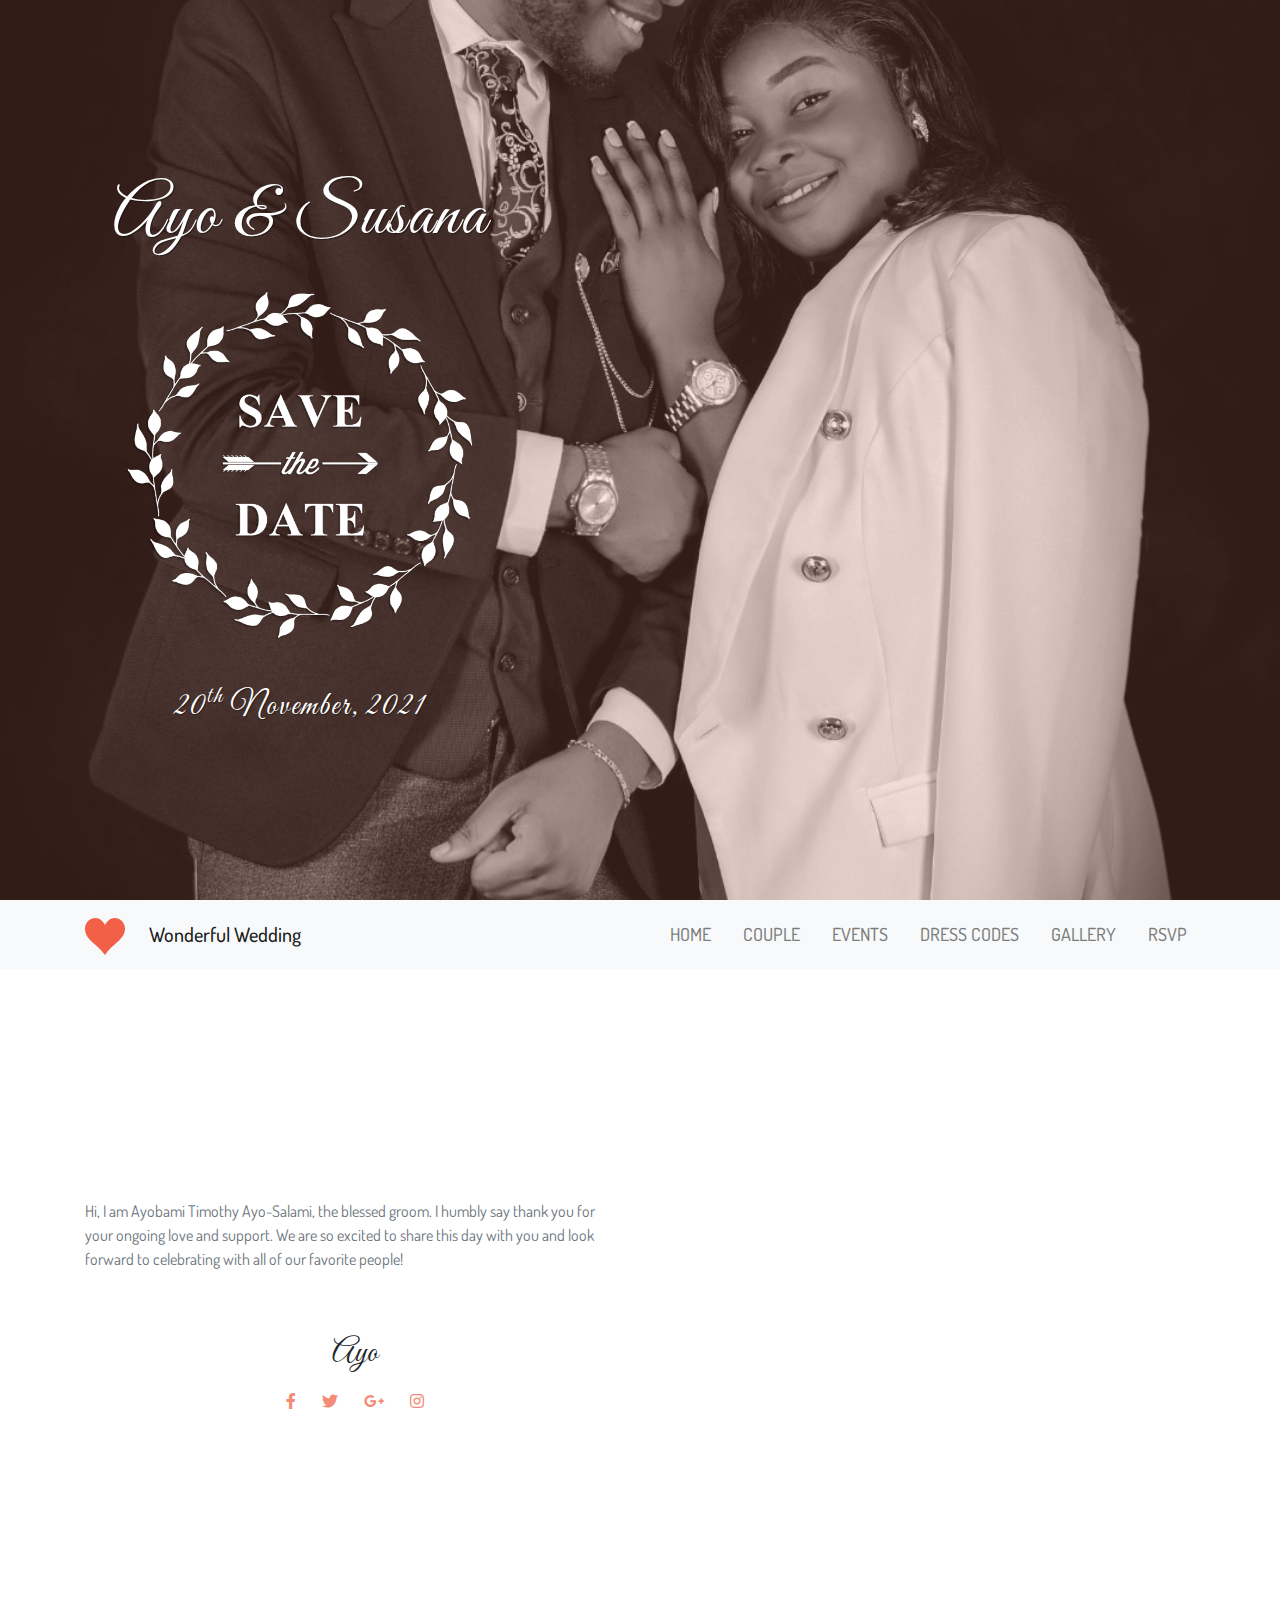
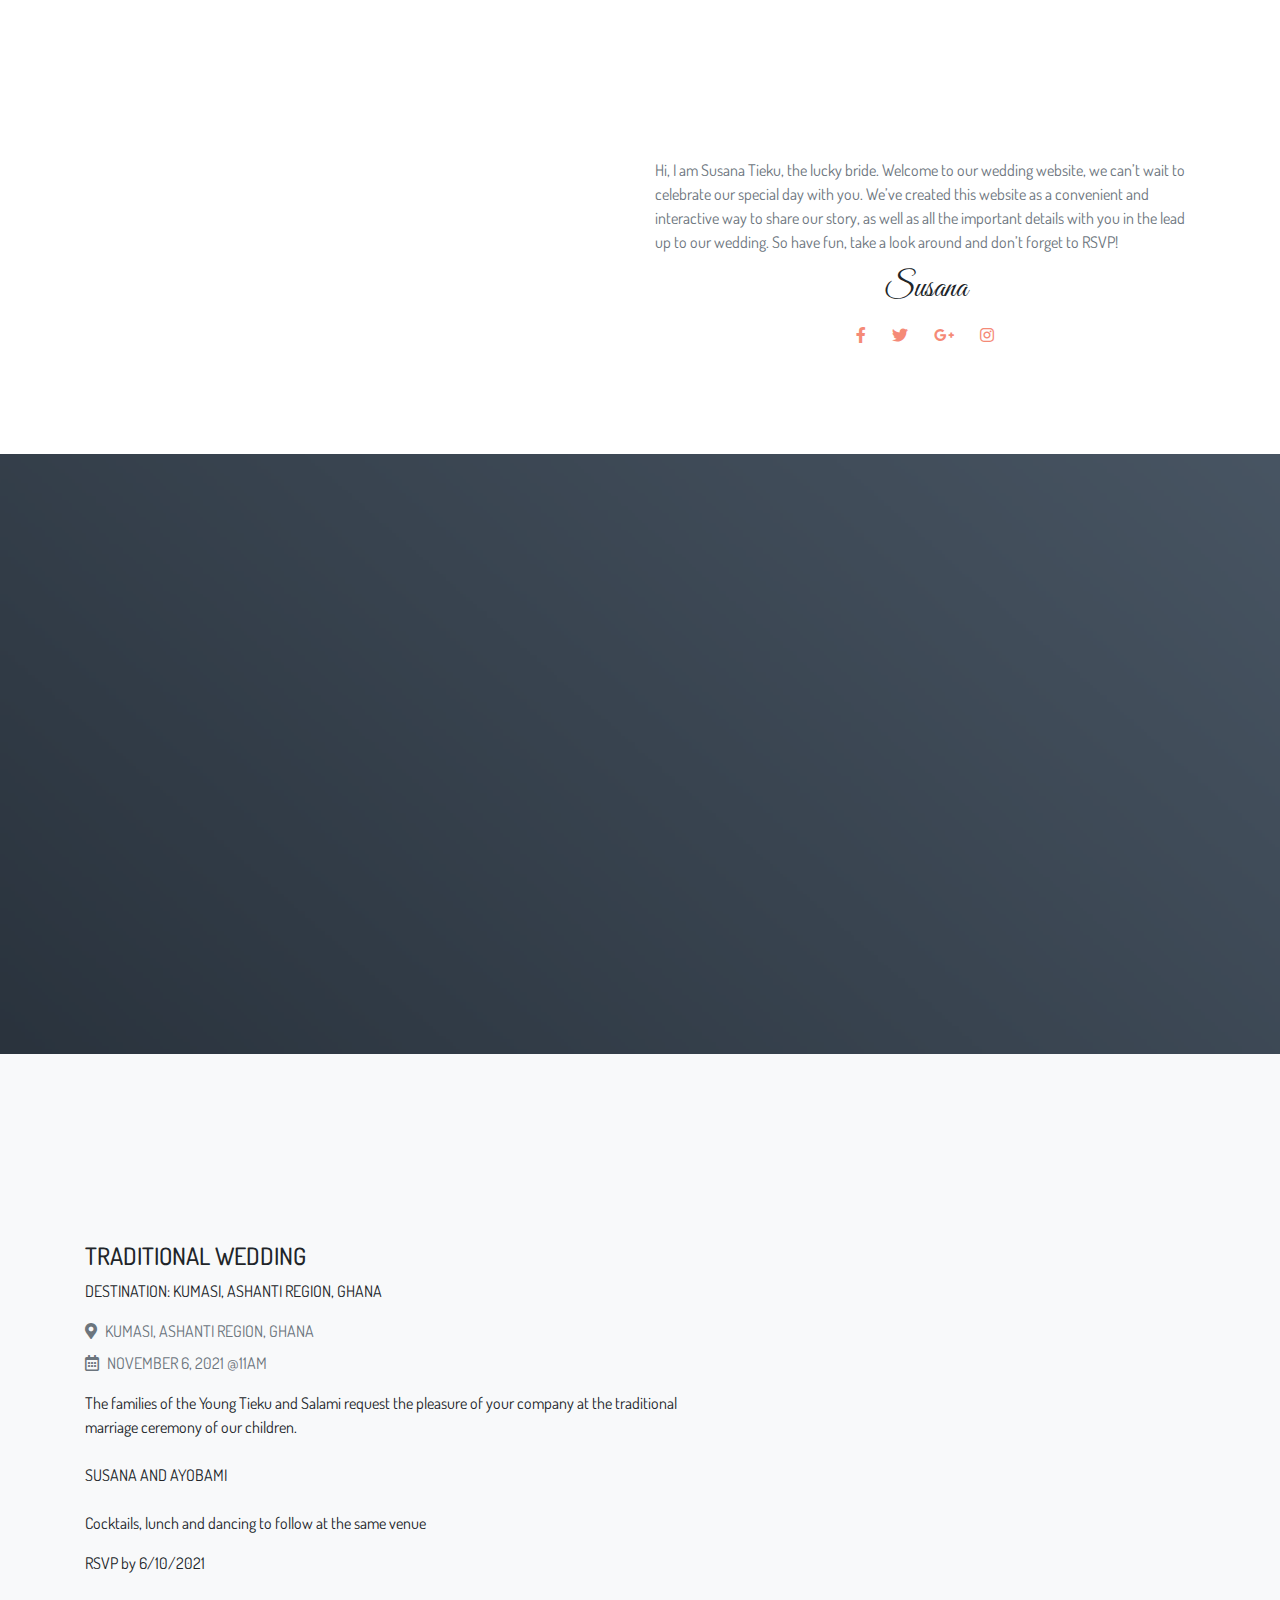
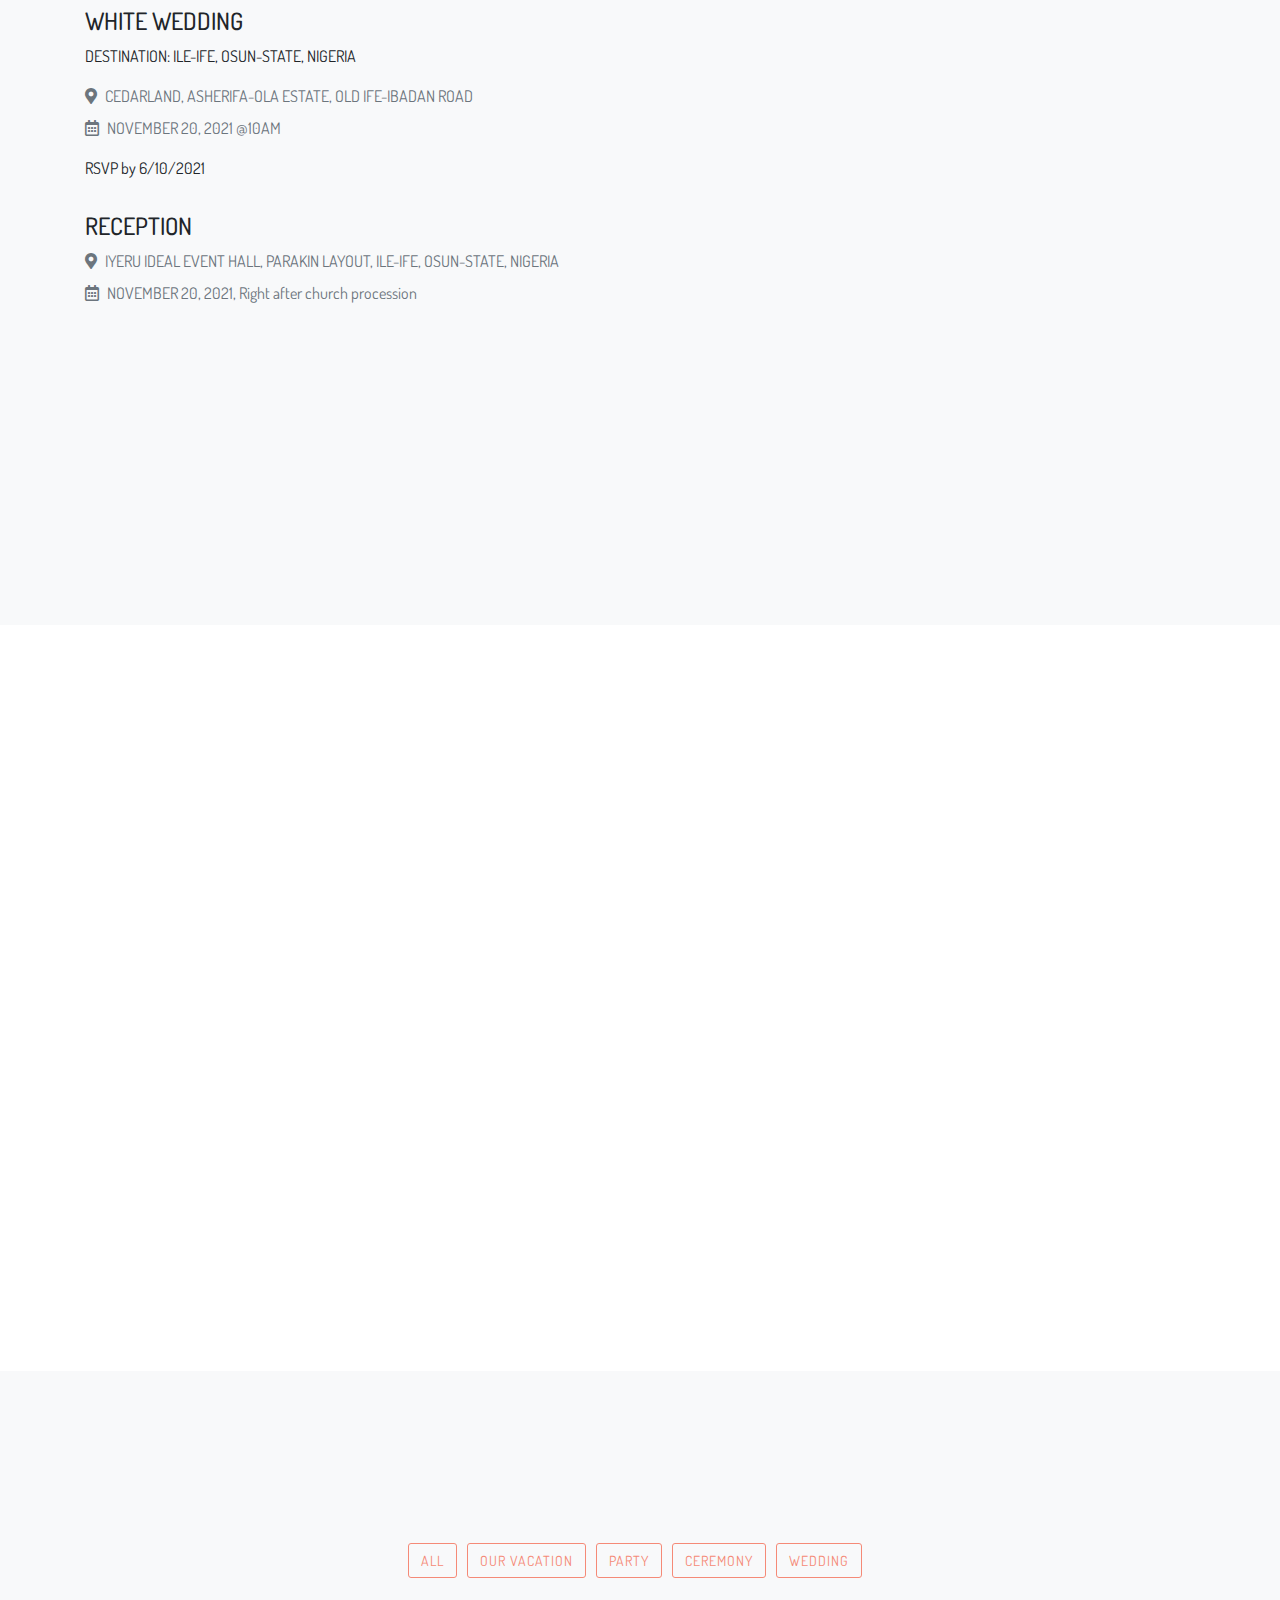
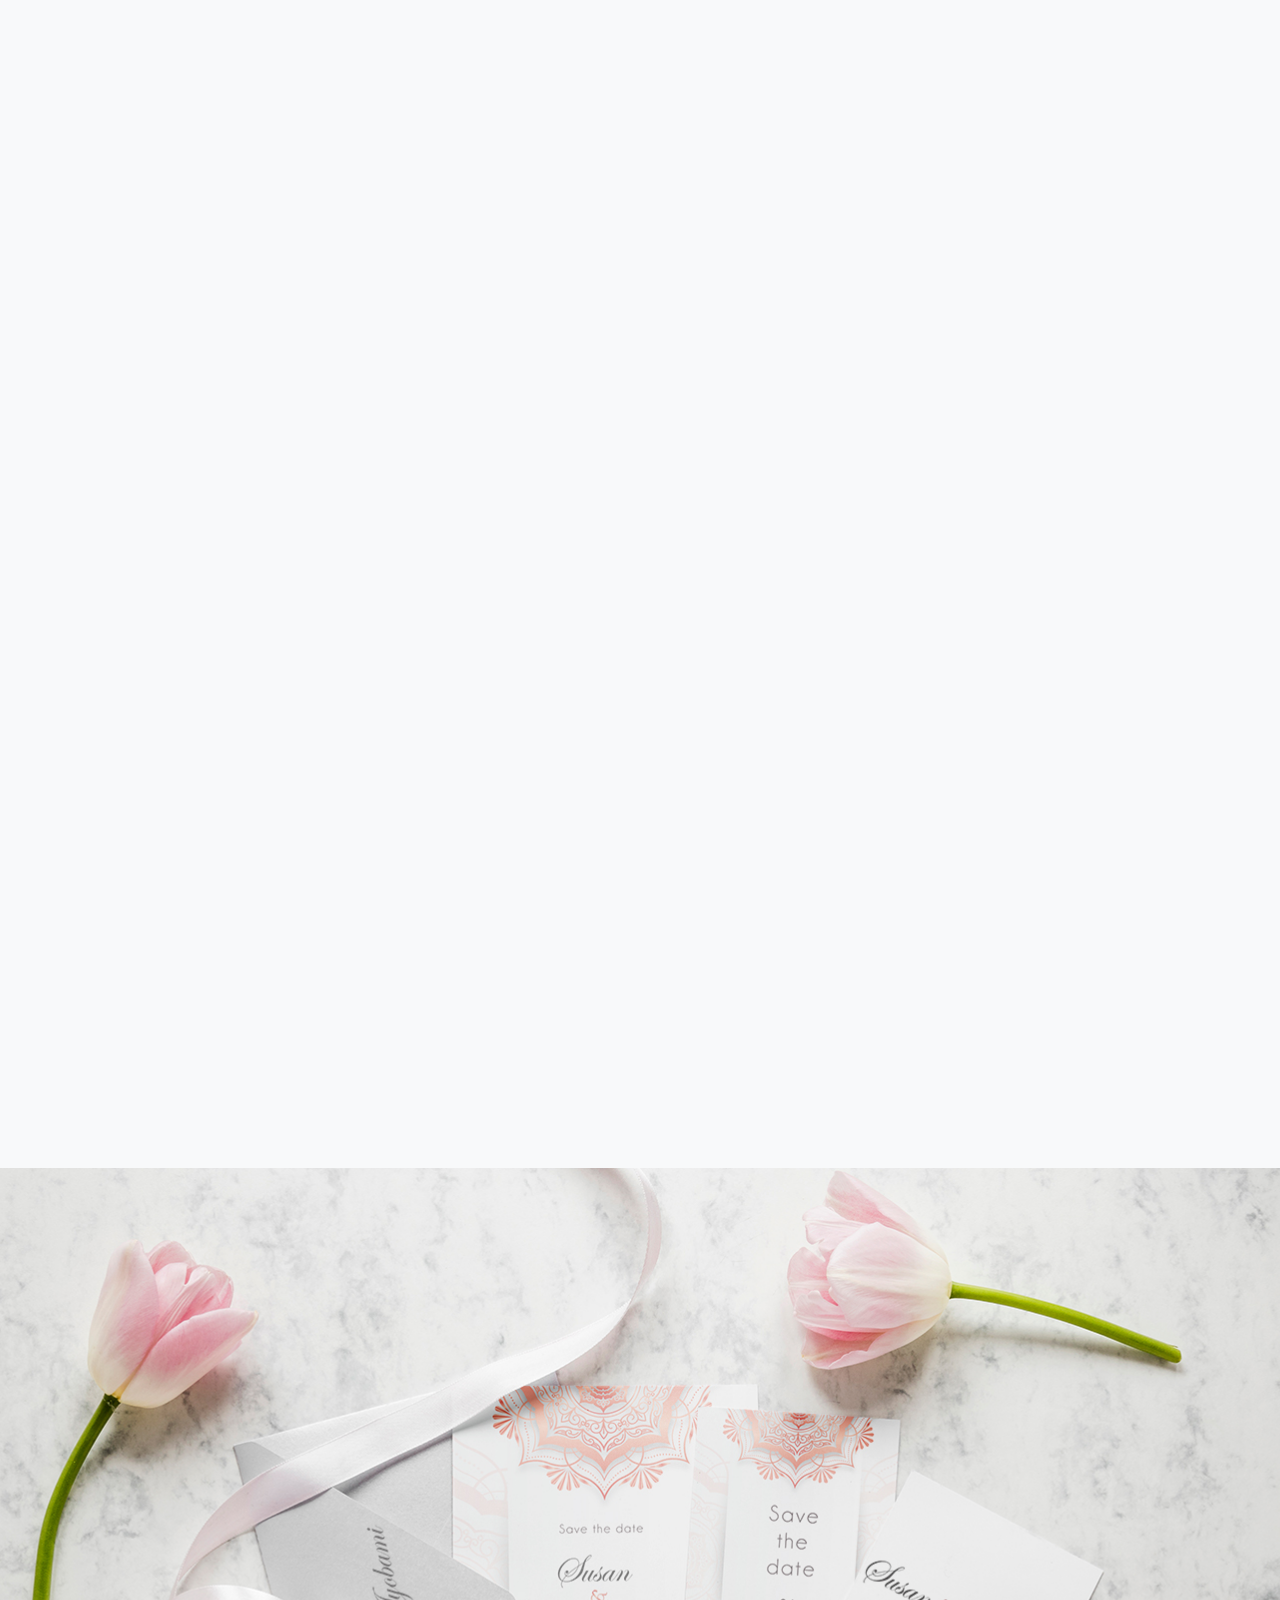
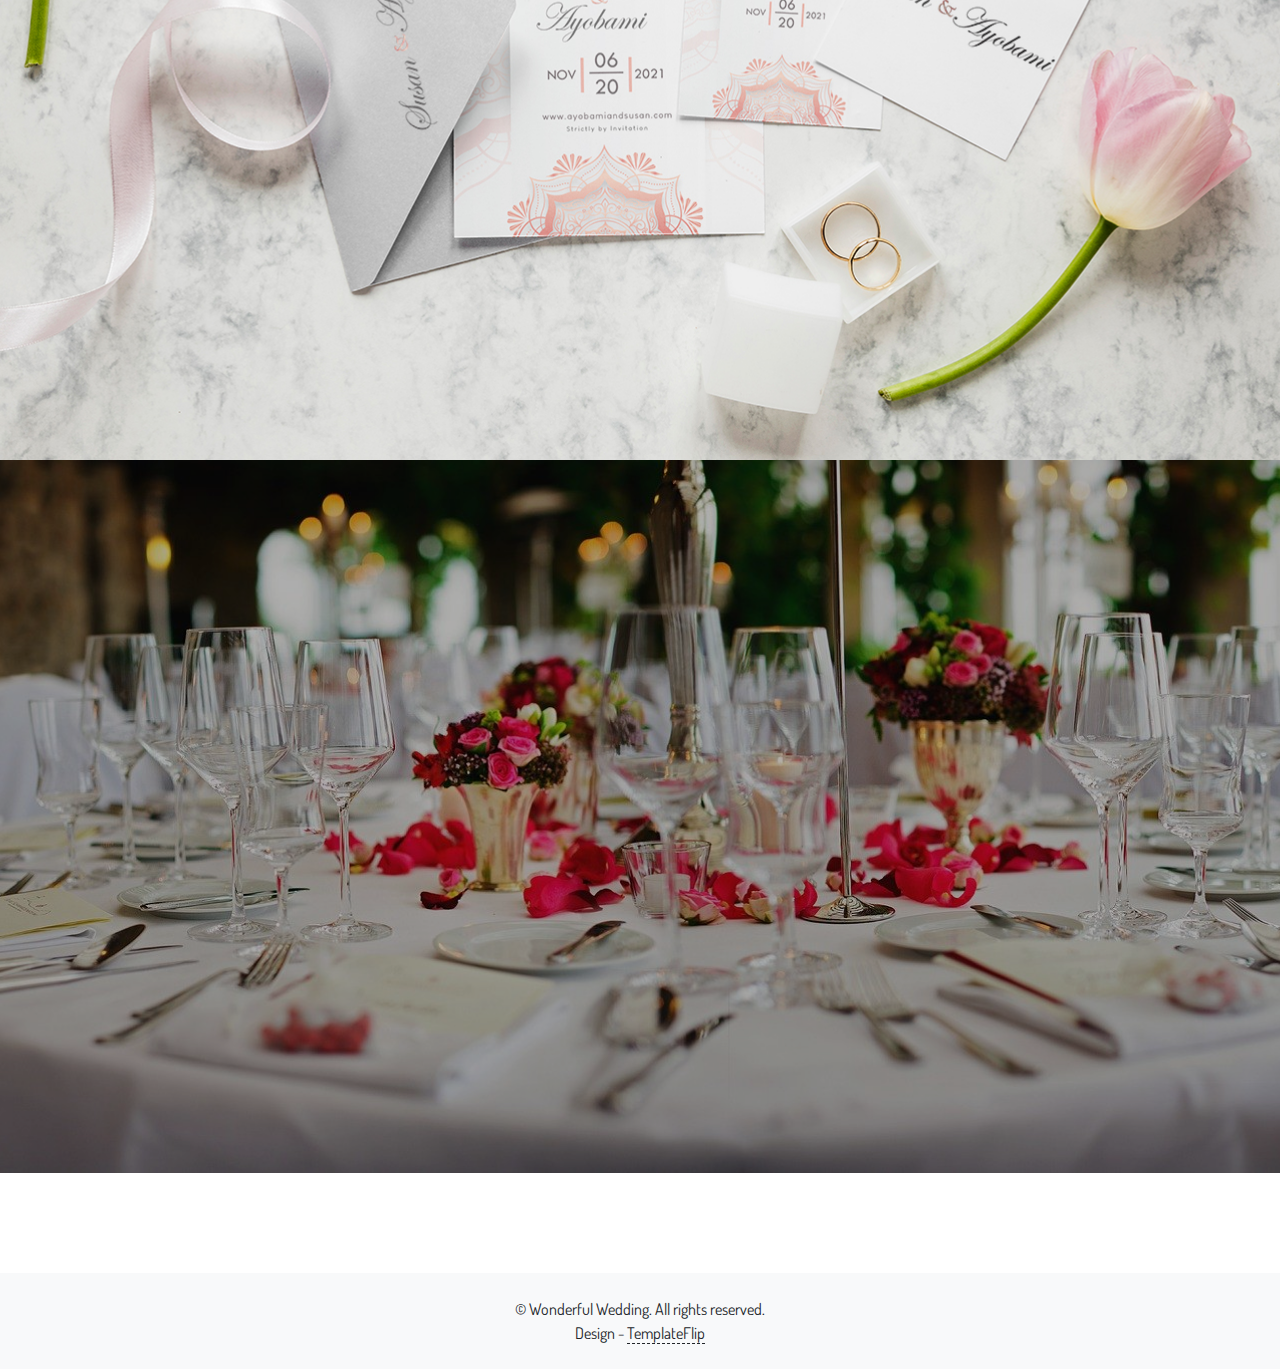
==== index.html @ bccff949 "Dress colours updated" ====
<!DOCTYPE html>
<html lang="en-US">
  <head>
    <meta charset="UTF-8">
    <meta http-equiv="X-UA-Compatible" content="IE=edge">
    <meta name="viewport" content="width=device-width, initial-scale=1">
    <title>Wonderful Wedding</title>
    <link rel="preconnect" href="https://fonts.gstatic.com" crossorigin="crossorigin"/>
    <link rel="preload" as="style" href="https://fonts.googleapis.com/css2?family=Dosis:wght@400;500&amp;display=swap"/>
    <link rel="stylesheet" href="https://fonts.googleapis.com/css2?family=Dosis:wght@400;500&amp;display=swap" media="print" onload="this.media='all'"/>
    <noscript>
      <link rel="stylesheet" href="https://fonts.googleapis.com/css2?family=Dosis:wght@400;500&amp;display=swap"/>
    </noscript>
    <link rel="preconnect" href="https://fonts.gstatic.com" crossorigin="crossorigin"/>
    <link rel="preload" as="style" href="https://fonts.googleapis.com/css2?family=Great+Vibes&amp;display=swap"/>
    <link rel="stylesheet" href="https://fonts.googleapis.com/css2?family=Great+Vibes&amp;display=swap" media="print" onload="this.media='all'"/>
    <noscript>
      <link rel="stylesheet" href="https://fonts.googleapis.com/css2?family=Great+Vibes&amp;display=swap"/>
    </noscript>
    <link rel="apple-touch-icon" sizes="180x180" href="images/favicon/apple-touch-icon.png">
    <link rel="icon" type="image/png" sizes="32x32" href="images/favicon/favicon-32x32.png">
    <link rel="icon" type="image/png" sizes="16x16" href="images/favicon/favicon-16x16.png">
    <link href="css/bootstrap.min.css?ver=1.1.0" rel="stylesheet">
    <link href="css/font-awesome/css/all.min.css?ver=1.1.0" rel="stylesheet">
    <link href="css/aos.css?ver=1.1.0" rel="stylesheet">
    <link href="css/ekko-lightbox.css?ver=1.1.0" rel="stylesheet">
    <link href="css/main.css?ver=1.1.0" rel="stylesheet">
    <noscript>
      <style type="text/css">
        [data-aos] {
            opacity: 1 !important;
            transform: translate(0) scale(1) !important;
        }
      </style>
    </noscript>
  </head>
  <body id="top">
    <header></header>
    <div class="page-content">
      <div class="div">
<div class="ww-home-page" id="home">
  <div class="ww-wedding-announcement d-flex align-items-center justify-content-start">
    <div class="container ww-announcement-container">
      <p class="ww-couple-name ww-title" data-aos="zoom-in-down" data-aos-delay="300" data-aos-duration="1000">Ayo & Susana</p><img class="img-fluid mt-1" src="images/laurel-1.png" alt="Heart" data-aos="zoom-in-down" data-aos-delay="300" data-aos-duration="1000"/>
      <p class="h2 mt-5 ww-title" data-aos="zoom-in-down" data-aos-delay="300" data-aos-duration="1000" data-aos-offset="10">20<sup>th</sup> November, 2021</p>
    </div>
  </div>
</div>
<div class="ww-nav-bar sticky-top bg-light">
  <nav class="navbar navbar-expand-lg navbar-light">
    <div class="container"><a href="#"><svg class="heart" viewBox="0 0 32 29.6"><path d="M23.6,0c-3.4,0-6.3,2.7-7.6,5.6C14.7,2.7,11.8,0,8.4,0C3.8,0,0,3.8,0,8.4c0,9.4,9.5,11.9,16,21.2c6.1-9.3,16-12.1,16-21.2C32,3.8,28.2,0,23.6,0z"/>
</svg></a>
      <h1 class="h2"><a class="pl-4 navbar-brand" href="#">Wonderful Wedding</a></h1>
      <button class="navbar-toggler" type="button" data-toggle="collapse" data-target="#ww-navbarNav" aria-controls="ww-navbarNav" aria-expanded="false" aria-label="Toggle navigation"><span class="navbar-toggler-icon"></span></button>
      <div class="collapse navbar-collapse text-uppercase" id="ww-navbarNav">
        <ul class="navbar-nav ml-auto">
          <li class="nav-item"><a class="nav-link smooth-scroll" href="#home">Home</a></li>
          <li class="nav-item"><a class="nav-link smooth-scroll" href="#couple">Couple</a></li>
          <li class="nav-item"><a class="nav-link smooth-scroll" href="#events">Events</a></li>
          <li class="nav-item"><a class="nav-link smooth-scroll" href="#dc">Dress Codes</a></li>
          <li class="nav-item"><a class="nav-link smooth-scroll" href="#gallery">Gallery</a></li>
          <li class="nav-item"><a class="nav-link smooth-scroll" href="#rsvp">RSVP</a></li>
        </ul>
      </div>
    </div>
  </nav>
</div>
<div class="ww-section" id="couple">
  <div class="container">
    <h2 class="h1 text-center pb-3 ww-title" data-aos="zoom-in-down" data-aos-duration="1000">Groom & Bride</h2>
    <div class="row text-center">
      <div class="col-md-6">
        <div class="mt-3"><img class="img-fluid" src="images/groom-2.png" alt="Groom" data-aos="flip-left" data-aos-duration="1000"/>
          <p class="pt-3 text-left text-muted">Hi, I am Ayobami Timothy Ayo-Salami, the blessed groom. I humbly say thank you for your ongoing love and support. We are so excited to share this day with you and look forward to celebrating with all of our favorite people!
</p>
  <br>
  <br>
          <h3 class="h2 ww-title">Ayo</h3>
          <div class="ww-social-links"><a class="btn btn-link" href="#"><i class="fab fa-facebook-f" aria-hidden="true"></i></a><a class="btn btn-link" href="#"><i class="fab fa-twitter" aria-hidden="true"></i></a><a class="btn btn-link" href="#"><i class="fab fa-google-plus-g" aria-hidden="true"></i></a><a class="btn btn-link" href="#"><i class="fab fa-instagram" aria-hidden="true"></i></a></div>
        </div>
      </div>
      <div class="col-md-6">
        <div class="mt-3"><img class="img-fluid" src="images/bride-intro-r.jpg" alt="Bride" data-aos="flip-right" data-aos-duration="1000"/>
          <p class="pt-3 text-left text-muted">Hi, I am Susana Tieku, the lucky bride. Welcome to our wedding website, we can’t wait to celebrate our special day with you. We’ve created this website as a convenient and interactive way to share our story, as well as all the important details with you in the lead up to our wedding. So have fun, take a look around and don’t forget to RSVP!
</p>
          <h3 class="h2 ww-title">Susana</h3>
          <div class="ww-social-links"><a class="btn btn-link" href="#"><i class="fab fa-facebook-f" aria-hidden="true"></i></a><a class="btn btn-link" href="#"><i class="fab fa-twitter" aria-hidden="true"></i></a><a class="btn btn-link" href="#"><i class="fab fa-google-plus-g" aria-hidden="true"></i></a><a class="btn btn-link" href="#"><i class="fab fa-instagram" aria-hidden="true"></i></a></div>
        </div>
      </div>
    </div>
  </div>
</div>
<div class="ww-section ww-story text-white" id="story">
          <div class="container" data-aos="zoom-in-up" data-aos-duration="1000">
            <div class="col text-center">
              <h2 class="h1 ww-title pb-3" data-aos="zoom-in-down" data-aos-duration="1000">Our Story</h2>
            </div>
            <div>
              <p style="font-size: larger">

                Our story began in North Cyprus, back in 2018. We were classmates in the same faculty, studying the same course, under the same program (M.Sc). <br><br>

                We hardly talked as Ayo mostly kept to himself in class – Some months further, events led to us studying for school together, but what brought us close was Ayos’ rekindled love for GOD and the numerous Spiritual activities we engaged in together along other brothers and sisters; as they say, rest is history! <br><br>

                3 years and a few months’ worth of memories as friends later, Susan said yes. We can’t wait for this exciting new chapter to begin, as this is not just another wedding, it’s a strategic union fashioned by GOD! *ASAH*

              </p>
            </div>
          </div>
        </div>
<div class="ww-section bg-light" id="events">
  <div class="container ww-wedding-event">
    <h2 class="h1 text-center pb-3 ww-title" data-aos="zoom-in-down" data-aos-duration="1000">Wedding Events</h2>
    <div class="row">
      <div class="col-md-7 col-sm-12">
        <div class="my-3">
          <div class="h4">TRADITIONAL WEDDING</div>
          <ul>
            <li>
            <p>DESTINATION: KUMASI, ASHANTI REGION, GHANA</p>
            </li>
            <li><i class="text-muted fas fa-map-marker-alt"></i><span class="pl-2 text-muted">KUMASI, ASHANTI REGION, GHANA</span></li>
            <li class="pt-2"><i class="text-muted far fa-calendar-alt"></i><span class="pl-2 text-muted">NOVEMBER 6, 2021 @11AM</span></li>
          </ul>
          <p>The families of the Young Tieku and Salami request the pleasure of your company at the traditional marriage ceremony of our children.
          <br><br>
            SUSANA AND AYOBAMI
            <br><br>
            Cocktails, lunch and dancing to follow at the same venue

          </p>
<!--          <h4>DRESS CODES/COLOURS</h4>-->
<!--          <ul type="disc">-->
<!--            <li>• White</li>-->
<!--            <li>• Lilac with touch of Silver</li>-->
<!--          </ul>-->
<!--          <br>-->
          <p>RSVP by 6/10/2021</p>
        </div>
      </div>
      <div class="col-md-5 col-sm-12">
        <div class="my-3"><img class="img-fluid" src="images/trad-wedding.jpg" alt="Wedding Party" data-aos="fade-down-right" data-aos-duration="1000"/></div>
      </div>
    </div>
    <div class="row">
      <div class="col-md-7 col-sm-12">
        <div class="my-3">
          <div class="h4">WHITE WEDDING</div>
          <ul>
            <li>
              <p>DESTINATION: ILE-IFE, OSUN-STATE, NIGERIA</p>
            </li>
            <li><i class="text-muted fas fa-map-marker-alt"></i><span class="pl-2 text-muted">CEDARLAND, ASHERIFA-OLA ESTATE, OLD IFE-IBADAN ROAD</span></li>
            <li class="pt-2"><i class="text-muted far fa-calendar-alt "></i><span class="pl-2 text-muted">NOVEMBER 20, 2021 @10AM</span></li>
          </ul>
<!--          <h5>DRESS CODES/COLOURS</h5>-->
<!--          <ul type="disc">-->
<!--            <li>•	Army Green</li>-->
<!--            <li>•	Cream with a touch of Rose Gold</li>-->
<!--          </ul>-->
<!--          <br>-->
          <p>RSVP by 6/10/2021</p>
        </div>
      </div>
      <div class="col-md-5 col-sm-12">
        <div class="my-3"><img class="img-fluid" src="images/white-wedding.jpg" alt="Reception" data-aos="fade-up-right" data-aos-duration="1000"/></div>
      </div>
    </div>
    <div class="row">
      <div class="col-md-7 col-sm-12">
        <div class="my-3">
          <div class="h4">RECEPTION</div>
          <ul>
            <li><i class="text-muted fas fa-map-marker-alt"></i><span class="pl-2 text-muted">IYERU IDEAL EVENT HALL, PARAKIN LAYOUT, ILE-IFE, OSUN-STATE, NIGERIA</span></li>
            <li class="pt-2"><i class="text-muted far fa-calendar-alt "></i><span class="pl-2 text-muted">NOVEMBER 20, 2021, Right after church procession</span></li>
          </ul>
<!--          <h5>DRESS CODES/COLOURS</h5>-->
<!--          <ul type="disc">-->
<!--            <li>GENERAL -->
<!--              <p>•	Forest Green and Cream</p></li>-->
<!--              -->
<!--            <li>Family-->
<!--              <p>•	White/Cream and Rose Gold</p></li>-->
<!--              -->
<!--              Friends of the Groom-->
<!--              <p>•	White agbada with Army Green Caps</p></li>-->
<!--              -->
<!--              Friends of the Brides-->
<!--              <p>•	Cream with Army Green (Headgears)</p></li>-->
<!--              -->
<!--            </li>-->
<!--          </ul>-->

        </div>
      </div>
      <div class="col-md-5 col-sm-12">
        <div class="my-3"><img class="img-fluid" src="images/aftermath.jpg" alt="Reception" data-aos="fade-up-right" data-aos-duration="1000"/></div>
      </div>
    </div>
  </div>
</div>
<div class="ww-section" id="dc">
  <div class="container ww-couple-friends">
    <h2 class="h1 text-center pt-3 ww-title" data-aos="zoom-in-down" data-aos-duration="1000">Dress Codes and Colours</h2>
    <div class="carousel slide" id="ww-carouselIndicator" data-ride="carousel" data-aos="zoom-in-up" data-aos-duration="1000">
<!--      <ol class="carousel-indicators">-->
<!--        <li class="active" data-target="#ww-carouselIndicator" data-slide-to="0"></li>-->
<!--        <li data-target="#ww-carouselIndicator" data-slide-to="1"></li>-->
<!--      </ol>-->
      <div class="carousel-inner">
        <div class="carousel-item active">
          <div style="justify-content: center" class="row">
            <div class="col-md-4">
              <div class="card d-block mb-3"><img class="card-img-top" src="images/colours/lilac-silver.png" alt="Groom Men 1"/>
                <div class="card-body text-center">
                  <div class="h5">Traditional Wedding</div>
                  <p class="mb-0 text-muted">White</p>
                  <p class="text-muted">Purple/Lilac with touch of Silver</p>
<!--                  <div class="ww-social-links"><a class="btn btn-link" href="#"><i class="fab fa-facebook-f" aria-hidden="true"></i></a><a class="btn btn-link" href="#"><i class="fab fa-twitter" aria-hidden="true"></i></a><a class="btn btn-link" href="#"><i class="fab fa-google-plus-g" aria-hidden="true"></i></a><a class="btn btn-link" href="#"><i class="fab fa-instagram" aria-hidden="true"></i></a></div>-->
                </div>
              </div>
            </div>
<!--            <div class="col-md-4">-->
<!--              <div class="card d-block mb-3"><img class="card-img-top" src="images/colours/cream-rg.png" alt="Groom Men 2"/>-->
<!--                <div class="card-body text-center">-->
<!--                  <div class="h5 text-center">White Wedding</div>-->
<!--                  <p class="mb-0 text-muted">Army Green</p>-->
<!--                  <p class="text-muted">Cream with a touch of Rose Gold</p>-->
<!--&lt;!&ndash;                  <div class="ww-social-links"><a class="btn btn-link" href="#"><i class="fab fa-facebook-f" aria-hidden="true"></i></a><a class="btn btn-link" href="#"><i class="fab fa-twitter" aria-hidden="true"></i></a><a class="btn btn-link" href="#"><i class="fab fa-google-plus-g" aria-hidden="true"></i></a><a class="btn btn-link" href="#"><i class="fab fa-instagram" aria-hidden="true"></i></a></div>&ndash;&gt;-->
<!--                </div>-->
<!--              </div>-->
<!--            </div>-->
            <div class="col-md-4">
              <div class="card d-block mb-3"><img class="card-img-top" src="images/colours/cream-armygreen.png" alt="Groom Men 3"/>
                <div class="card-body text-center">
                  <div class="h5 text-center">Reception</div>
                  <p class="mb-0 text-muted">White Agbada with Army Green Caps</p>
                  <p class="text-muted">Cream with Army Green (Headgears)</p>
<!--                  <p class="mb-0 text-muted"><b>Family</b></p>-->
<!--                  <p class="text-muted">White/Cream and Rose Gold</p>-->
<!--                  <p class="mb-0 text-muted"><b>Friends of the Groom</b></p>-->
<!--                  <p class="text-muted">White Agbada with Army Green Caps</p>-->
<!--                  <p class="mb-0 text-muted"><b>Friends of the Brides</b></p>-->
<!--                  <p class="text-muted">Cream with Army Green (Headgears)</p>-->
<!--                  <div class="ww-social-links"><a class="btn btn-link" href="#"><i class="fab fa-facebook-f" aria-hidden="true"></i></a><a class="btn btn-link" href="#"><i class="fab fa-twitter" aria-hidden="true"></i></a><a class="btn btn-link" href="#"><i class="fab fa-google-plus-g" aria-hidden="true"></i></a><a class="btn btn-link" href="#"><i class="fab fa-instagram" aria-hidden="true"></i></a></div>-->
                </div>
              </div>
            </div>
          </div>
        </div>
<!--        <div class="carousel-item">-->
<!--          <div class="row">-->
<!--            <div class="col-md-4">-->
<!--              <div class="card d-block mb-3"><img class="card-img-top" src="images/colours/cream-rg-white.png" alt="Bride Maid 1"/>-->
<!--                <div class="card-body text-center">-->
<!--                  <div class="h5">Reception</div>-->
<!--                  <p class="mb-0 text-muted"><b>Family</b></p>-->
<!--                  <p class="text-muted">White/Cream and Rose Gold</p>-->
<!--&lt;!&ndash;                  <div class="ww-social-links"><a class="btn btn-link" href="#"><i class="fab fa-facebook-f" aria-hidden="true"></i></a><a class="btn btn-link" href="#"><i class="fab fa-twitter" aria-hidden="true"></i></a><a class="btn btn-link" href="#"><i class="fab fa-google-plus-g" aria-hidden="true"></i></a><a class="btn btn-link" href="#"><i class="fab fa-instagram" aria-hidden="true"></i></a></div>&ndash;&gt;-->
<!--                </div>-->
<!--              </div>-->
<!--            </div>-->
<!--            <div class="col-md-4">-->
<!--              <div class="card d-block mb-3"><img class="card-img-top" src="images/colours/white-armygreen.png" alt="Bride Maid 2"/>-->
<!--                <div class="card-body text-center">-->
<!--                  <div class="h5 text-center">Reception</div>-->
<!--                    <p class="mb-0 text-muted"><b>Friends of the Groom</b></p>-->
<!--                    <p class="text-muted">White Agbada with Army Green Caps</p>-->
<!--&lt;!&ndash;                  <div class="ww-social-links"><a class="btn btn-link" href="#"><i class="fab fa-facebook-f" aria-hidden="true"></i></a><a class="btn btn-link" href="#"><i class="fab fa-twitter" aria-hidden="true"></i></a><a class="btn btn-link" href="#"><i class="fab fa-google-plus-g" aria-hidden="true"></i></a><a class="btn btn-link" href="#"><i class="fab fa-instagram" aria-hidden="true"></i></a></div>&ndash;&gt;-->
<!--                </div>-->
<!--              </div>-->
<!--            </div>-->
<!--            <div class="col-md-4">-->
<!--              <div class="card d-block mb-3"><img class="card-img-top" src="images/colours/cream-armygreen.png" alt="Bride Maid 3"/>-->
<!--                <div class="card-body text-center">-->
<!--                  <div class="h5 text-center">Reception</div>-->
<!--                  <p class="mb-0 text-muted"><b>Friends of the Bride</b></p>-->
<!--                  <p class="text-muted">Cream with Army Green (Headgears)</p>-->
<!--&lt;!&ndash;                  <div class="ww-social-links"><a class="btn btn-link" href="#"><i class="fab fa-facebook-f" aria-hidden="true"></i></a><a class="btn btn-link" href="#"><i class="fab fa-twitter" aria-hidden="true"></i></a><a class="btn btn-link" href="#"><i class="fab fa-google-plus-g" aria-hidden="true"></i></a><a class="btn btn-link" href="#"><i class="fab fa-instagram" aria-hidden="true"></i></a></div>&ndash;&gt;-->
<!--                </div>-->
<!--              </div>-->
<!--            </div>-->
<!--          </div>-->
<!--        </div>-->
      </div>
    </div>
  </div>
</div>
<div class="ww-section bg-light" id="gallery">
  <div class="ww-photo-gallery">
    <div class="container">
      <h2 class="h1 text-center pb-3 ww-title" data-aos="zoom-in-down" data-aos-duration="1000">Photo Gallery</h2>
      <div class="col-md-12 text-center ww-category-filter mb-4"><a class="btn btn-outline-primary ww-filter-button" href="#" data-filter="all">All</a><a class="btn btn-outline-primary ww-filter-button" href="#" data-filter="vacation">Our Vacation</a><a class="btn btn-outline-primary ww-filter-button" href="#" data-filter="party">Party</a><a class="btn btn-outline-primary ww-filter-button" href="#" data-filter="ceremony">Ceremony</a><a class="btn btn-outline-primary ww-filter-button" href="#" data-filter="wedding">Wedding</a></div>
      <div class="ww-gallery" data-aos="fade-zoom-in" data-aos-easing="ease-in-back" data-aos-delay="300" data-aos-duration="1000" data-aos-offset="0">
        <div class="card-columns">
          <div class="card" data-groups="[&quot;vacation&quot;,&quot;ceremony&quot;]"><a href="images/gallery-pic-1.jpg" data-toggle="lightbox" data-gallery="ww-gallery"><img class="img-fluid" src="images/gallery-pic-1.jpg" alt="Gallery Pic 1"/></a></div>
          <div class="card" data-groups="[&quot;party&quot;,&quot;wedding&quot;]"><a href="images/gallery-pic-2.jpg" data-toggle="lightbox" data-gallery="ww-gallery"><img class="img-fluid" src="images/gallery-pic-2.jpg" alt="Gallery Pic 2"/></a></div>
          <div class="card" data-groups="[&quot;vacation&quot;]"><a href="images/gallery-pic-3.jpg" data-toggle="lightbox" data-gallery="ww-gallery"><img class="img-fluid" src="images/gallery-pic-3.jpg" alt="Gallery Pic 3"/></a></div>
          <div class="card" data-groups="[&quot;party&quot;,&quot;vacation&quot;]"><a href="images/gallery-pic-4.jpg" data-toggle="lightbox" data-gallery="ww-gallery"><img class="img-fluid" src="images/gallery-pic-4.jpg" alt="Gallery Pic 4"/></a></div>
          <div class="card" data-groups="[&quot;vacation&quot;]"><a href="images/gallery-pic-5.jpg" data-toggle="lightbox" data-gallery="ww-gallery"><img class="img-fluid" src="images/gallery-pic-5.jpg" alt="Gallery Pic 5"/></a></div>
          <div class="card" data-groups="[&quot;wedding&quot;,&quot;ceremony&quot;,&quot;party&quot;]"><a href="images/gallery-pic-6.jpg" data-toggle="lightbox" data-gallery="ww-gallery"><img class="img-fluid" src="images/gallery-pic-6.jpg" alt="Gallery Pic 6"/></a></div>
          <div class="card" data-groups="[&quot;vacation&quot;]"><a href="images/gallery-pic-7.jpg" data-toggle="lightbox" data-gallery="ww-gallery"><img class="img-fluid" src="images/gallery-pic-7.jpg" alt="Gallery Pic 7"/></a></div>
          <div class="card" data-groups="[&quot;wedding&quot;,&quot;party&quot;]"><a href="images/gallery-pic-8.jpg" data-toggle="lightbox" data-gallery="ww-gallery"><img class="img-fluid" src="images/gallery-pic-8.jpg" alt="Gallery Pic 8"/></a></div>
        </div>
      </div>
    </div>
  </div>
</div>

<div class="ww-section ww-donation text-black" id="donation">
  <div class="container" data-aos="zoom-in-up" data-aos-duration="1000">
    <div class="col text-center">
      <h2 class="h1 ww-title pb-3" data-aos="zoom-in-down" data-aos-duration="1000">Donations</h2>
    </div>
    <div>
      <p style="font-size: larger">

        If you are inclined to be a part of our wedding financially, kindly send your gifts below accordingly; <br> <br>

        Account Name: AYOBAMI TIMOTHY AYO-SALAMI <br>
        Naira Account Number: 0163853650<br>
        Bank Name: Guaranty Trust Bank <br> <br>

        Account Name: AYOBAMI TIMOTHY AYO-SALAMI<br>
        USD Account Number: 0261827137 <br>
        Euro Account Number: 0513302155 <br>
        Pounds Sterling Account Number: 0513302124<br>
        Swift Code: GTBINGLA<br>
        Bank Name: Guaranty Trust Bank<br>
        Bank Address: GUARANTY TRUST BANK PLC, LAGOS NIGERIA <br><br>

        Account Name: MARY ADOMAH BOATENG<br>
        GH₵ Account Number: 0143014511594001<br>
        Bank Name: EcoBank<br>
        Bank Code: 130100<br>
        Branch Code: GH130606 <br> <br>

        Ghana Cedi Momo Number: 0547711733 (MTN)
      </p>
    </div>
  </div>
</div>

<div class="ww-section ww-rsvp-detail text-white" id="rsvp">
  <div class="container" data-aos="zoom-in-up" data-aos-duration="1000">
    <div class="col text-center">
      <h2 class="h1 ww-title pb-3" data-aos="zoom-in-down" data-aos-duration="1000">Join Our Party</h2>
    </div>
    <div class="row ww-rsvp-form">
      <div class="col-md-10">
        <div class="card-body">
          <!-- <form action="https://formspree.io/example@email.com" method="POST"> -->
          <form action="https://formsubmit.co/5aa3165931140192665d1306345ade3b" method="POST">
            <div class="row">
              <div class="col md-6 pb-3">
                <div class="form-group">
                  <label for="name-input">Your Name*</label>
                  <input class="form-control" id="name-input" type="text" name="name" required="required"/>
                </div>
              </div>
              <div class="col-md-6 pb-3">
                <div class="form-group">
                  <label for="email-input">Your Email*</label>
                  <input class="form-control" id="email-input" type="email" name="_replyto" required="required"/>
                </div>
              </div>
            </div>
            <div class="row">
              <div class="col md-6 pb-3">
                <div class="form-group">
                  <label for="guest-input">Number of Guests</label>
                  <select class="form-control" id="guest-input" name="guest">
                    <option value="1">One</option>
                    <option value="2">Two</option>
                    <option value="3">Three</option>
                    <option value="4">Four</option>
                  </select>
                </div>
              </div>
              <div class="col-md-6 pb-3">
                <div class="form-group">
                  <label for="events-input">I am Attending</label>
                  <select class="form-control" id="events-input" name="events">
                    <option value="all-event">All Events</option>
                    <option value="traditional-edding">Traditional Wedding</option>
                    <option value="white-wedding">White Wedding</option>
                    <option value="reception">Reception</option>
                  </select>
                </div>
              </div>
            </div>
            <div class="row">
              <div class="col">
                <div class="form-group">
                  <label for="message-input">Your Message</label>
                <!--  <input type="hidden" name="_next" value="https://ayoandsusan.github.io/wedding/"> -->
                  <input type="hidden" name="_template" value="table">
                  <textarea class="form-control" id="message-input" name="message" rows="4"></textarea>
                </div>
              </div>
            </div>
            <div class="row">
              <div class="col text-center">
                <button class="btn btn-primary btn-submit" type="submit">Send</button>
              </div>
            </div>
          </form>
        </div>
      </div>
    </div>
  </div>
</div>
<div class="ww-footer bg-light">
  <div class="container text-center py-4">
    <p class="my-0">&copy; Wonderful Wedding. All rights reserved.</p>
    <p class="mb-0">Design - <a class="credit" href="https://templateflip.com" target="_blank">TemplateFlip</a></p>
  </div>
</div></div>
    </div>
    <footer></footer>
    <script src="scripts/jquery.min.js?ver=1.1.0"></script>
    <script src="scripts/bootstrap.bundle.min.js?ver=1.1.0"></script>
    <script src="scripts/aos.js?ver=1.1.0"></script>
    <script src="scripts/ekko-lightbox.min.js?ver=1.1.0"></script>
    <script src="scripts/main.js?ver=1.1.0"></script>
  </body>
</html>
---- css/main.css ----
body {
  font-family: "Dosis", sans-serif; }

/* Home Page Style */
.ww-home-page {
  background: url("../images/a-s.jpeg") no-repeat center center;
  background-size: cover;
  background-position: 70%;
  height: 100vh;
  min-height: 480px;
  max-height: 1080px; }
  .ww-home-page .ww-wedding-announcement {
    width: 100%;
    max-width: 1600px;
    margin: 0 auto;
    height: 100%;
    color: #fff;
    text-shadow: 1px 1px 1px rgba(0, 0, 0, 0.4);
    letter-spacing: 2px; }
    .ww-home-page .ww-wedding-announcement .ww-announcement-container {
      max-width: 600px;
      text-align: center;
      margin-left: 0;
      z-index: 999; }
    .ww-home-page .ww-wedding-announcement img {
      max-height: 350px;
      width: auto; }
      @media (max-width: 480px) {
        .ww-home-page .ww-wedding-announcement img {
          max-height: 250px;
          width: auto; } }
    .ww-home-page .ww-wedding-announcement .ww-couple-name {
      font-size: 70px; }
      @media (max-width: 576px) {
        .ww-home-page .ww-wedding-announcement .ww-couple-name {
          font-size: 50px; } }

.ww-home-page:before {
  content: "";
  background-color: rgba(245, 138, 119, 0.2);
  width: 100%;
  height: 100%;
  height: 100vh;
  min-height: 480px;
  max-height: 1080px;
  position: absolute;
  left: 0;
  top: 0; }

/* Nav Bar Style */
.ww-nav-bar .heart {
  fill: #f26147;
  position: relative;
  top: 2px;
  width: 40px;
  -webkit-animation: pulse 1s ease infinite;
          animation: pulse 1s ease infinite; }

@-webkit-keyframes pulse {
  0% {
    transform: scale(1); }
  50% {
    transform: scale(1.3); }
  100% {
    transform: scale(1); } }

@keyframes pulse {
  0% {
    transform: scale(1); }
  50% {
    transform: scale(1.3); }
  100% {
    transform: scale(1); } }

.ww-nav-bar .nav-item {
  font-size: 18px;
  padding: 5px 0 5px 16px;
  font-weight: 500; }

/* Wedding Event Style */
.ww-wedding-event ul {
  list-style: none;
  padding-left: 0; }

/* Couple Friends Style  */
.ww-couple-friends .carousel {
  padding: 40px 0; }

.ww-couple-friends .carousel-indicators {
  bottom: 0px; }
  .ww-couple-friends .carousel-indicators li {
    background-color: #6c757d; }
  .ww-couple-friends .carousel-indicators .active {
    background-color: #f58a77; }

/* Photo Gallery Style */
.ww-photo-gallery .ww-category-filter a {
  display: inline-block;
  margin: 0 10px 6px 0;
  font-size: 14px;
  text-transform: uppercase;
  letter-spacing: 1px;
  border-radius: 3px; }

.ww-photo-gallery .ww-gallery {
  min-height: 500px; }

.ww-photo-gallery .card-columns .card {
  border: none;
  margin-bottom: 15px;
  border-radius: none; }

@media (max-width: 992px) {
  .ww-photo-gallery .card-columns {
    -moz-column-count: 2;
         column-count: 2; } }

@media (max-width: 576px) {
  .ww-photo-gallery .card-columns {
    -moz-column-count: 1;
         column-count: 1; } }

.ww-story {
  /*margin-bottom: 100px;*/
  background: url("../images/colours/darkblue-rs.png") no-repeat center center;
  background-size: cover;
  min-height: 600px;
  position: relative;
}

.ww-donation {
  /*margin-bottom: 100px;*/
  background: url("../images/donations.jpg") no-repeat center center;
  background-size: cover;
  min-height: 500px;
  position: relative; }

/* RSVP Style */
.ww-rsvp-detail {
  margin-bottom: 100px;
  background: url("../images/rsvp-img.jpg") no-repeat center center;
  background-size: cover;
  min-height: 500px;
  position: relative; }
  .ww-rsvp-detail .ww-rsvp-form {
    padding-left: 20%; }
    @media (max-width: 768px) {
      .ww-rsvp-detail .ww-rsvp-form {
        padding-left: 10%; } }
    @media (max-width: 576px) {
      .ww-rsvp-detail .ww-rsvp-form {
        padding-left: 0%; } }
    .ww-rsvp-detail .ww-rsvp-form .form-control {
      background-color: rgba(222, 222, 222, 0.2);
      color: #fff;
      border: 1px solid rgba(255, 255, 255, 0.6); }
    .ww-rsvp-detail .ww-rsvp-form .form-control::-moz-placeholder {
      color: #dedede; }
    .ww-rsvp-detail .ww-rsvp-form .form-control:-ms-input-placeholder {
      color: #dedede; }
    .ww-rsvp-detail .ww-rsvp-form .form-control::placeholder {
      color: #dedede; }
    .ww-rsvp-detail .ww-rsvp-form select.form-control option {
      background: rgba(0, 0, 0, 0.3);
      color: #fff; }
    .ww-rsvp-detail .ww-rsvp-form .btn-submit {
      background-color: rgba(245, 138, 119, 0.8);
      padding: 0.45rem 1.5rem;
      border: 0; }

.ww-rsvp-detail:before {
  content: "";
  background-color: rgba(0, 0, 0, 0.3);
  width: 100%;
  height: 100%;
  position: absolute;
  left: 0;
  top: 0; }

/* Footer Style */
.ww-footer a.credit {
  color: inherit;
  border-bottom: 1px dashed;
  text-decoration: none;
  cursor: pointer; }

/* Common Style */
.ww-title {
  font-family: "Great Vibes", cursive; }

.ww-section {
  padding: 100px 0; }

.btn-primary {
  color: #fff; }

.btn-outline-primary:hover {
  color: #fff; }
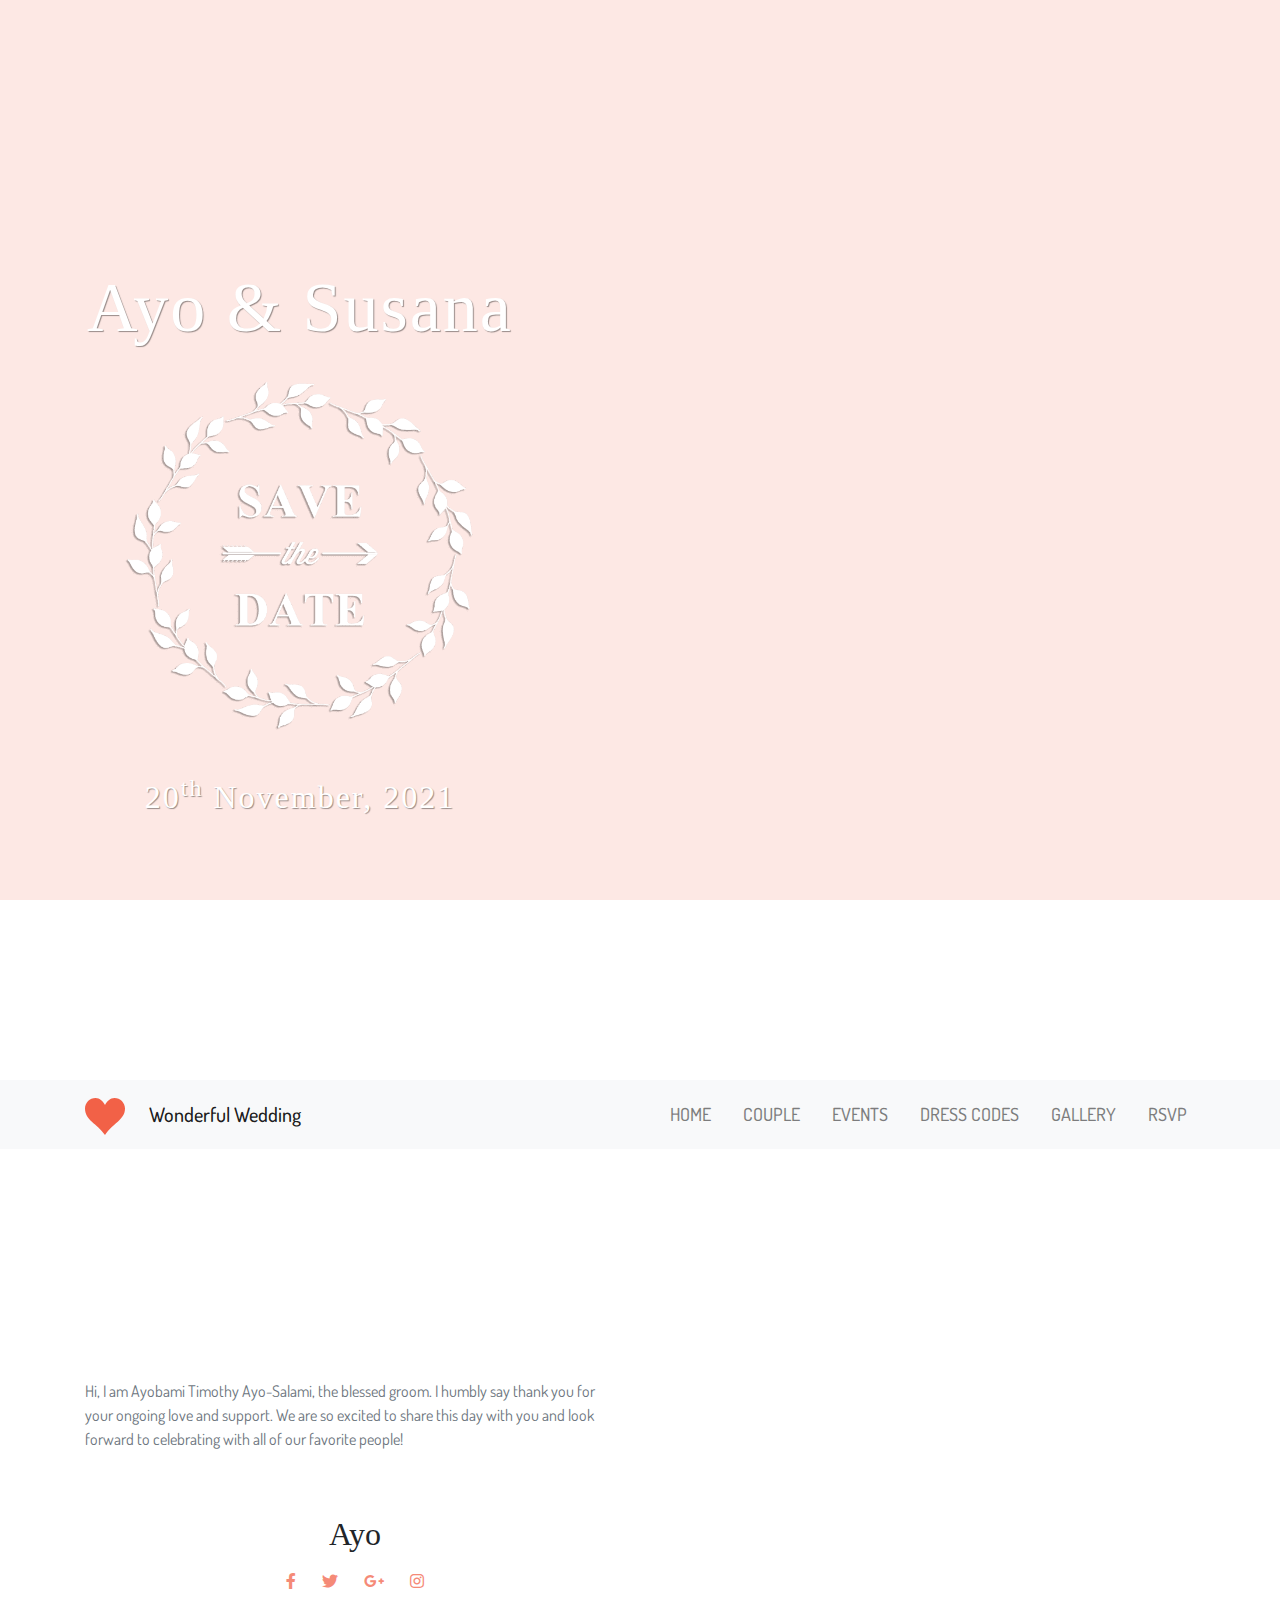
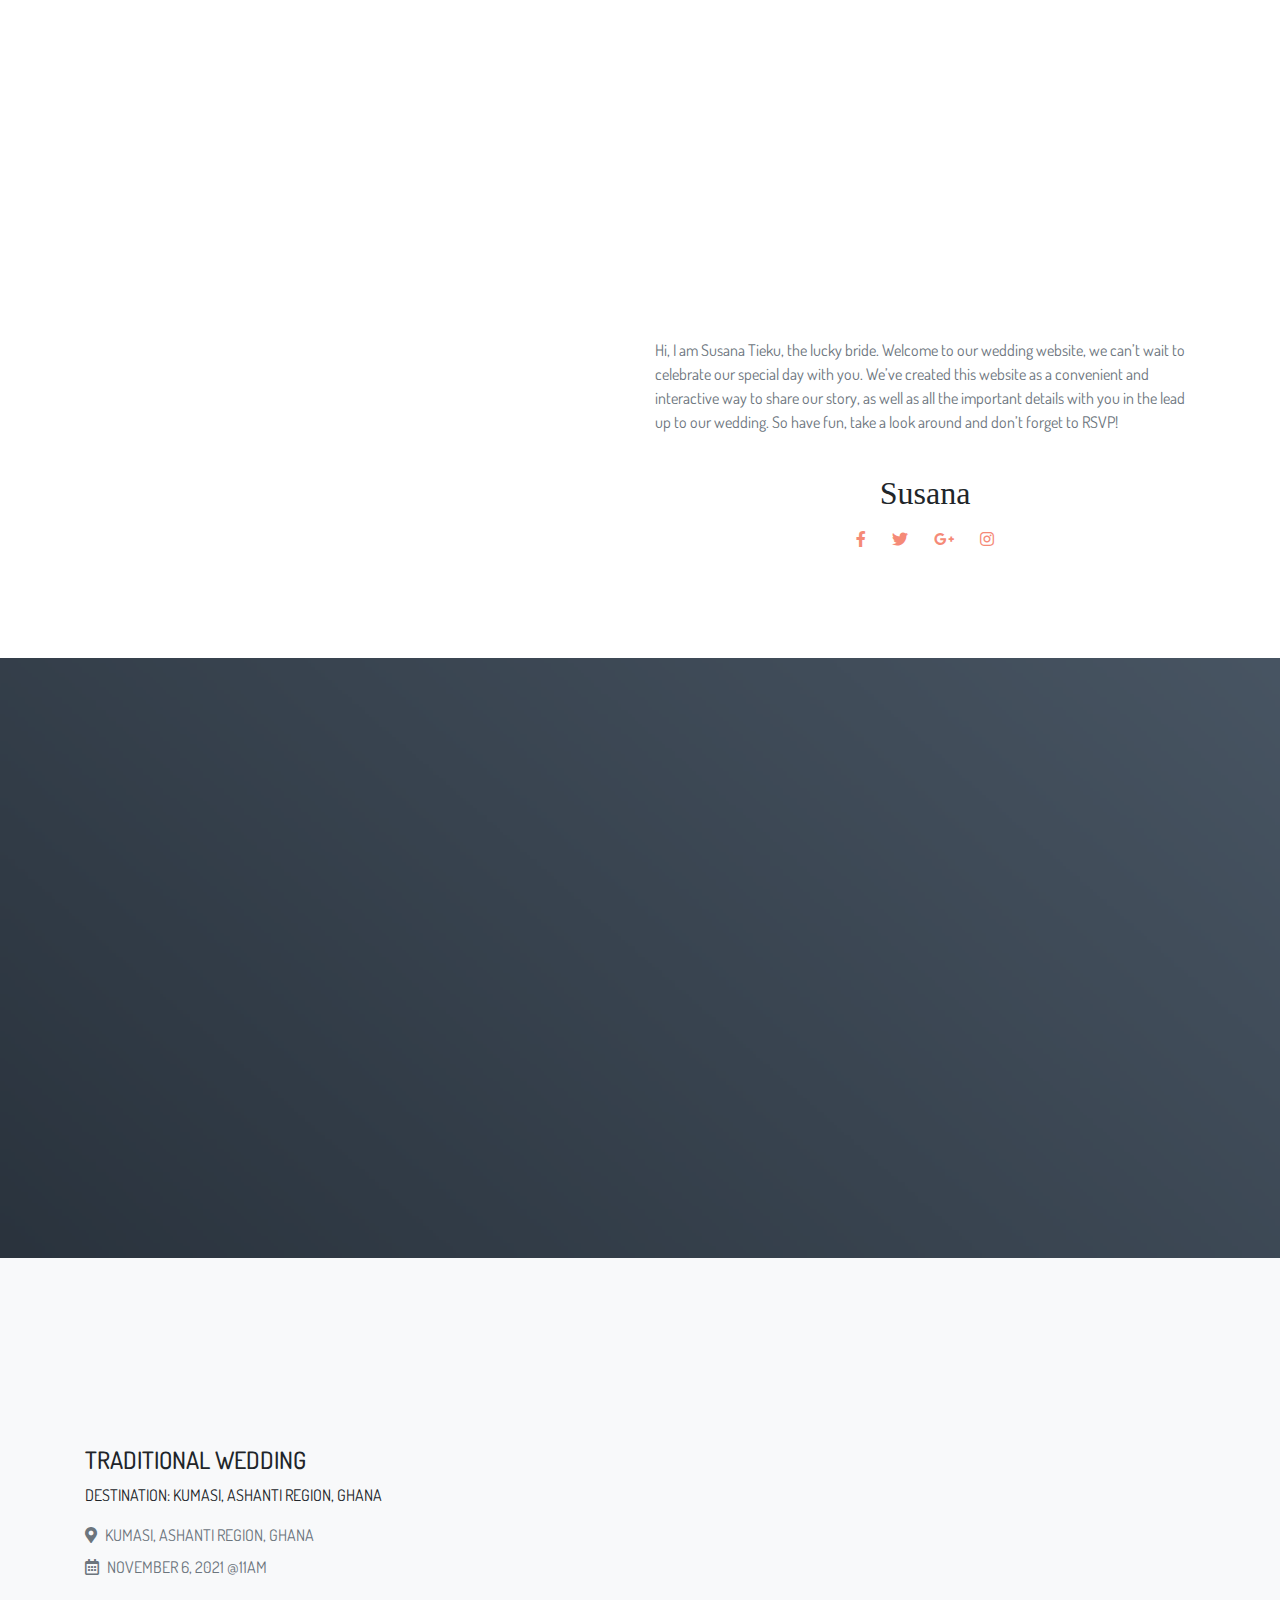
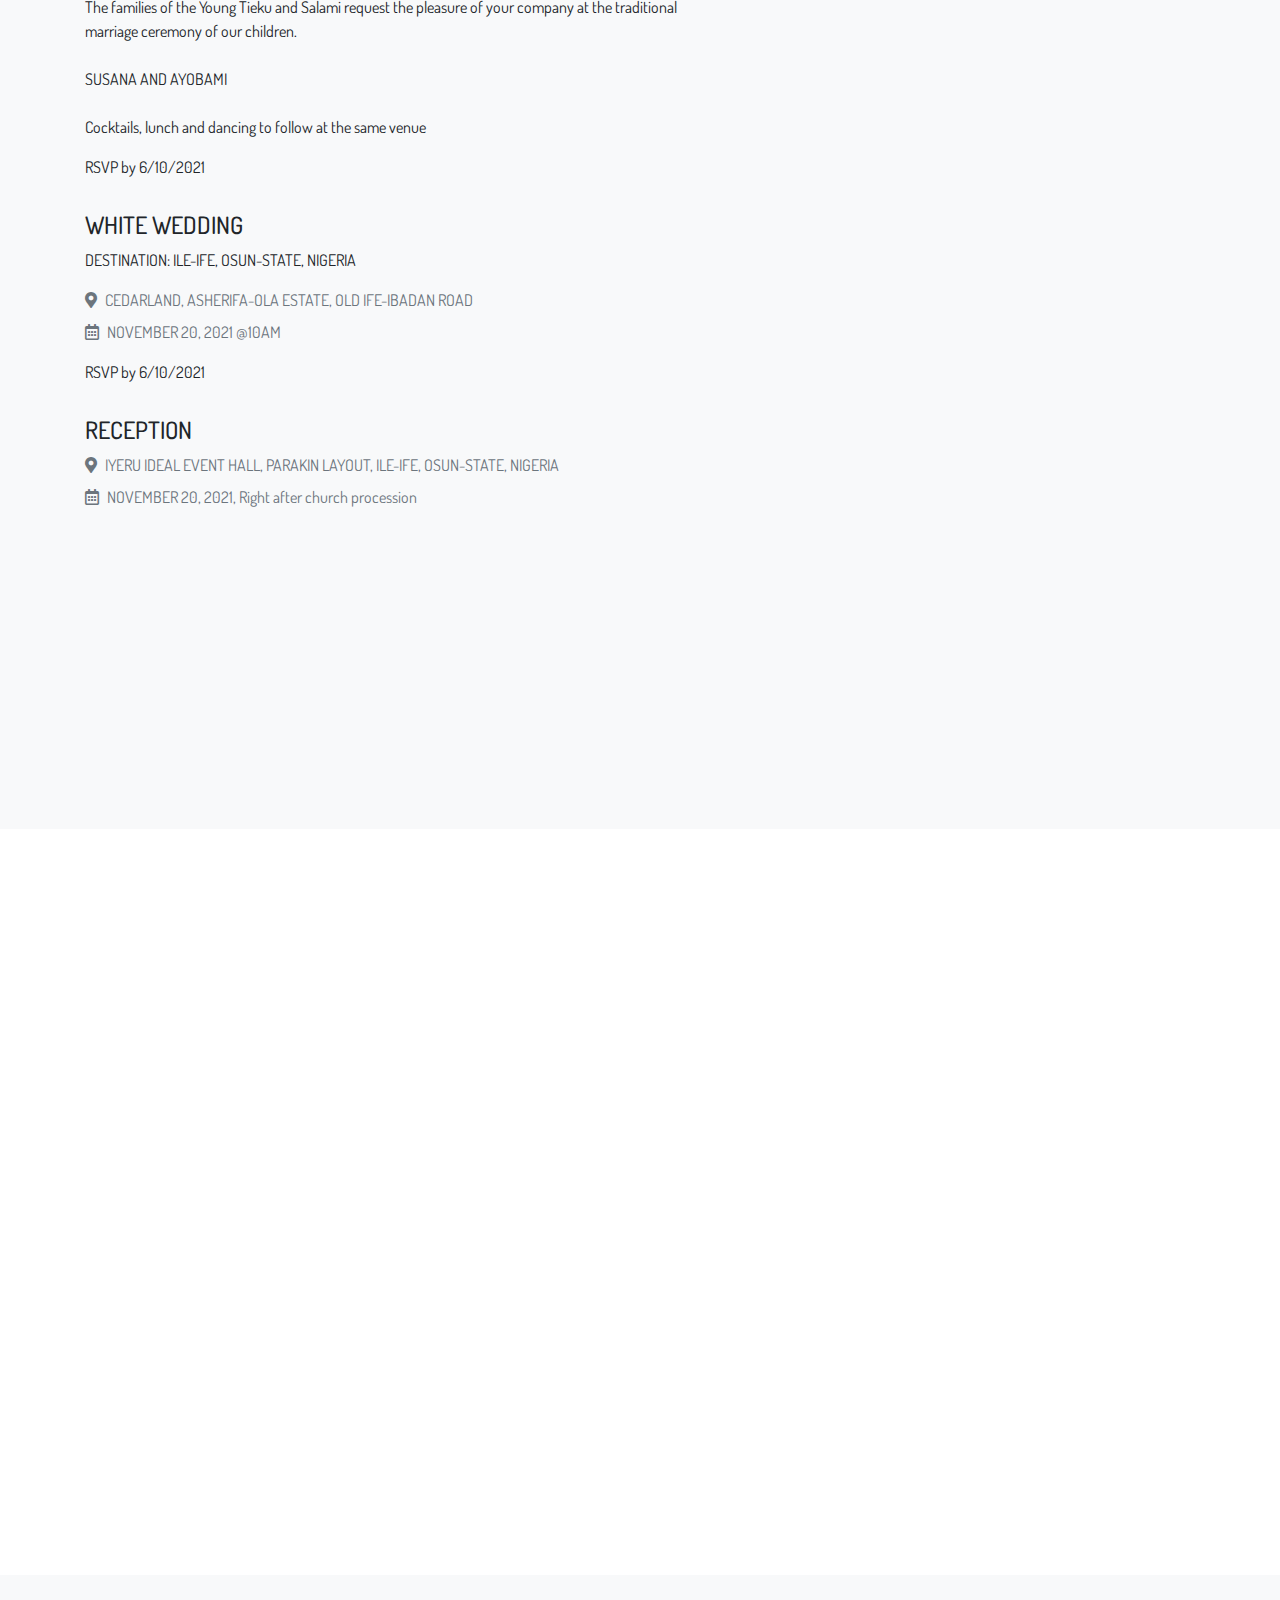
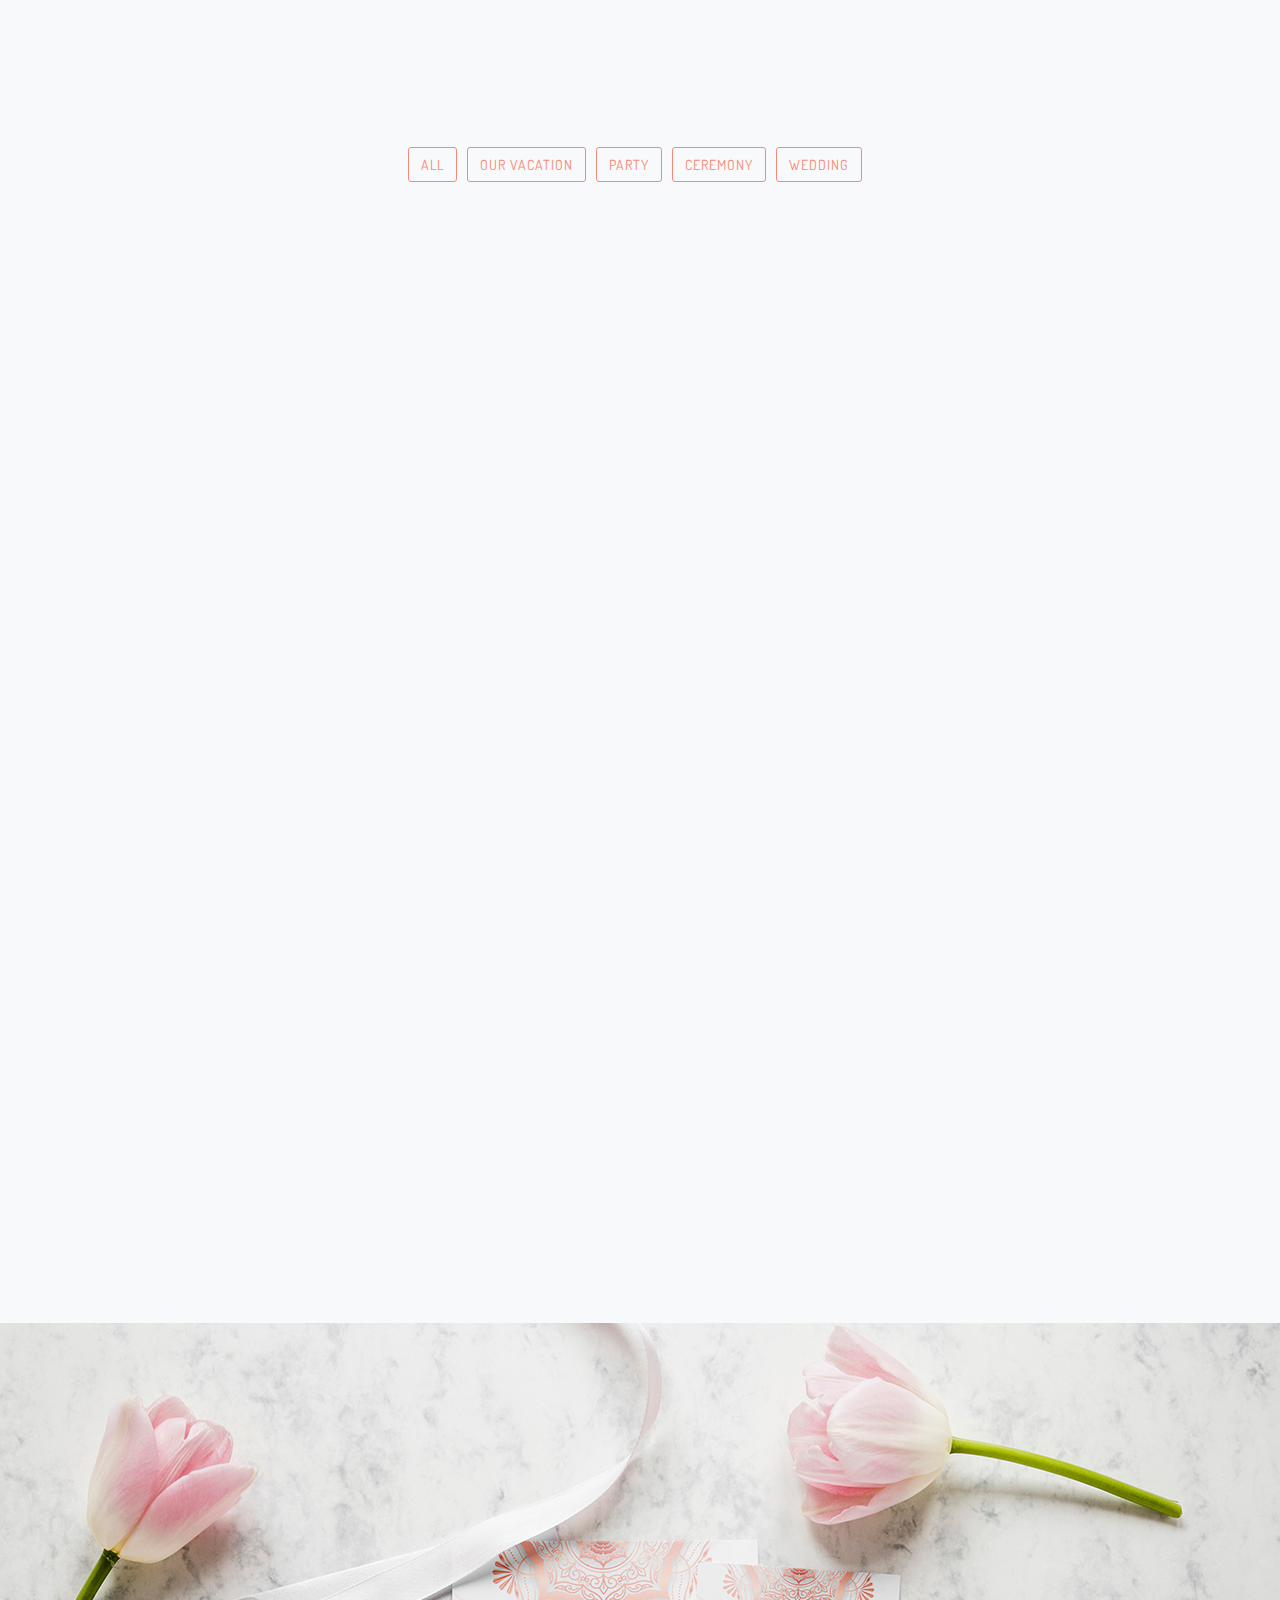
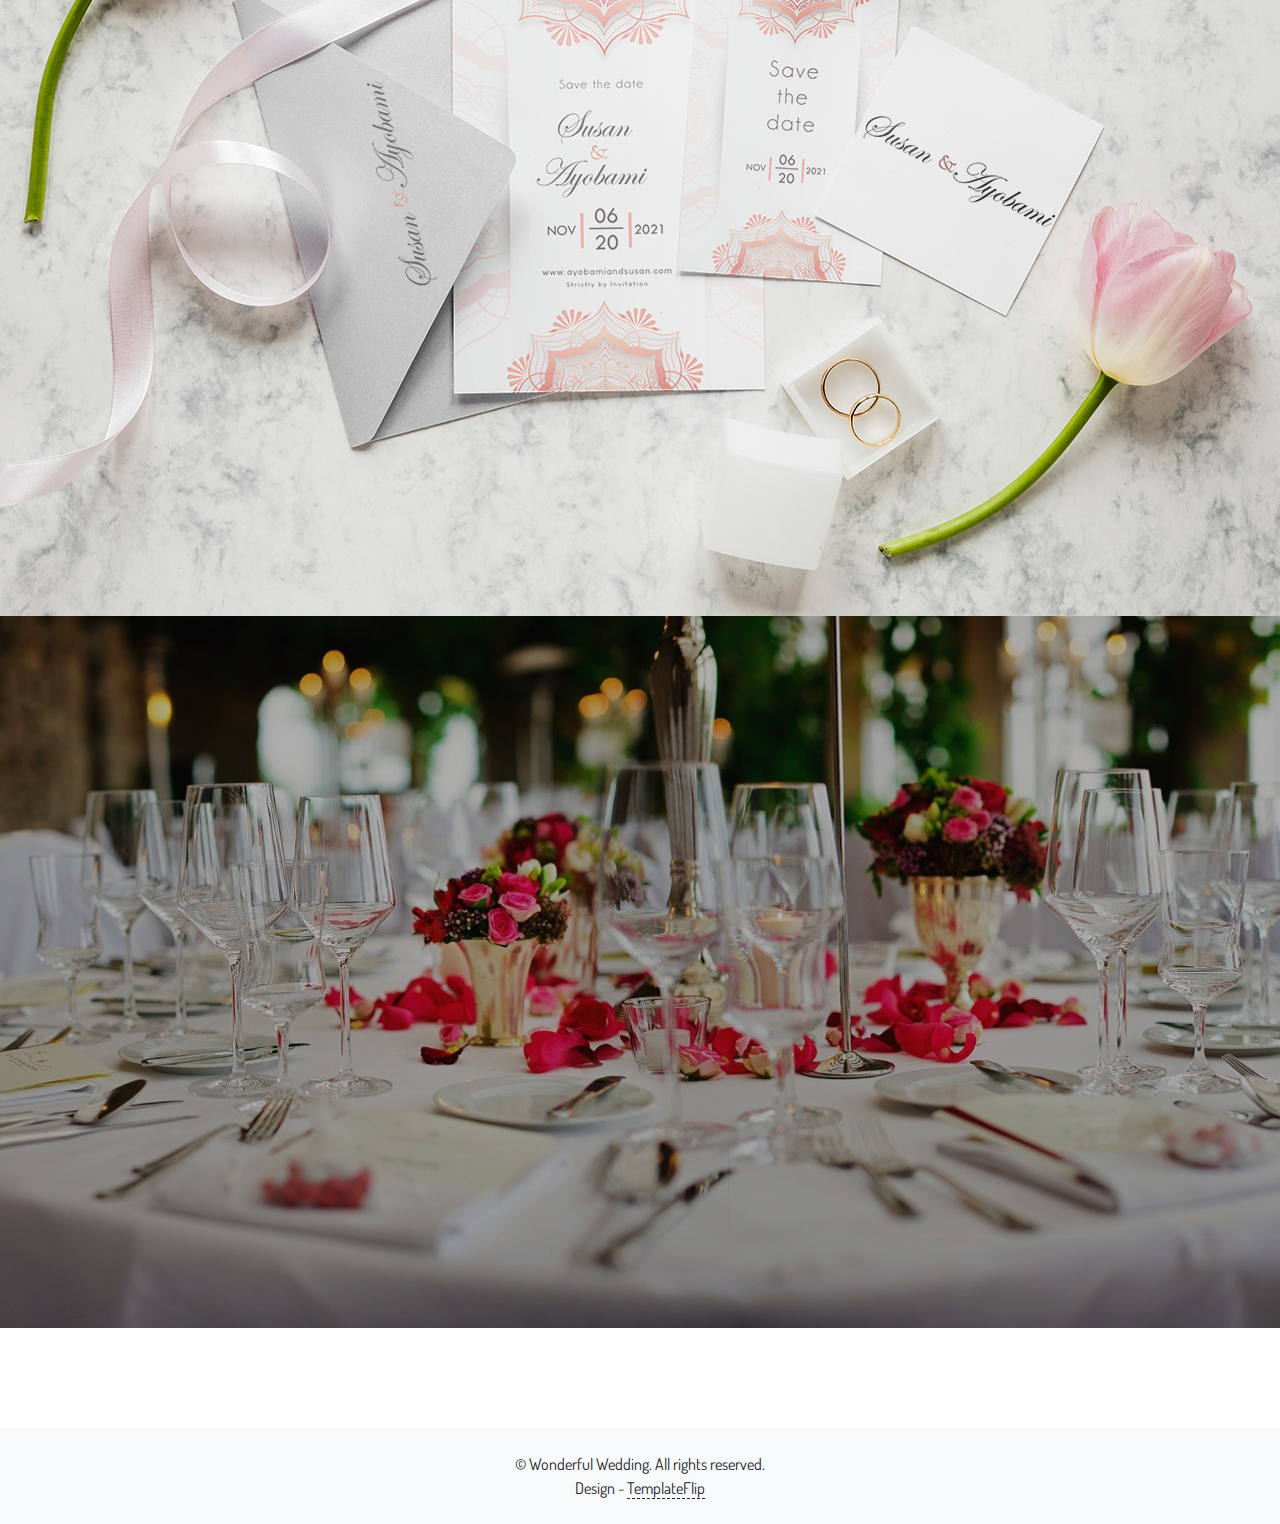
==== commit 6362dd2b: "Front page picture height increased" ====
--- a/index.html
+++ b/index.html
@@ -70,7 +70,7 @@
     <h2 class="h1 text-center pb-3 ww-title" data-aos="zoom-in-down" data-aos-duration="1000">Groom & Bride</h2>
     <div class="row text-center">
       <div class="col-md-6">
-        <div class="mt-3"><img class="img-fluid" src="images/groom-2.png" alt="Groom" data-aos="flip-left" data-aos-duration="1000"/>
+        <div class="mt-3"><img class="img-fluid" src="images/groom-3.png" alt="Groom" data-aos="flip-left" data-aos-duration="1000"/>
           <p class="pt-3 text-left text-muted">Hi, I am Ayobami Timothy Ayo-Salami, the blessed groom. I humbly say thank you for your ongoing love and support. We are so excited to share this day with you and look forward to celebrating with all of our favorite people!
 </p>
   <br>
@@ -80,9 +80,10 @@
         </div>
       </div>
       <div class="col-md-6">
-        <div class="mt-3"><img class="img-fluid" src="images/bride-intro-r.jpg" alt="Bride" data-aos="flip-right" data-aos-duration="1000"/>
+        <div class="mt-3"><img class="img-fluid" src="images/Bride intro new.png" alt="Bride" data-aos="flip-right" data-aos-duration="1000"/>
           <p class="pt-3 text-left text-muted">Hi, I am Susana Tieku, the lucky bride. Welcome to our wedding website, we can’t wait to celebrate our special day with you. We’ve created this website as a convenient and interactive way to share our story, as well as all the important details with you in the lead up to our wedding. So have fun, take a look around and don’t forget to RSVP!
 </p>
+        <br>  
           <h3 class="h2 ww-title">Susana</h3>
           <div class="ww-social-links"><a class="btn btn-link" href="#"><i class="fab fa-facebook-f" aria-hidden="true"></i></a><a class="btn btn-link" href="#"><i class="fab fa-twitter" aria-hidden="true"></i></a><a class="btn btn-link" href="#"><i class="fab fa-google-plus-g" aria-hidden="true"></i></a><a class="btn btn-link" href="#"><i class="fab fa-instagram" aria-hidden="true"></i></a></div>
         </div>
@@ -300,7 +301,7 @@
           <div class="card" data-groups="[&quot;vacation&quot;]"><a href="images/gallery-pic-5.jpg" data-toggle="lightbox" data-gallery="ww-gallery"><img class="img-fluid" src="images/gallery-pic-5.jpg" alt="Gallery Pic 5"/></a></div>
           <div class="card" data-groups="[&quot;wedding&quot;,&quot;ceremony&quot;,&quot;party&quot;]"><a href="images/gallery-pic-6.jpg" data-toggle="lightbox" data-gallery="ww-gallery"><img class="img-fluid" src="images/gallery-pic-6.jpg" alt="Gallery Pic 6"/></a></div>
           <div class="card" data-groups="[&quot;vacation&quot;]"><a href="images/gallery-pic-7.jpg" data-toggle="lightbox" data-gallery="ww-gallery"><img class="img-fluid" src="images/gallery-pic-7.jpg" alt="Gallery Pic 7"/></a></div>
-          <div class="card" data-groups="[&quot;wedding&quot;,&quot;party&quot;]"><a href="images/gallery-pic-8.jpg" data-toggle="lightbox" data-gallery="ww-gallery"><img class="img-fluid" src="images/gallery-pic-8.jpg" alt="Gallery Pic 8"/></a></div>
+<!--          <div class="card" data-groups="[&quot;wedding&quot;,&quot;party&quot;]"><a href="images/gallery-pic-8.jpg" data-toggle="lightbox" data-gallery="ww-gallery"><img class="img-fluid" src="images/gallery-pic-8.jpg" alt="Gallery Pic 8"/></a></div>-->
         </div>
       </div>
     </div>
--- a/css/main.css
+++ b/css/main.css
@@ -3,10 +3,10 @@
 
 /* Home Page Style */
 .ww-home-page {
-  background: url("../images/a-s.jpeg") no-repeat center center;
+  background: url("../images/fpage.JPG") no-repeat center center;
   background-size: cover;
   background-position: 70%;
-  height: 100vh;
+  height: 130vh;
   min-height: 480px;
   max-height: 1080px; }
   .ww-home-page .ww-wedding-announcement {
@@ -186,7 +186,7 @@
 
 /* Common Style */
 .ww-title {
-  font-family: "Great Vibes", cursive; }
+  font-family: "Brush Script MT", cursive; }
 
 .ww-section {
   padding: 100px 0; }
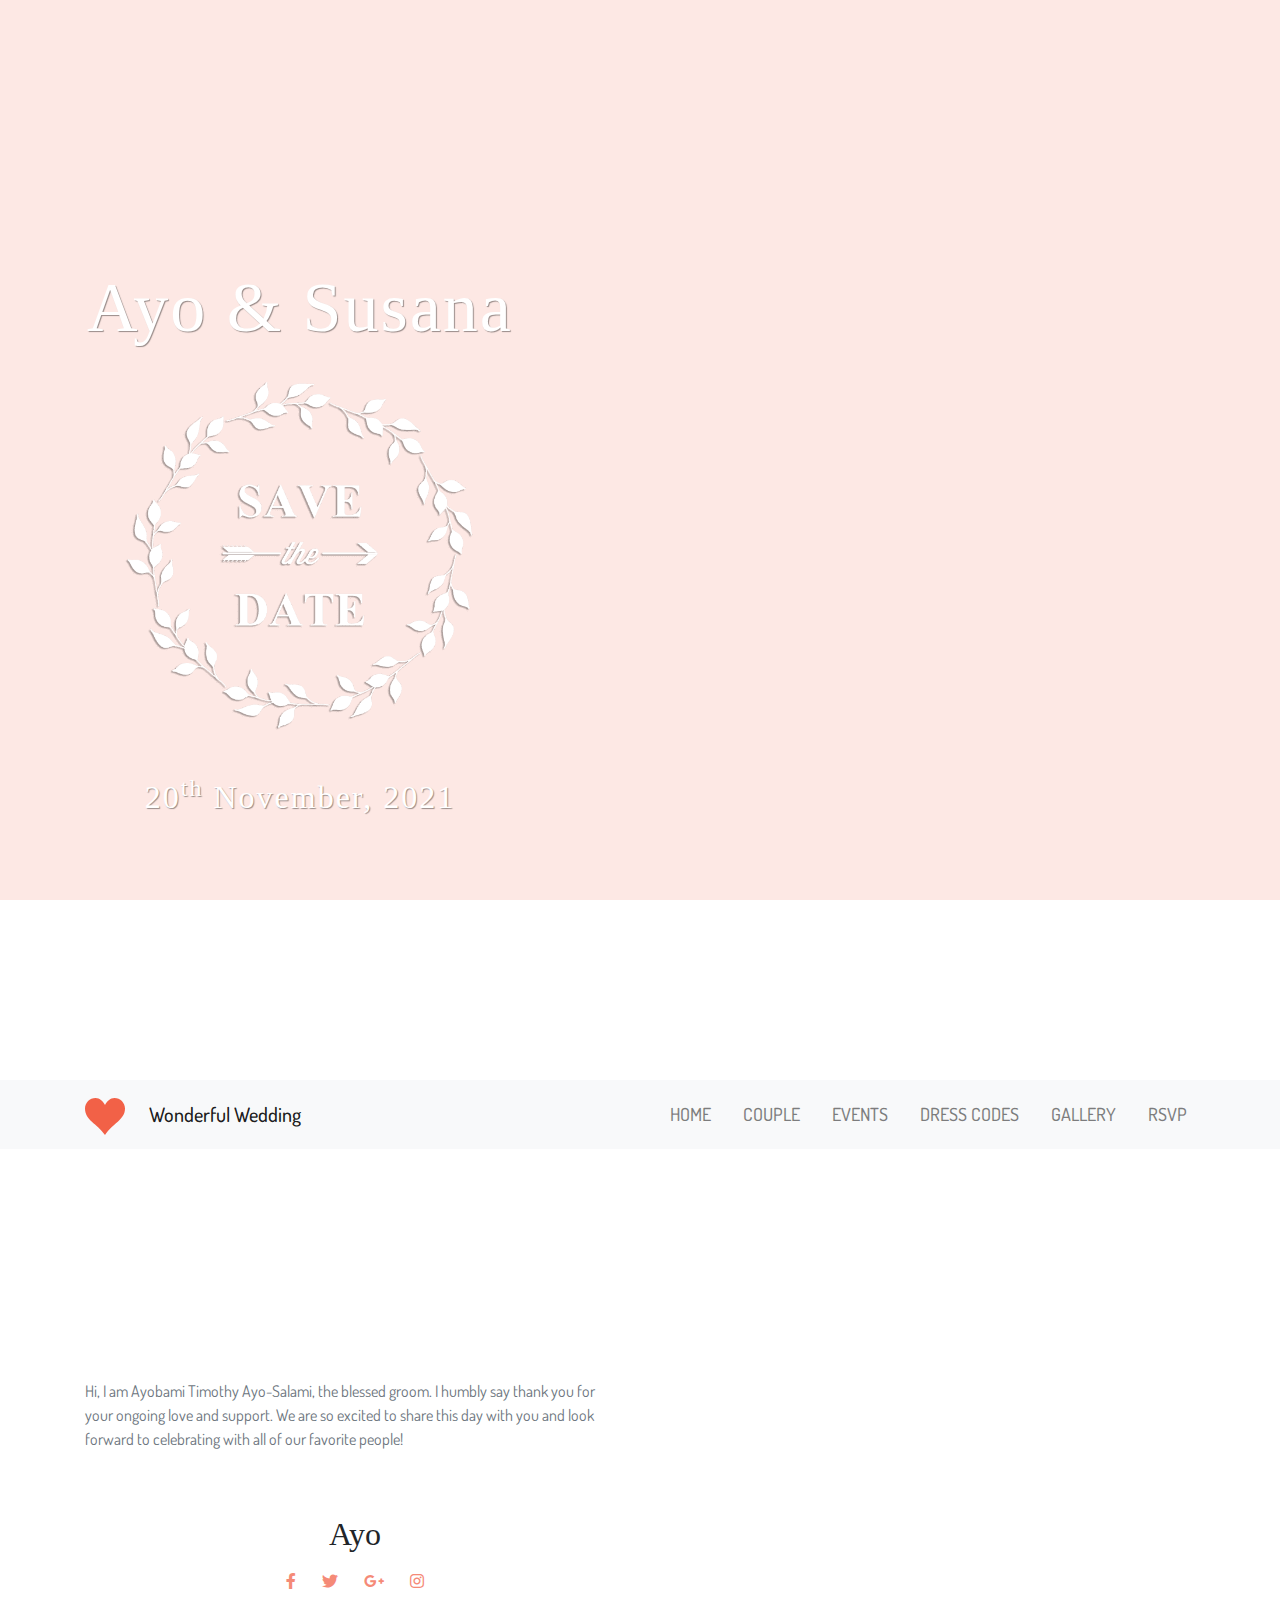
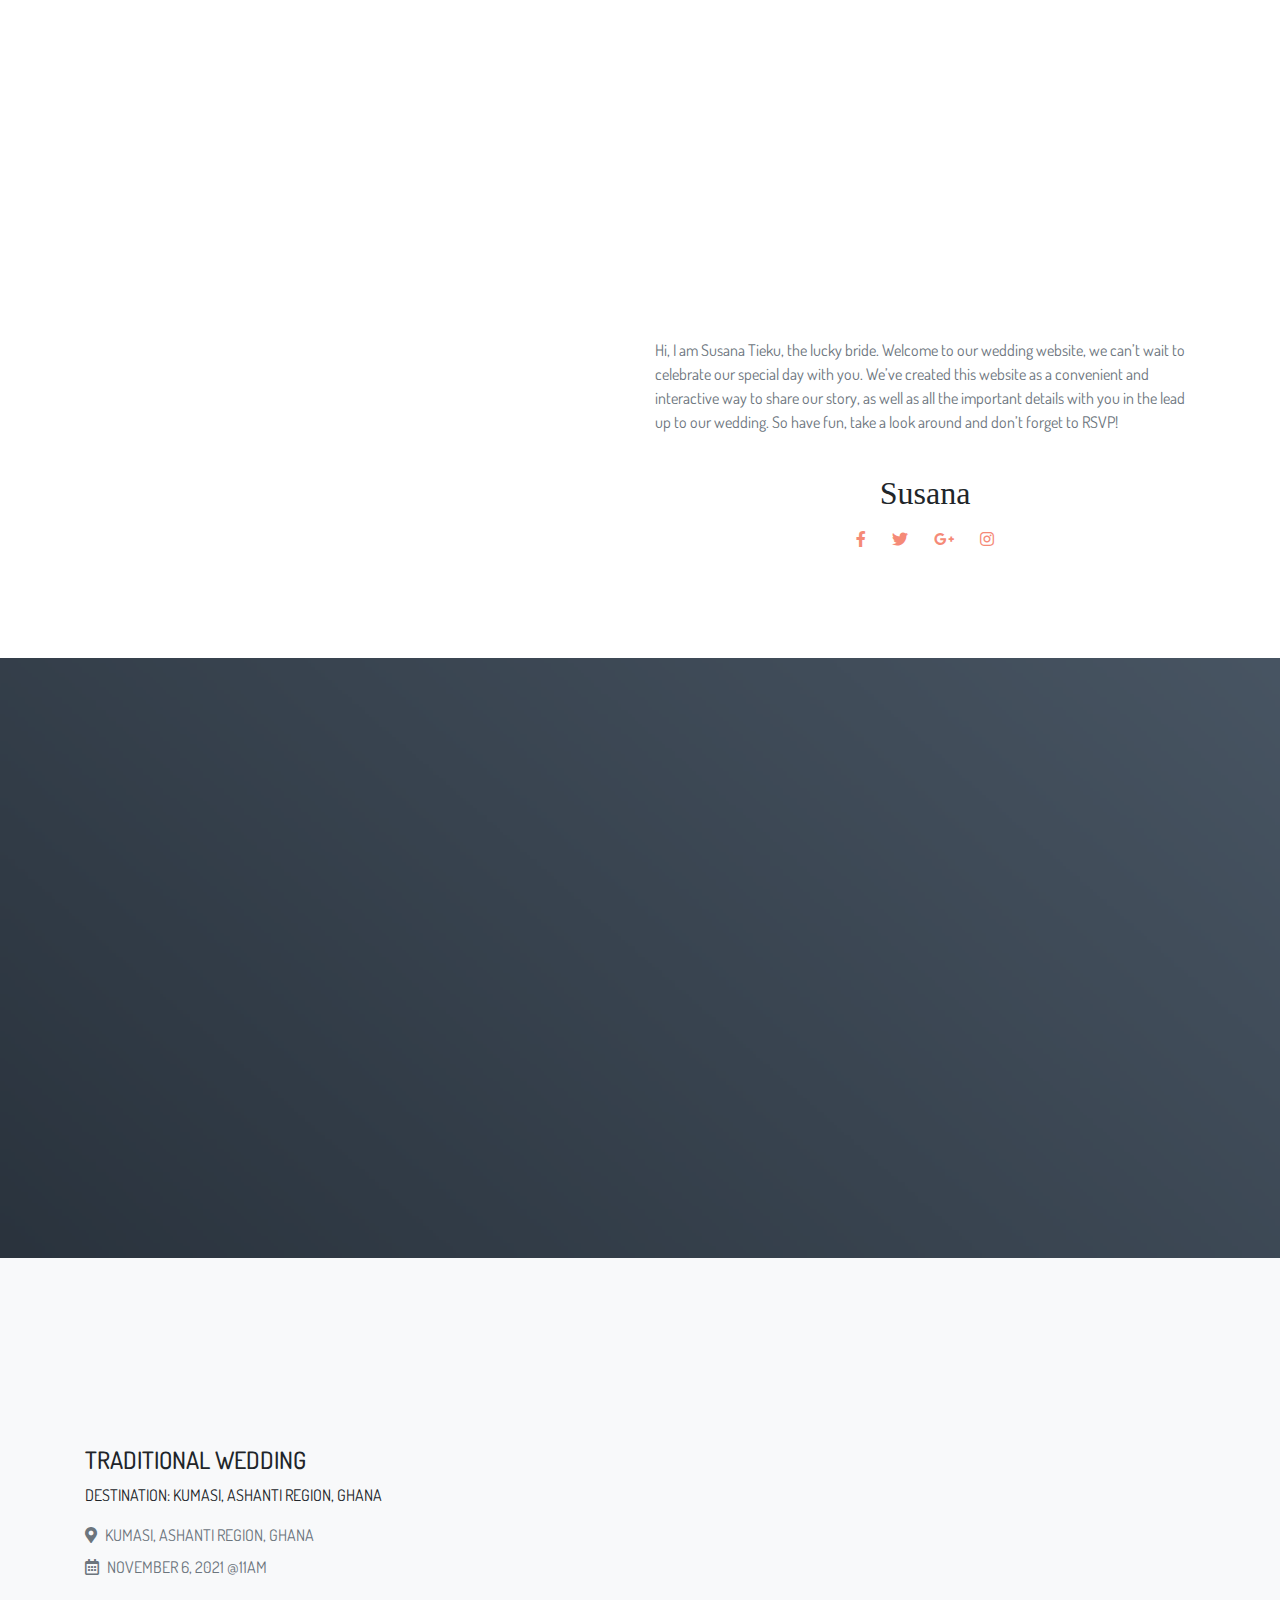
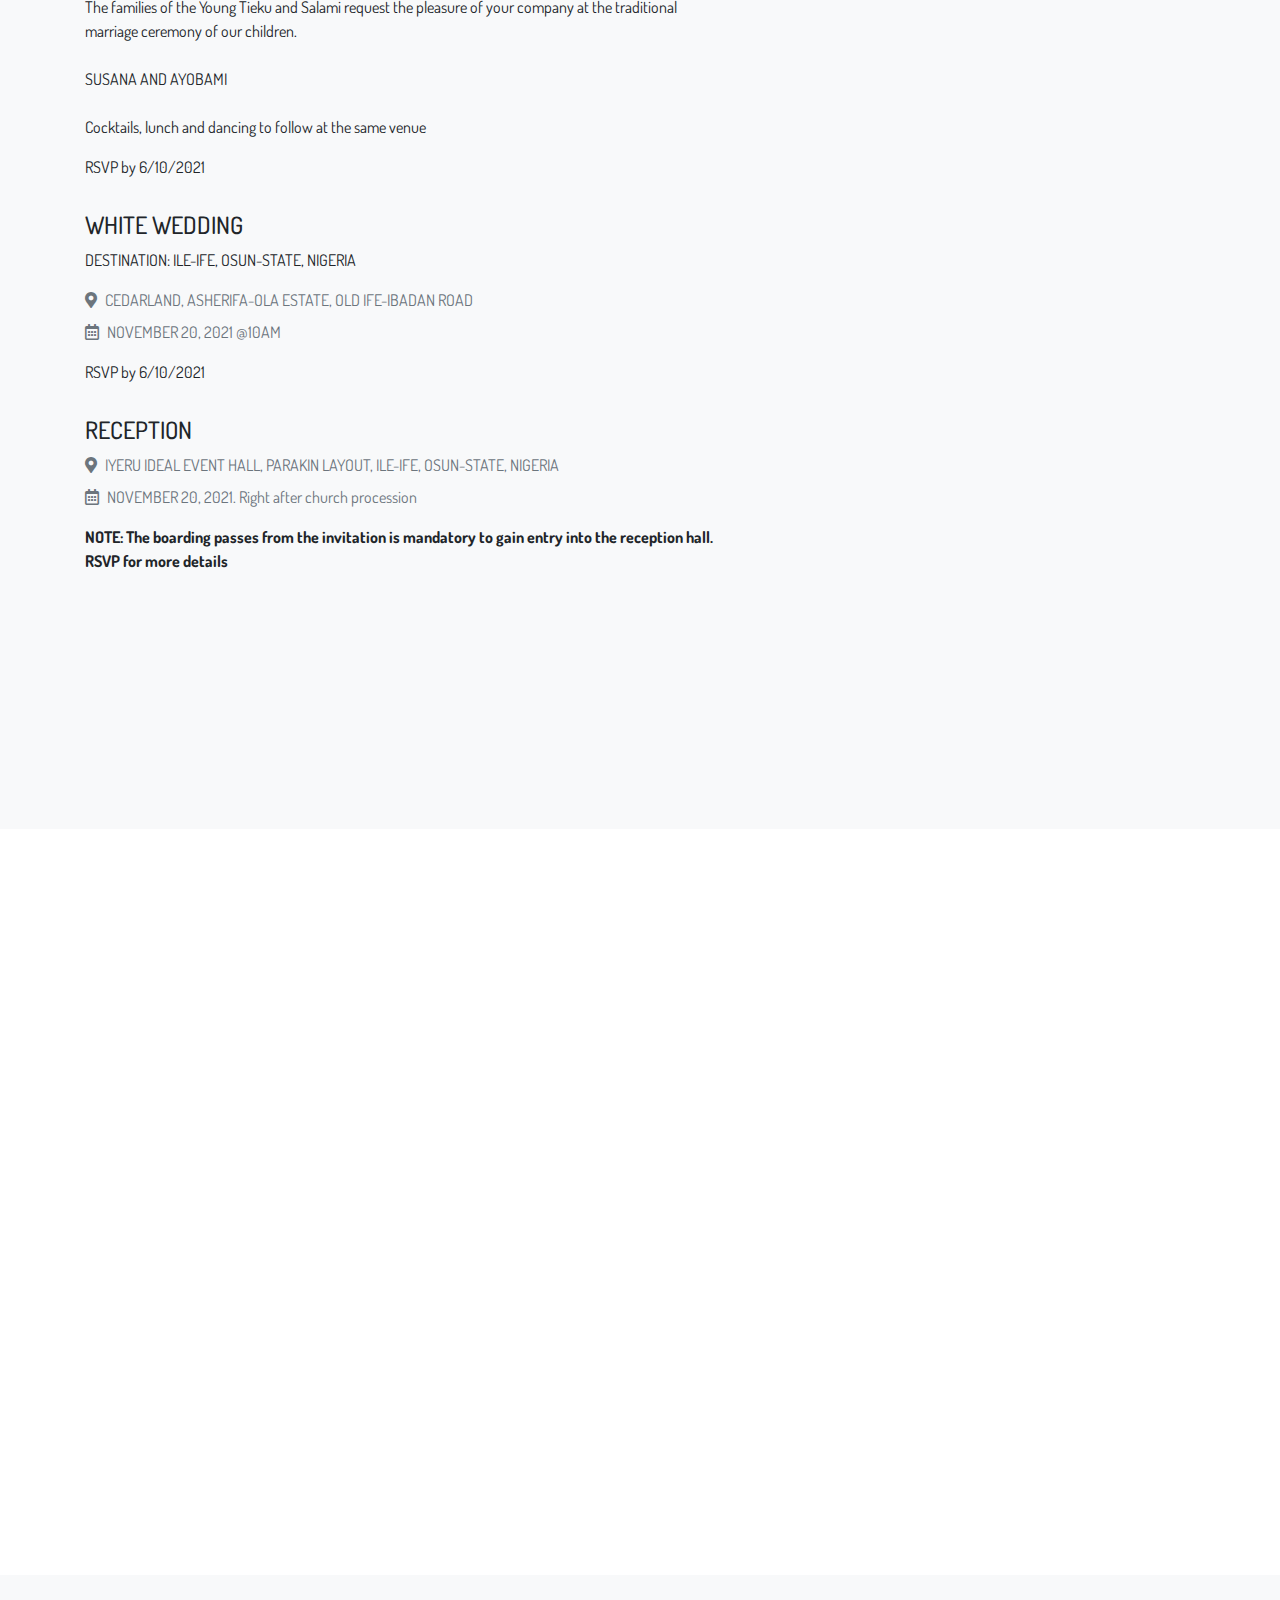
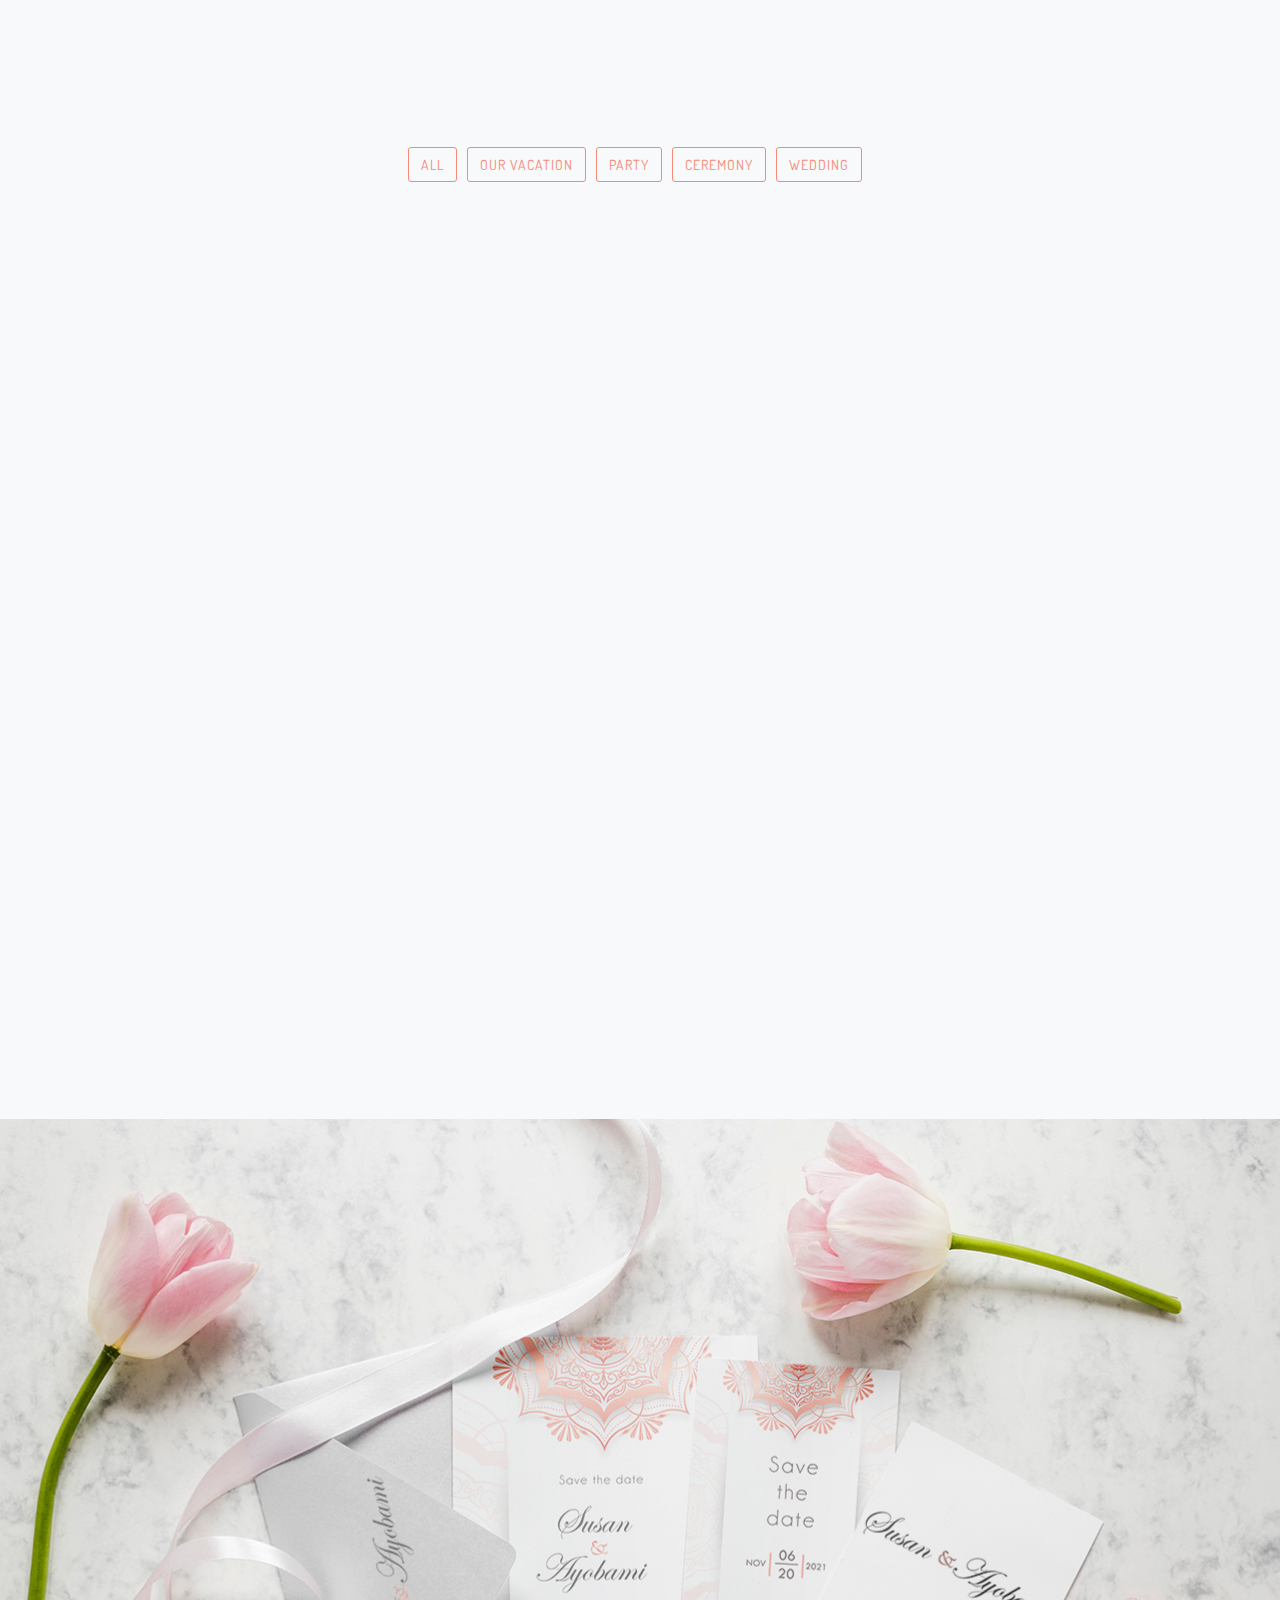
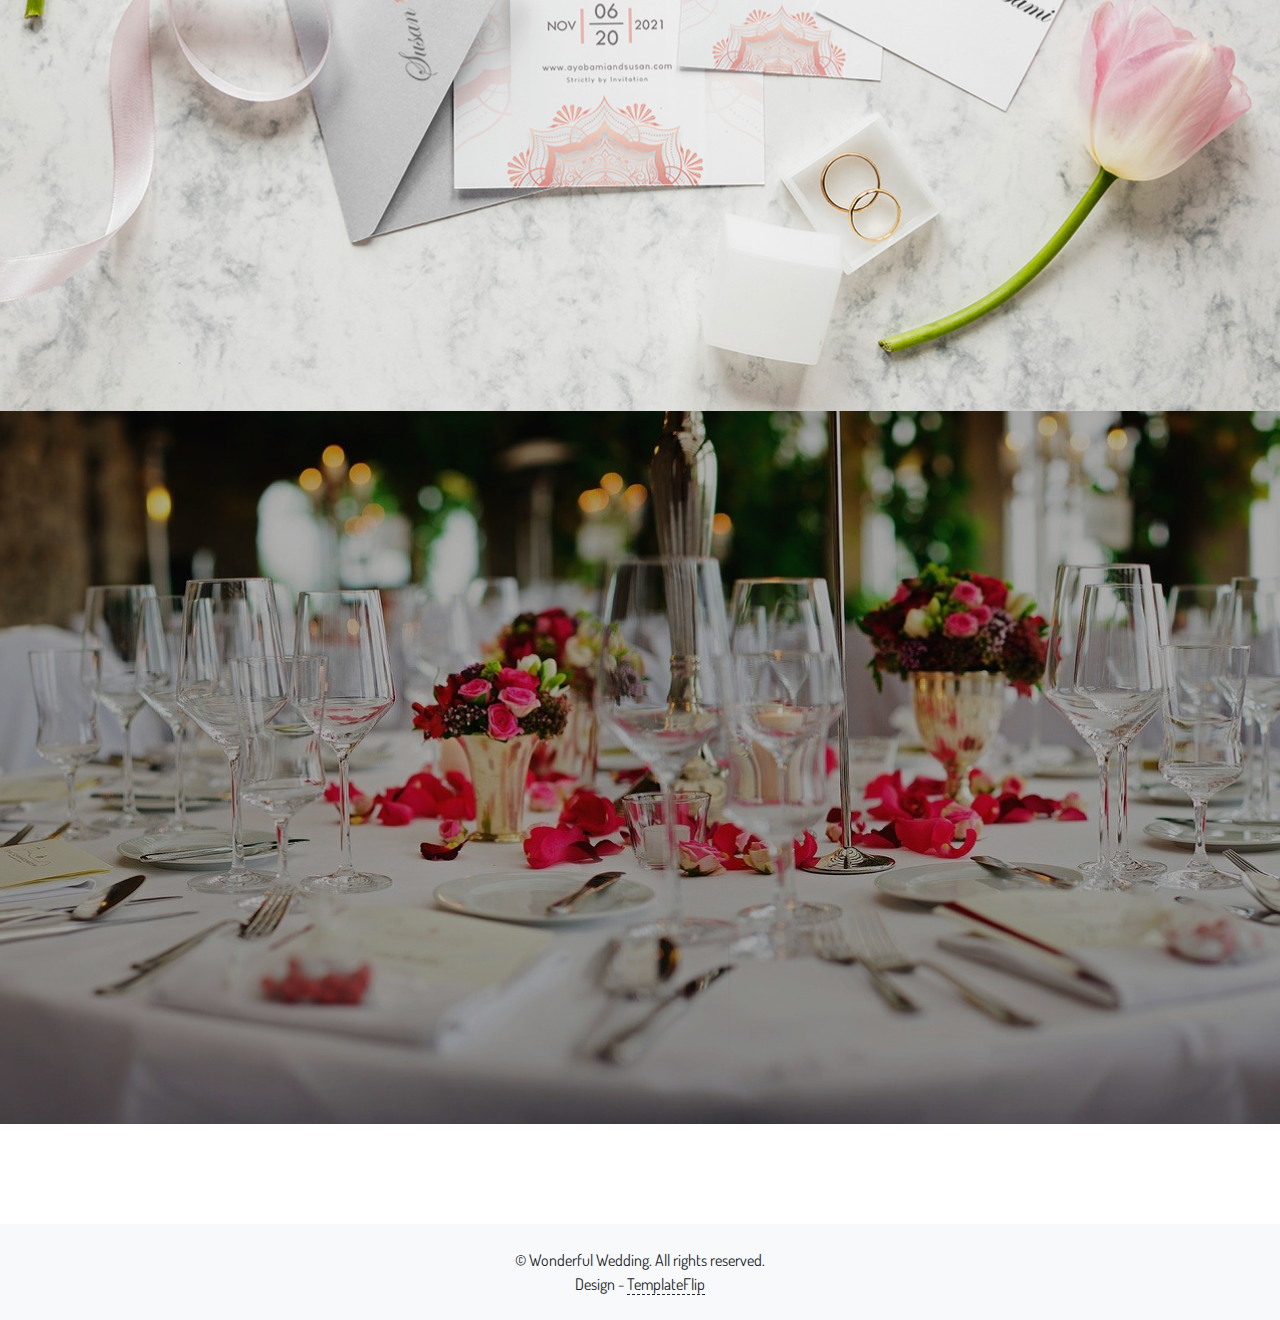
==== commit 5c2522c7: "Note added to reception area" ====
--- a/index.html
+++ b/index.html
@@ -99,11 +99,11 @@
             <div>
               <p style="font-size: larger">
 
-                Our story began in North Cyprus, back in 2018. We were classmates in the same faculty, studying the same course, under the same program (M.Sc). <br><br>
-
-                We hardly talked as Ayo mostly kept to himself in class – Some months further, events led to us studying for school together, but what brought us close was Ayos’ rekindled love for GOD and the numerous Spiritual activities we engaged in together along other brothers and sisters; as they say, rest is history! <br><br>
-
-                3 years and a few months’ worth of memories as friends later, Susan said yes. We can’t wait for this exciting new chapter to begin, as this is not just another wedding, it’s a strategic union fashioned by GOD! *ASAH*
+                Our story began in North Cyprus, back in 2018. We were classmates in the same faculty, studying the same course, under the same program (M.Sc.). <br><br>
+                We hardly talked as Ayo mostly kept to himself in class – Some months further, events led us to studying for school together. But what eventually brought us close, was the numerous Spiritual activities we engaged in together along with other brothers and sisters; as they say, the rest is history! <br><br>
+
+
+                Three (3) years and a few months’ worth of memories as friends later, Susan said YES! We can’t wait for this exciting new chapter to begin, as this is not just another wedding, it’s a strategic union fashioned out by GOD! *ASAH*
 
               </p>
             </div>
@@ -173,8 +173,11 @@
           <div class="h4">RECEPTION</div>
           <ul>
             <li><i class="text-muted fas fa-map-marker-alt"></i><span class="pl-2 text-muted">IYERU IDEAL EVENT HALL, PARAKIN LAYOUT, ILE-IFE, OSUN-STATE, NIGERIA</span></li>
-            <li class="pt-2"><i class="text-muted far fa-calendar-alt "></i><span class="pl-2 text-muted">NOVEMBER 20, 2021, Right after church procession</span></li>
+            <li class="pt-2"><i class="text-muted far fa-calendar-alt "></i><span class="pl-2 text-muted">NOVEMBER 20, 2021. Right after church procession</span></li>
           </ul>
+          <p>
+            <strong>NOTE: The boarding passes from the invitation is mandatory to gain entry into the reception hall. RSVP for more details </strong>
+          </p>
 <!--          <h5>DRESS CODES/COLOURS</h5>-->
 <!--          <ul type="disc">-->
 <!--            <li>GENERAL -->
@@ -215,8 +218,8 @@
               <div class="card d-block mb-3"><img class="card-img-top" src="images/colours/lilac-silver.png" alt="Groom Men 1"/>
                 <div class="card-body text-center">
                   <div class="h5">Traditional Wedding</div>
-                  <p class="mb-0 text-muted">White</p>
-                  <p class="text-muted">Purple/Lilac with touch of Silver</p>
+                  <p class="mb-0 text-muted">Purple/Lilac with touch of Silver</p>
+<!--                  <p class="text-muted">Purple/Lilac with touch of Silver</p>-->
 <!--                  <div class="ww-social-links"><a class="btn btn-link" href="#"><i class="fab fa-facebook-f" aria-hidden="true"></i></a><a class="btn btn-link" href="#"><i class="fab fa-twitter" aria-hidden="true"></i></a><a class="btn btn-link" href="#"><i class="fab fa-google-plus-g" aria-hidden="true"></i></a><a class="btn btn-link" href="#"><i class="fab fa-instagram" aria-hidden="true"></i></a></div>-->
                 </div>
               </div>
@@ -299,8 +302,8 @@
           <div class="card" data-groups="[&quot;vacation&quot;]"><a href="images/gallery-pic-3.jpg" data-toggle="lightbox" data-gallery="ww-gallery"><img class="img-fluid" src="images/gallery-pic-3.jpg" alt="Gallery Pic 3"/></a></div>
           <div class="card" data-groups="[&quot;party&quot;,&quot;vacation&quot;]"><a href="images/gallery-pic-4.jpg" data-toggle="lightbox" data-gallery="ww-gallery"><img class="img-fluid" src="images/gallery-pic-4.jpg" alt="Gallery Pic 4"/></a></div>
           <div class="card" data-groups="[&quot;vacation&quot;]"><a href="images/gallery-pic-5.jpg" data-toggle="lightbox" data-gallery="ww-gallery"><img class="img-fluid" src="images/gallery-pic-5.jpg" alt="Gallery Pic 5"/></a></div>
-          <div class="card" data-groups="[&quot;wedding&quot;,&quot;ceremony&quot;,&quot;party&quot;]"><a href="images/gallery-pic-6.jpg" data-toggle="lightbox" data-gallery="ww-gallery"><img class="img-fluid" src="images/gallery-pic-6.jpg" alt="Gallery Pic 6"/></a></div>
-          <div class="card" data-groups="[&quot;vacation&quot;]"><a href="images/gallery-pic-7.jpg" data-toggle="lightbox" data-gallery="ww-gallery"><img class="img-fluid" src="images/gallery-pic-7.jpg" alt="Gallery Pic 7"/></a></div>
+<!--          <div class="card" data-groups="[&quot;wedding&quot;,&quot;ceremony&quot;,&quot;party&quot;]"><a href="images/gallery-pic-6.jpg" data-toggle="lightbox" data-gallery="ww-gallery"><img class="img-fluid" src="images/gallery-pic-6.jpg" alt="Gallery Pic 6"/></a></div>-->
+          <div   class="card" data-groups="[&quot;vacation&quot;]"><a href="images/gallery-pic-7.jpg" data-toggle="lightbox" data-gallery="ww-gallery"><img class="img-fluid" src="images/gallery-pic-7.jpg" alt="Gallery Pic 7"/></a></div>
 <!--          <div class="card" data-groups="[&quot;wedding&quot;,&quot;party&quot;]"><a href="images/gallery-pic-8.jpg" data-toggle="lightbox" data-gallery="ww-gallery"><img class="img-fluid" src="images/gallery-pic-8.jpg" alt="Gallery Pic 8"/></a></div>-->
         </div>
       </div>
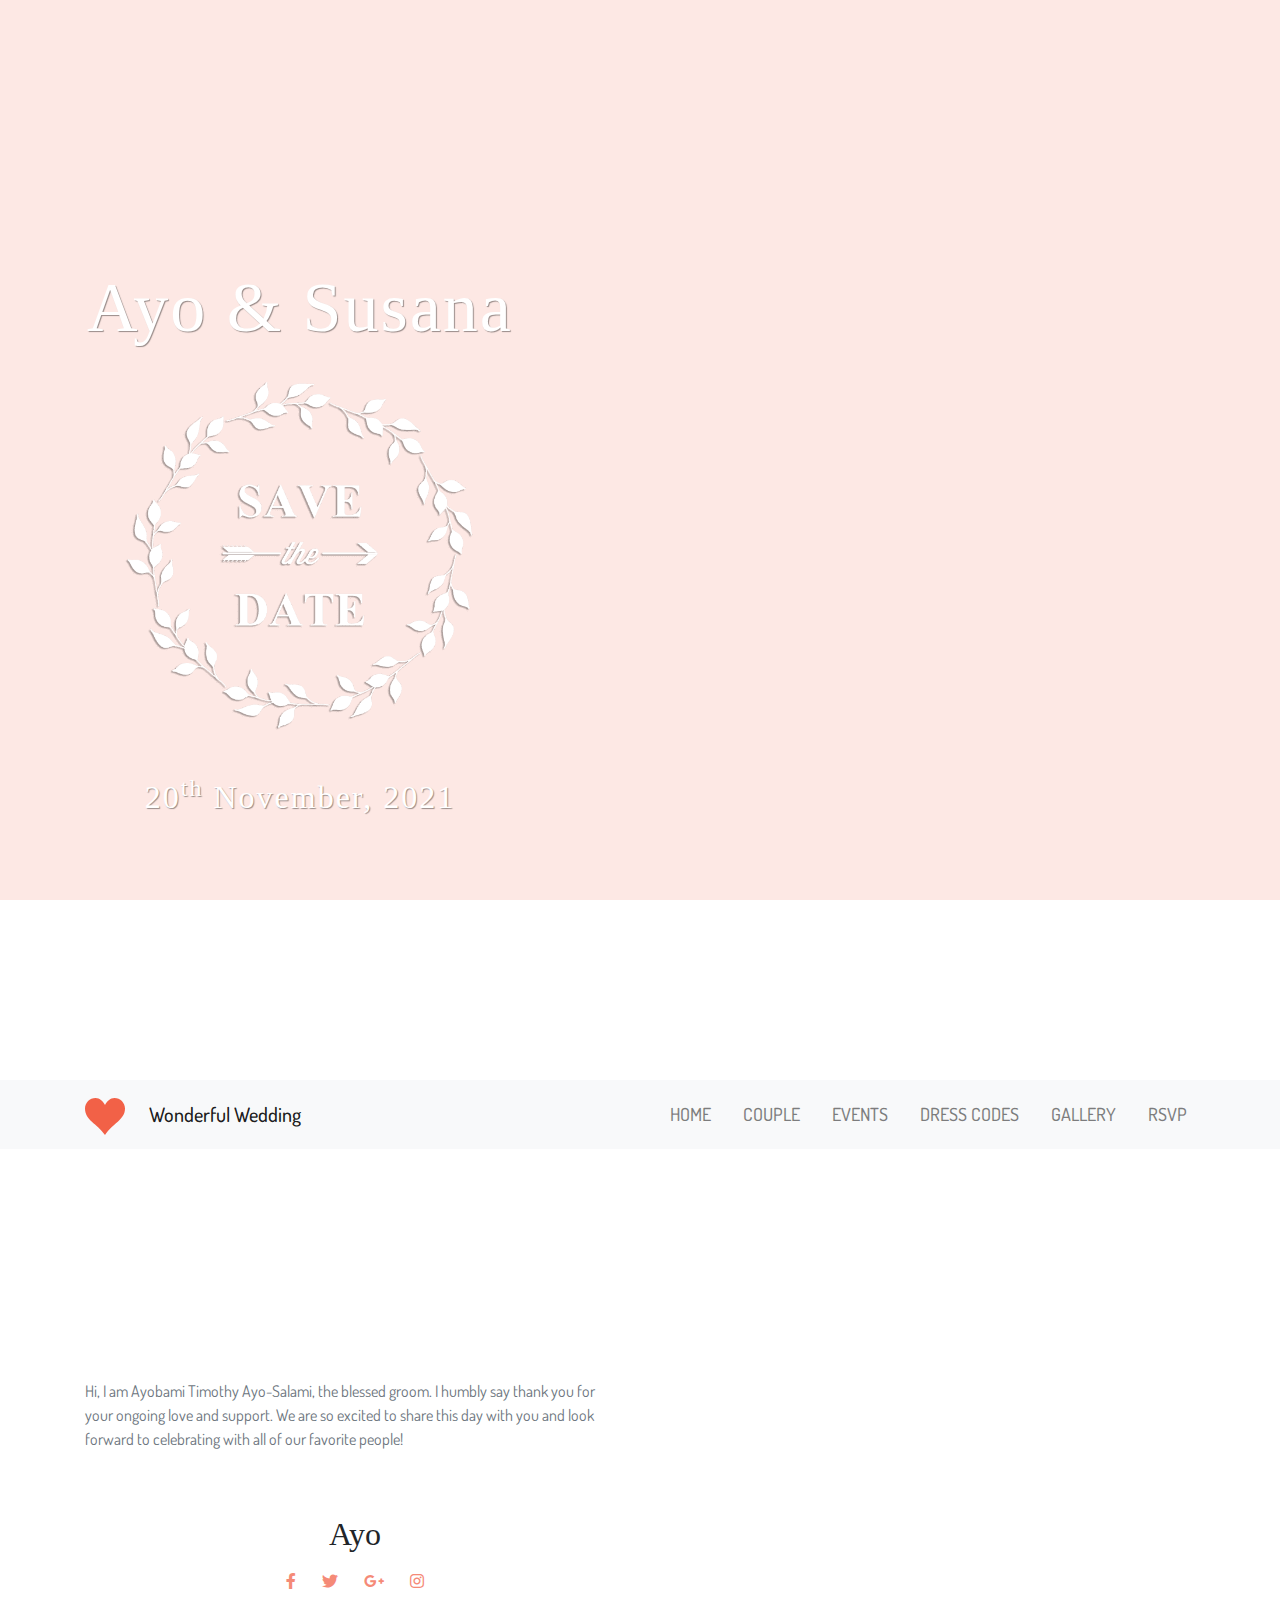
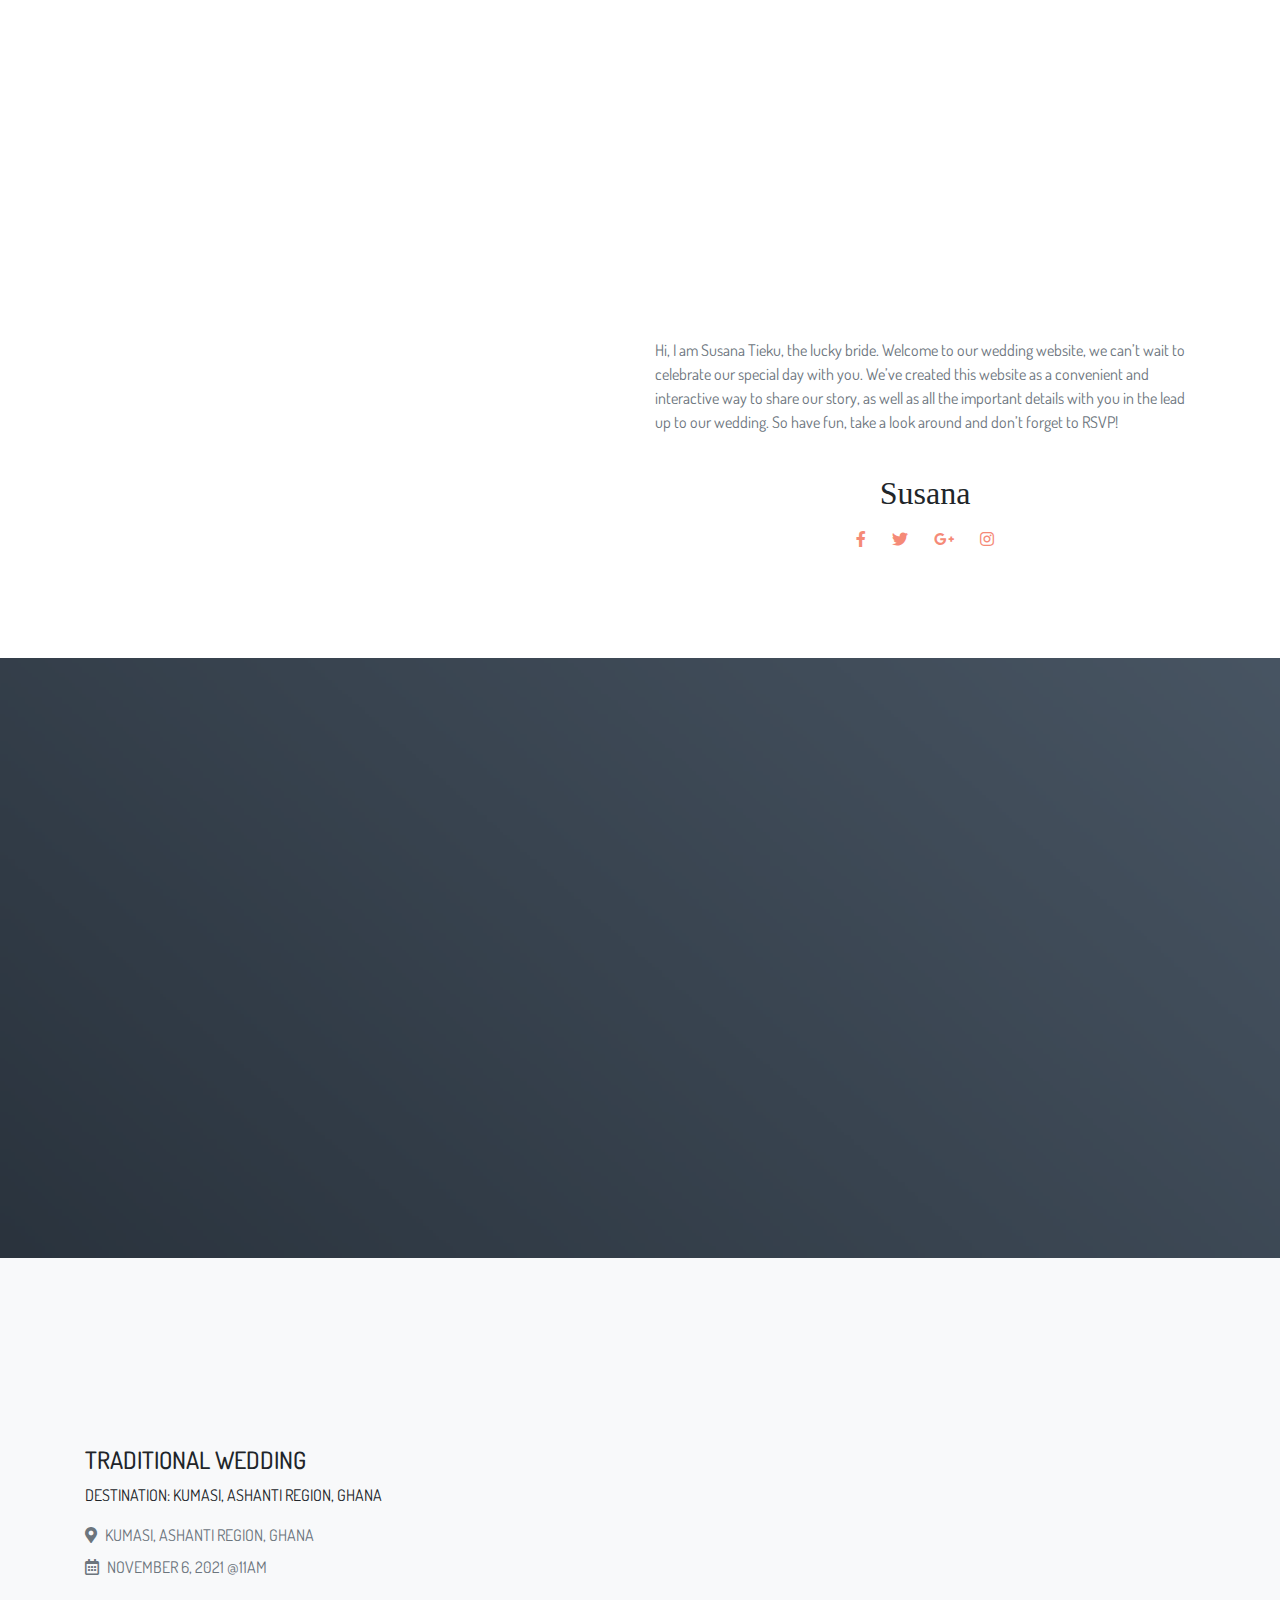
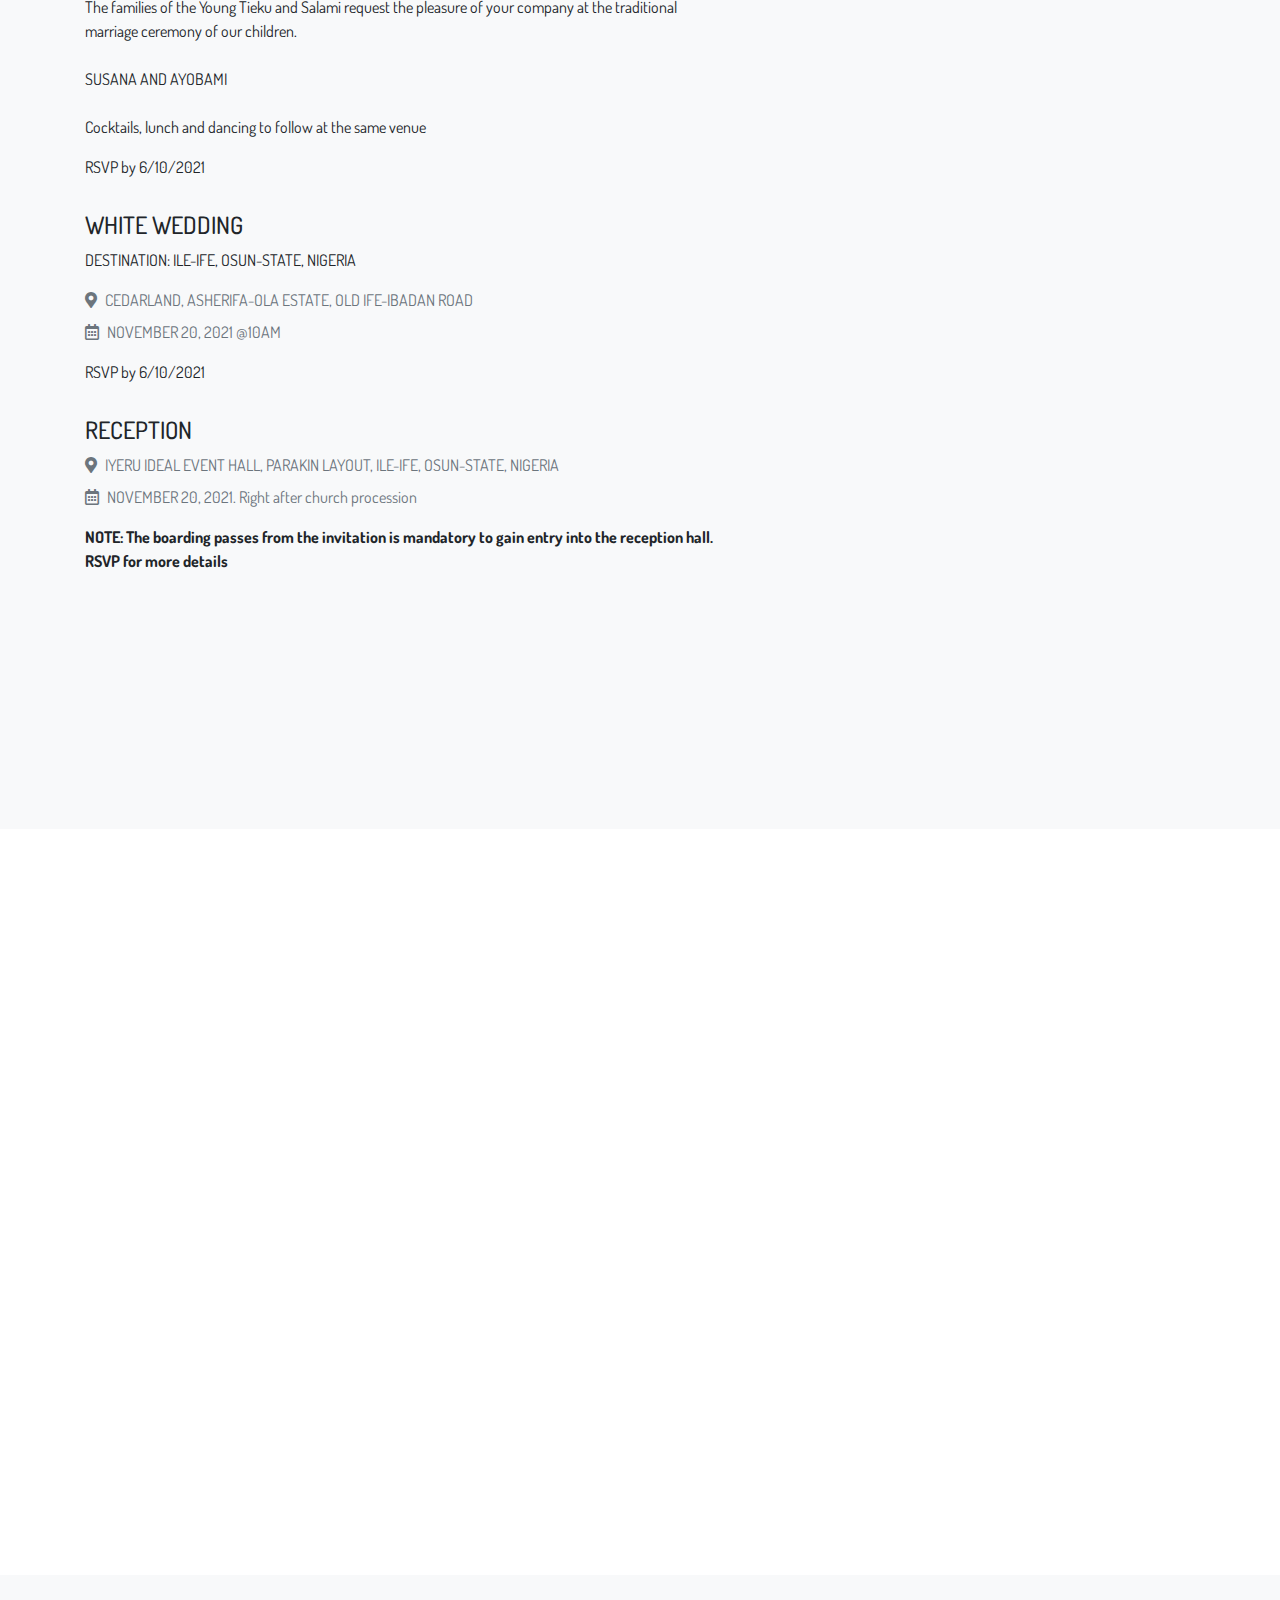
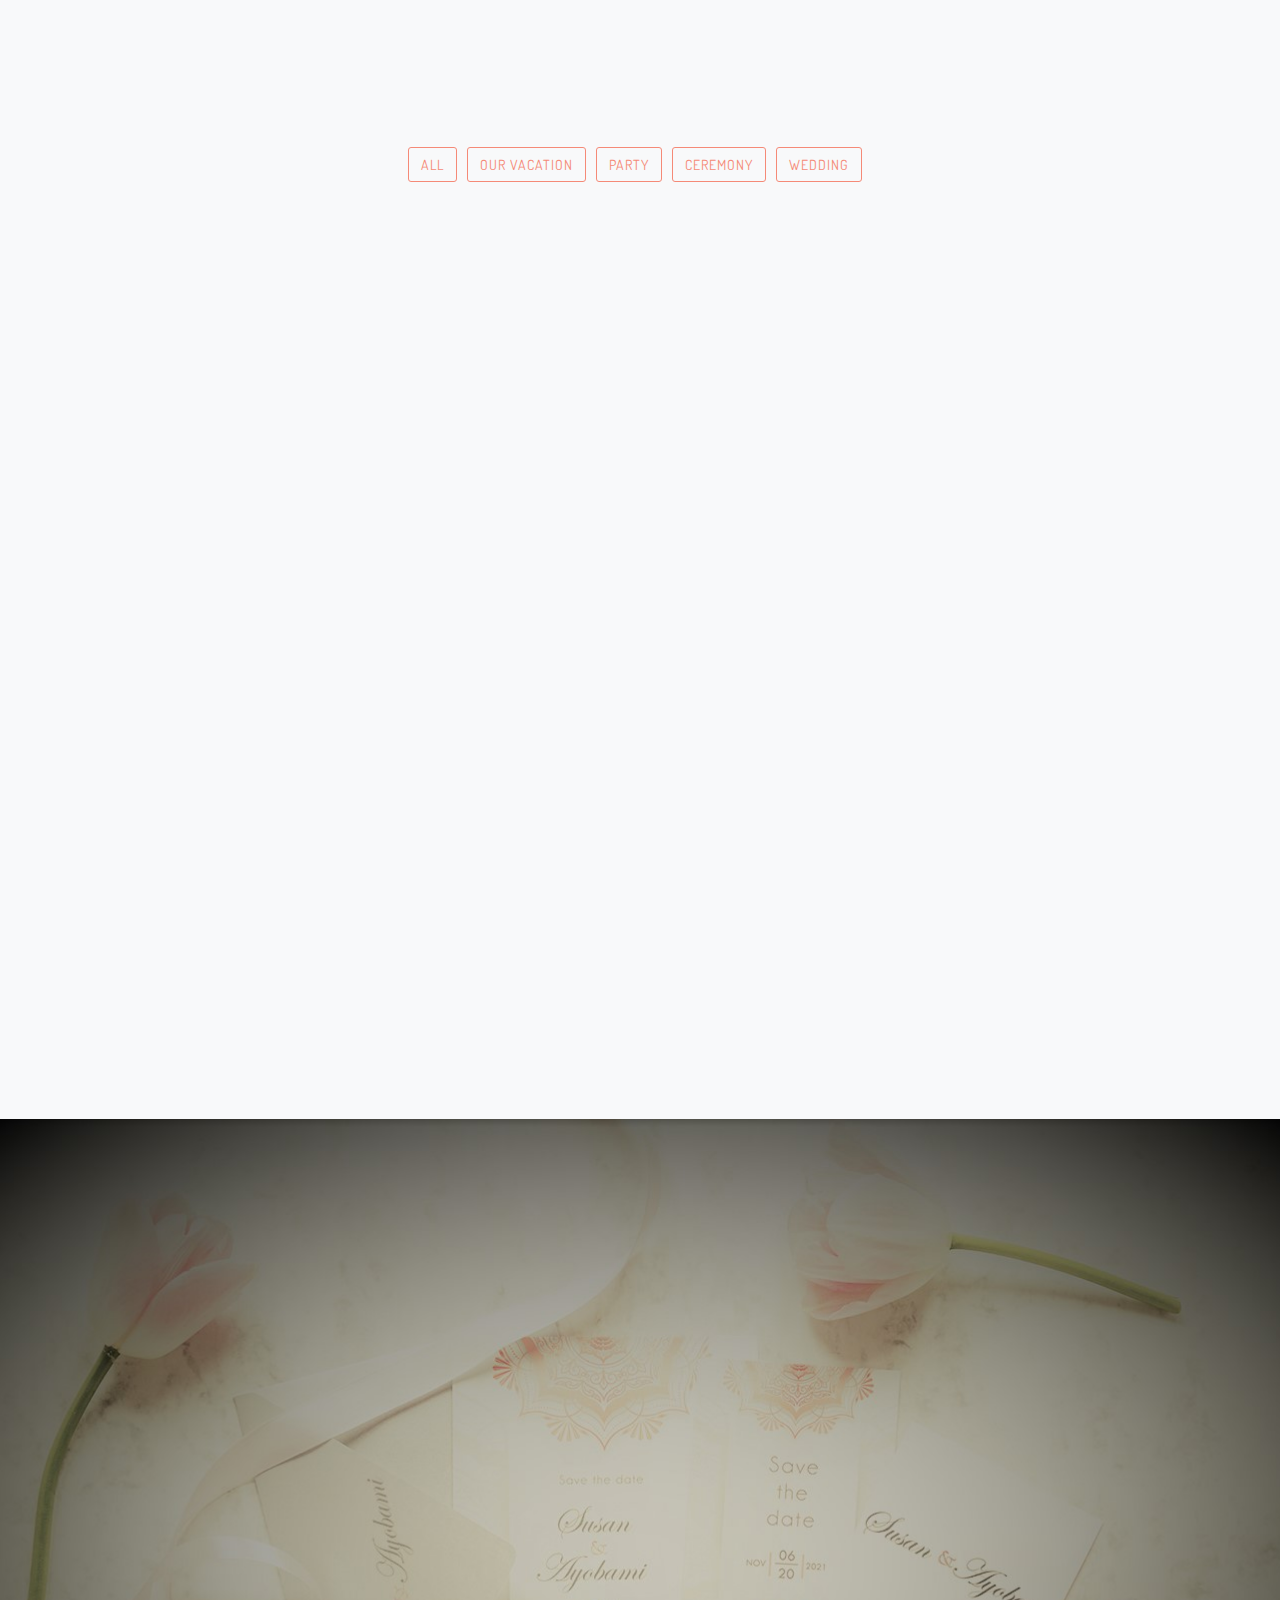
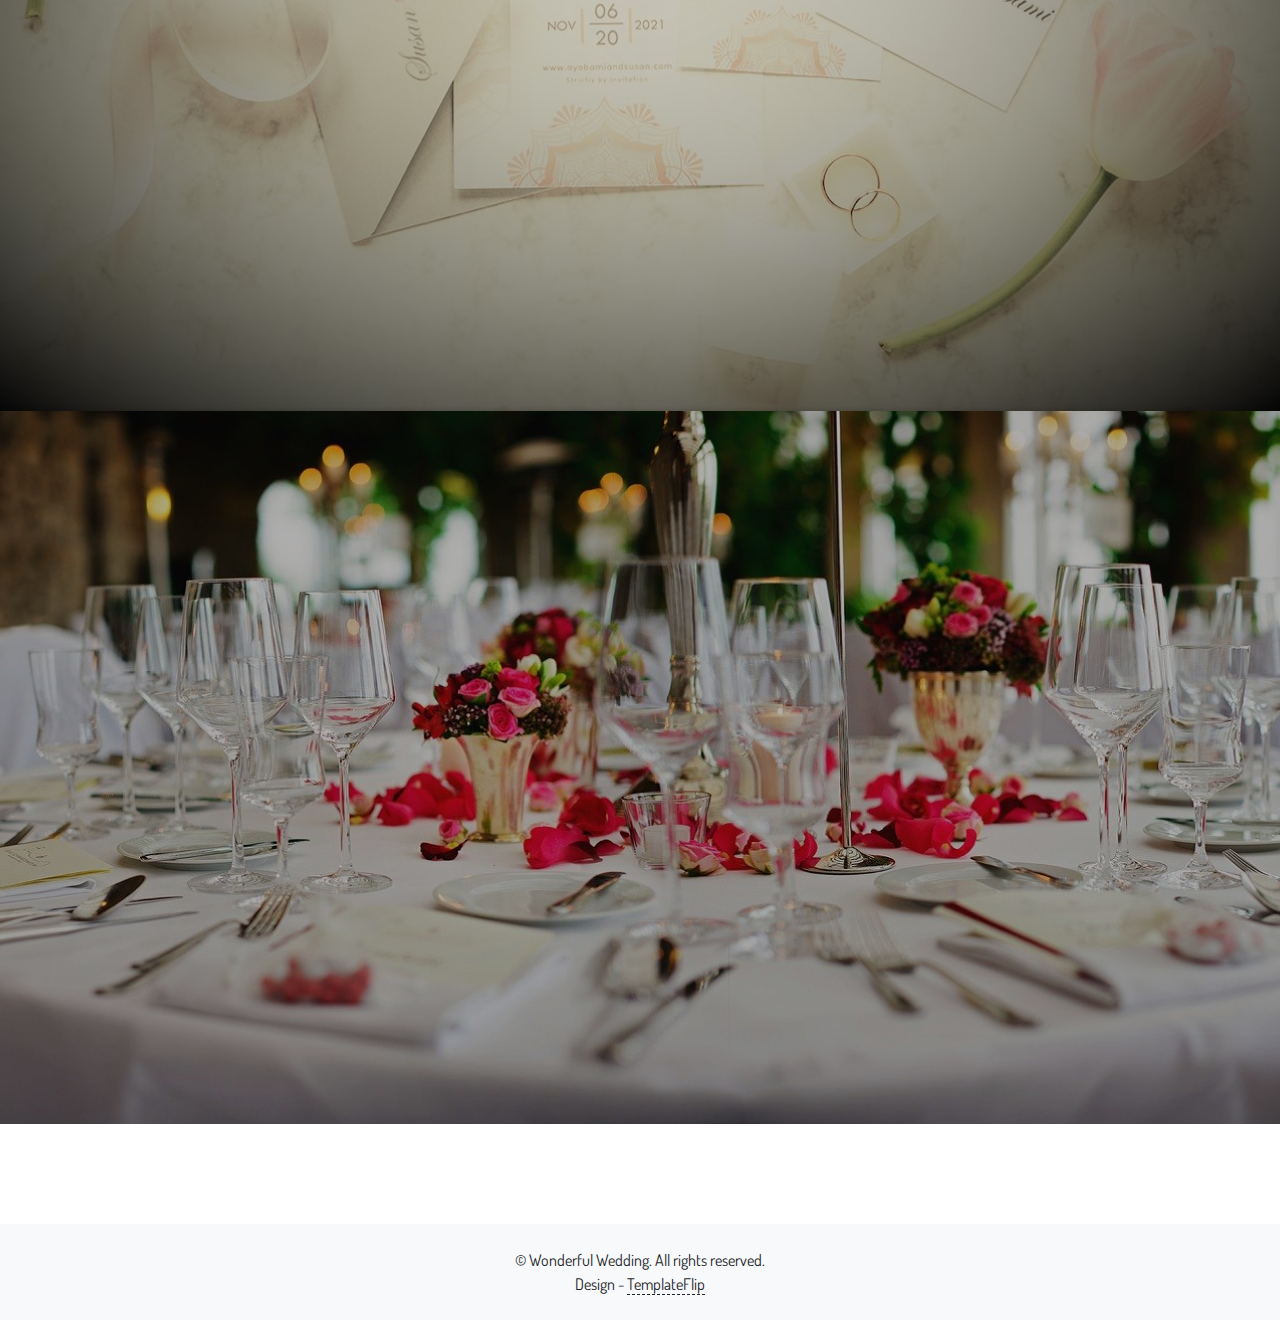
==== commit f4e5bf33: "Donation text more readable" ====
--- a/index.html
+++ b/index.html
@@ -317,7 +317,7 @@
       <h2 class="h1 ww-title pb-3" data-aos="zoom-in-down" data-aos-duration="1000">Donations</h2>
     </div>
     <div>
-      <p style="font-size: larger">
+      <p style="font-size: larger; font-weight: bold">
 
         If you are inclined to be a part of our wedding financially, kindly send your gifts below accordingly; <br> <br>
 
--- a/css/main.css
+++ b/css/main.css
@@ -130,7 +130,7 @@
 
 .ww-donation {
   /*margin-bottom: 100px;*/
-  background: url("../images/donations.jpg") no-repeat center center;
+  background: url("../images/donationsI.jpg") no-repeat center center;
   background-size: cover;
   min-height: 500px;
   position: relative; }
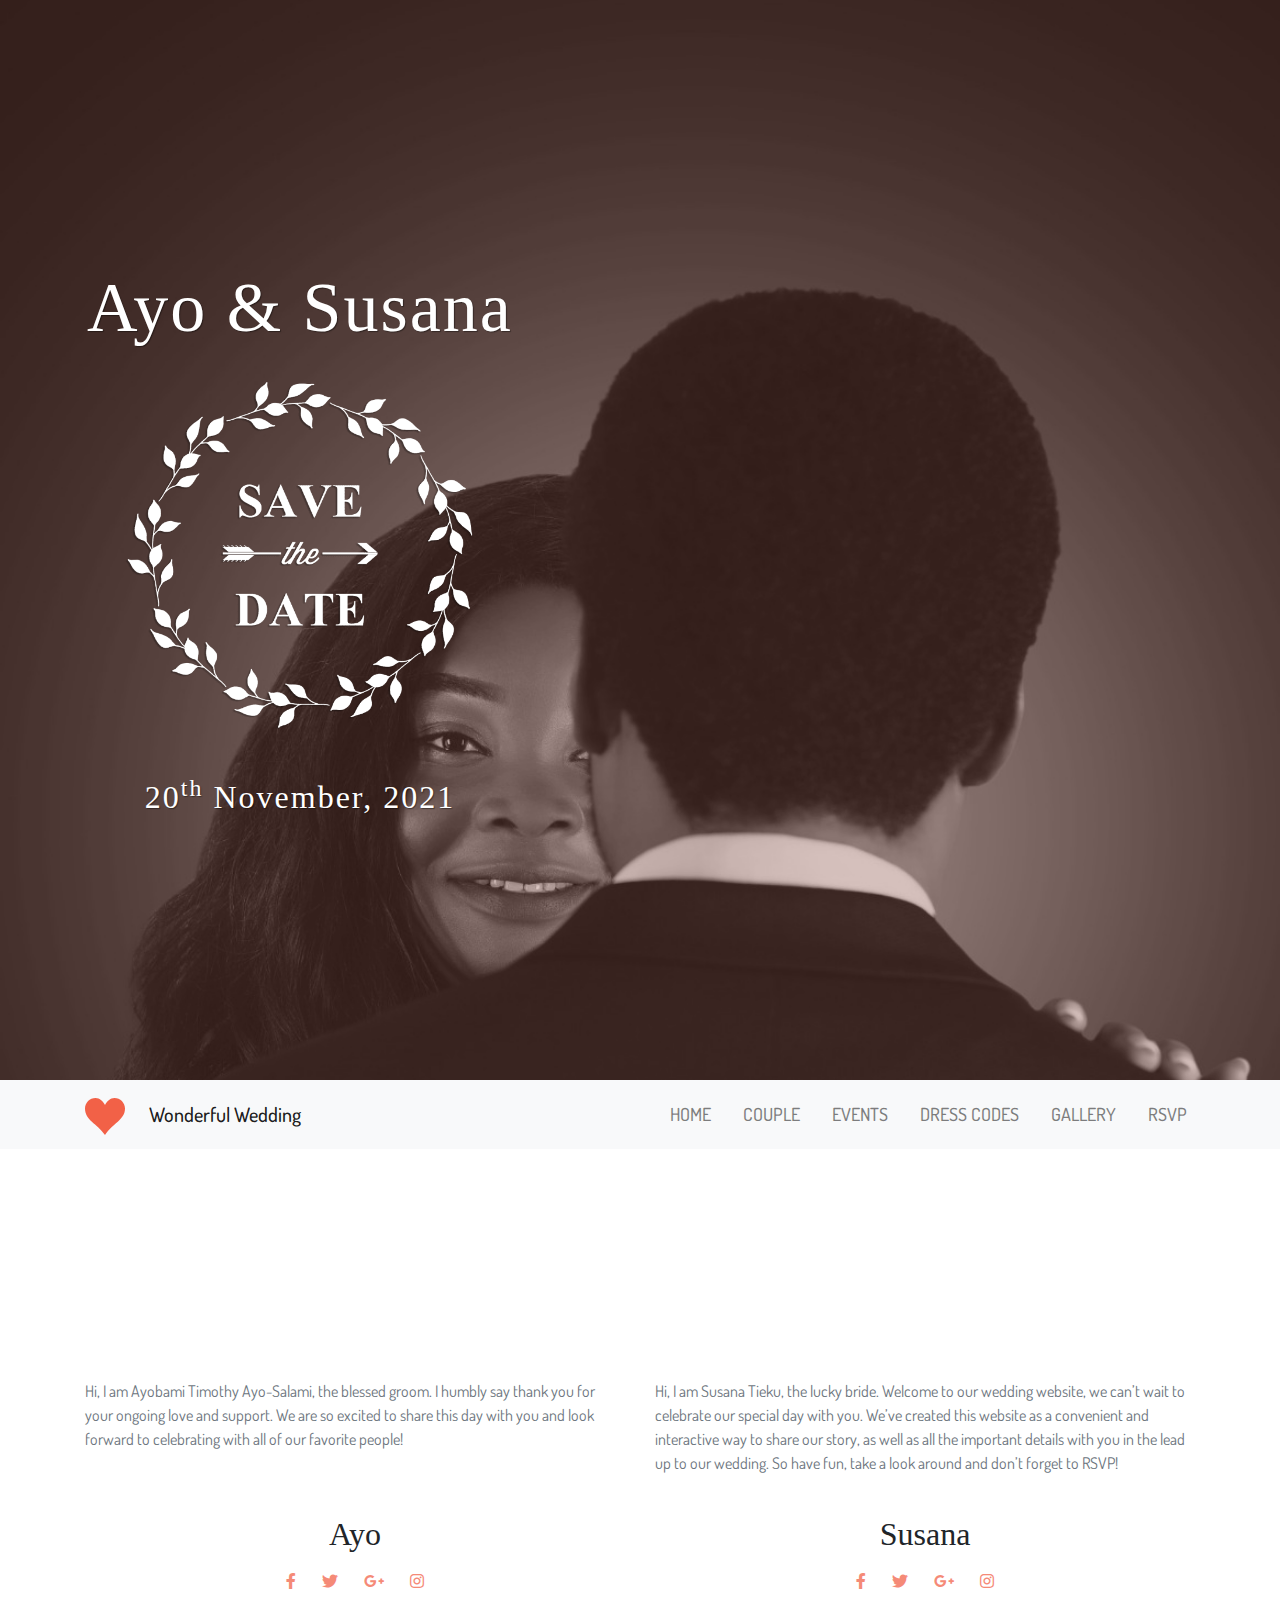
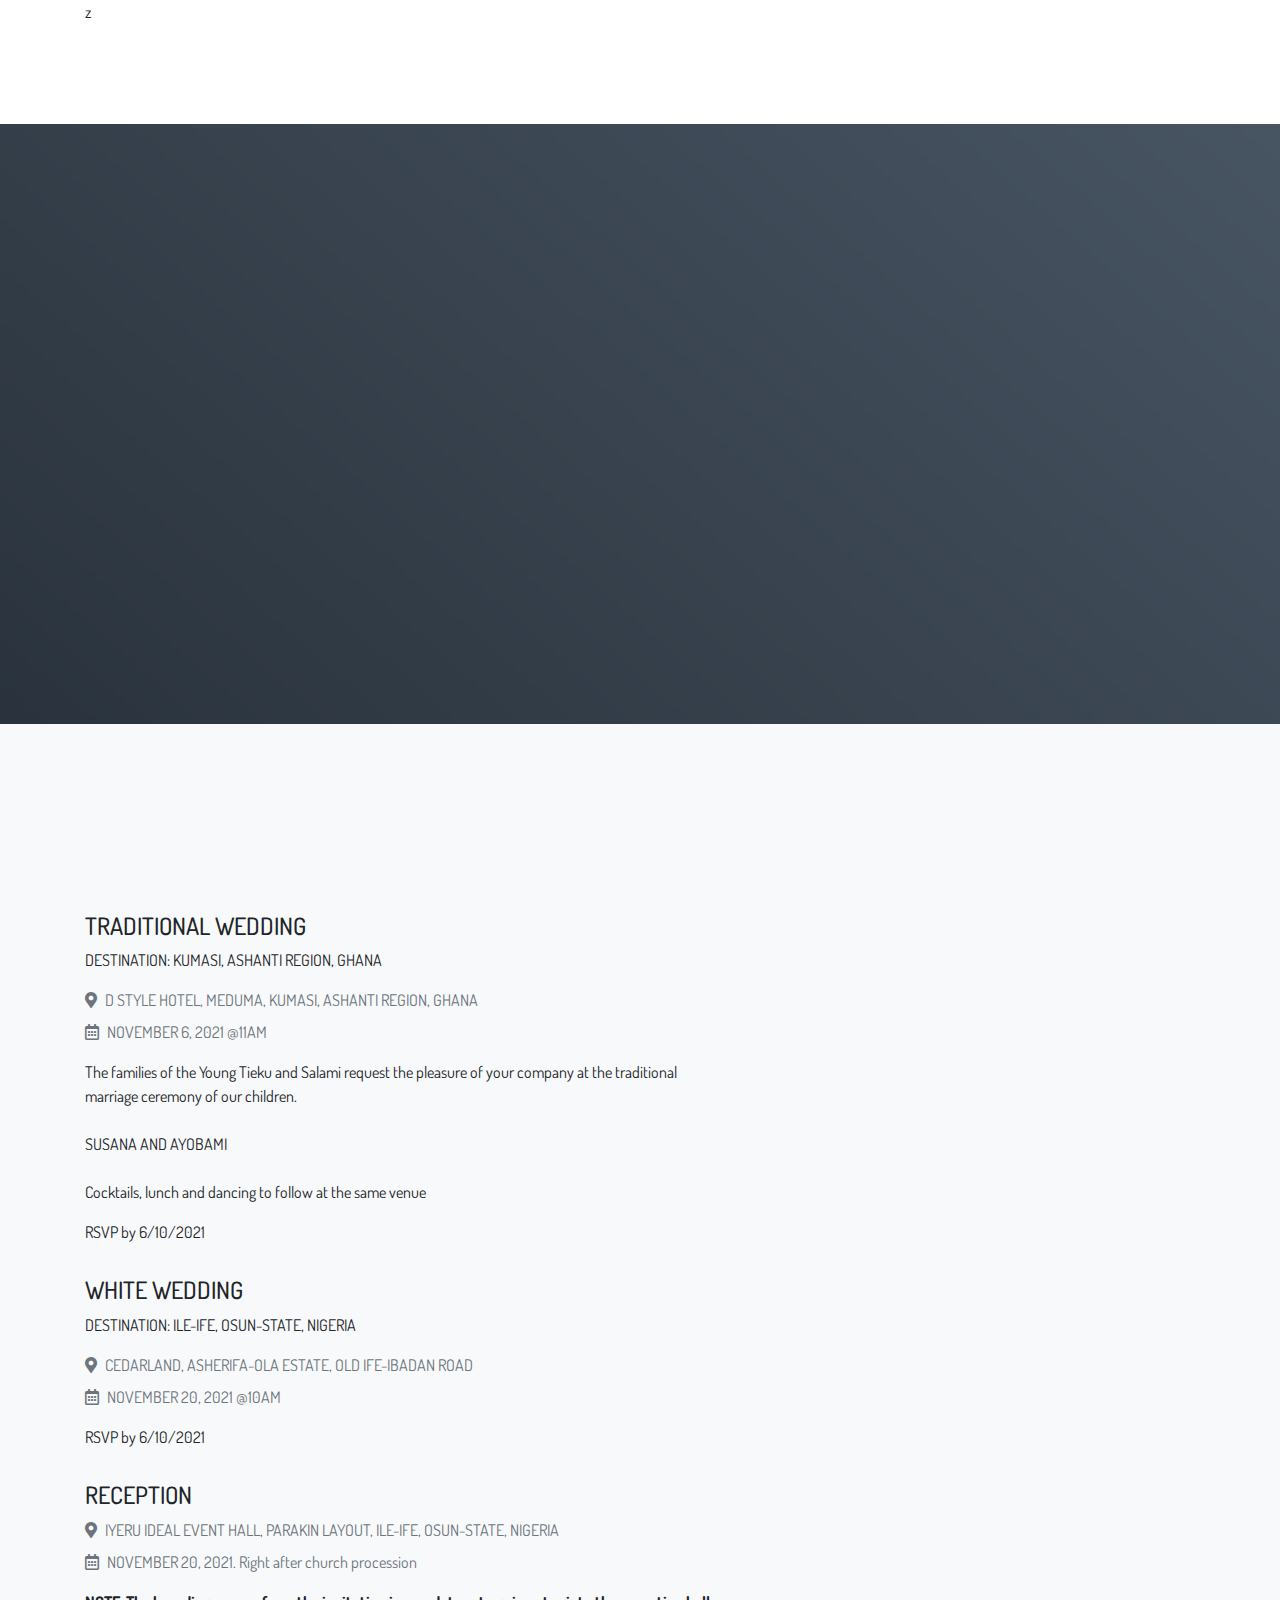
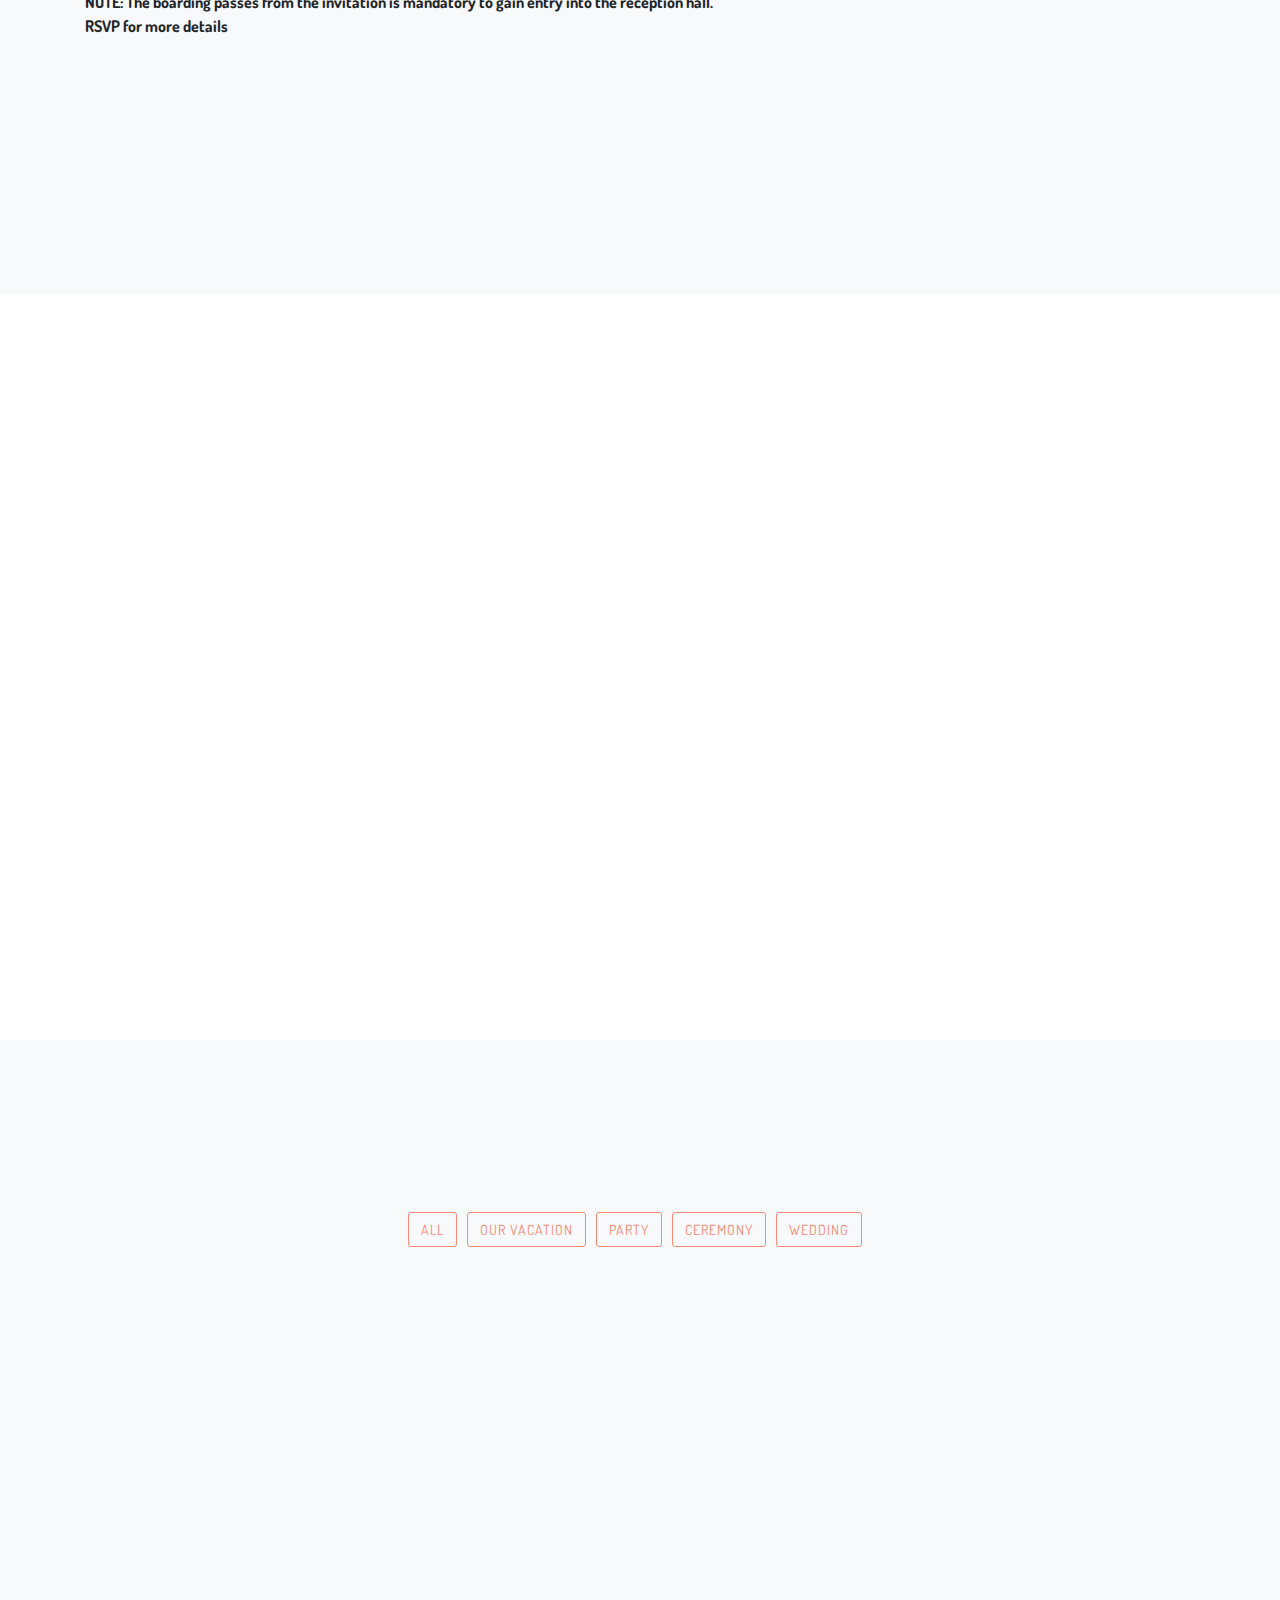
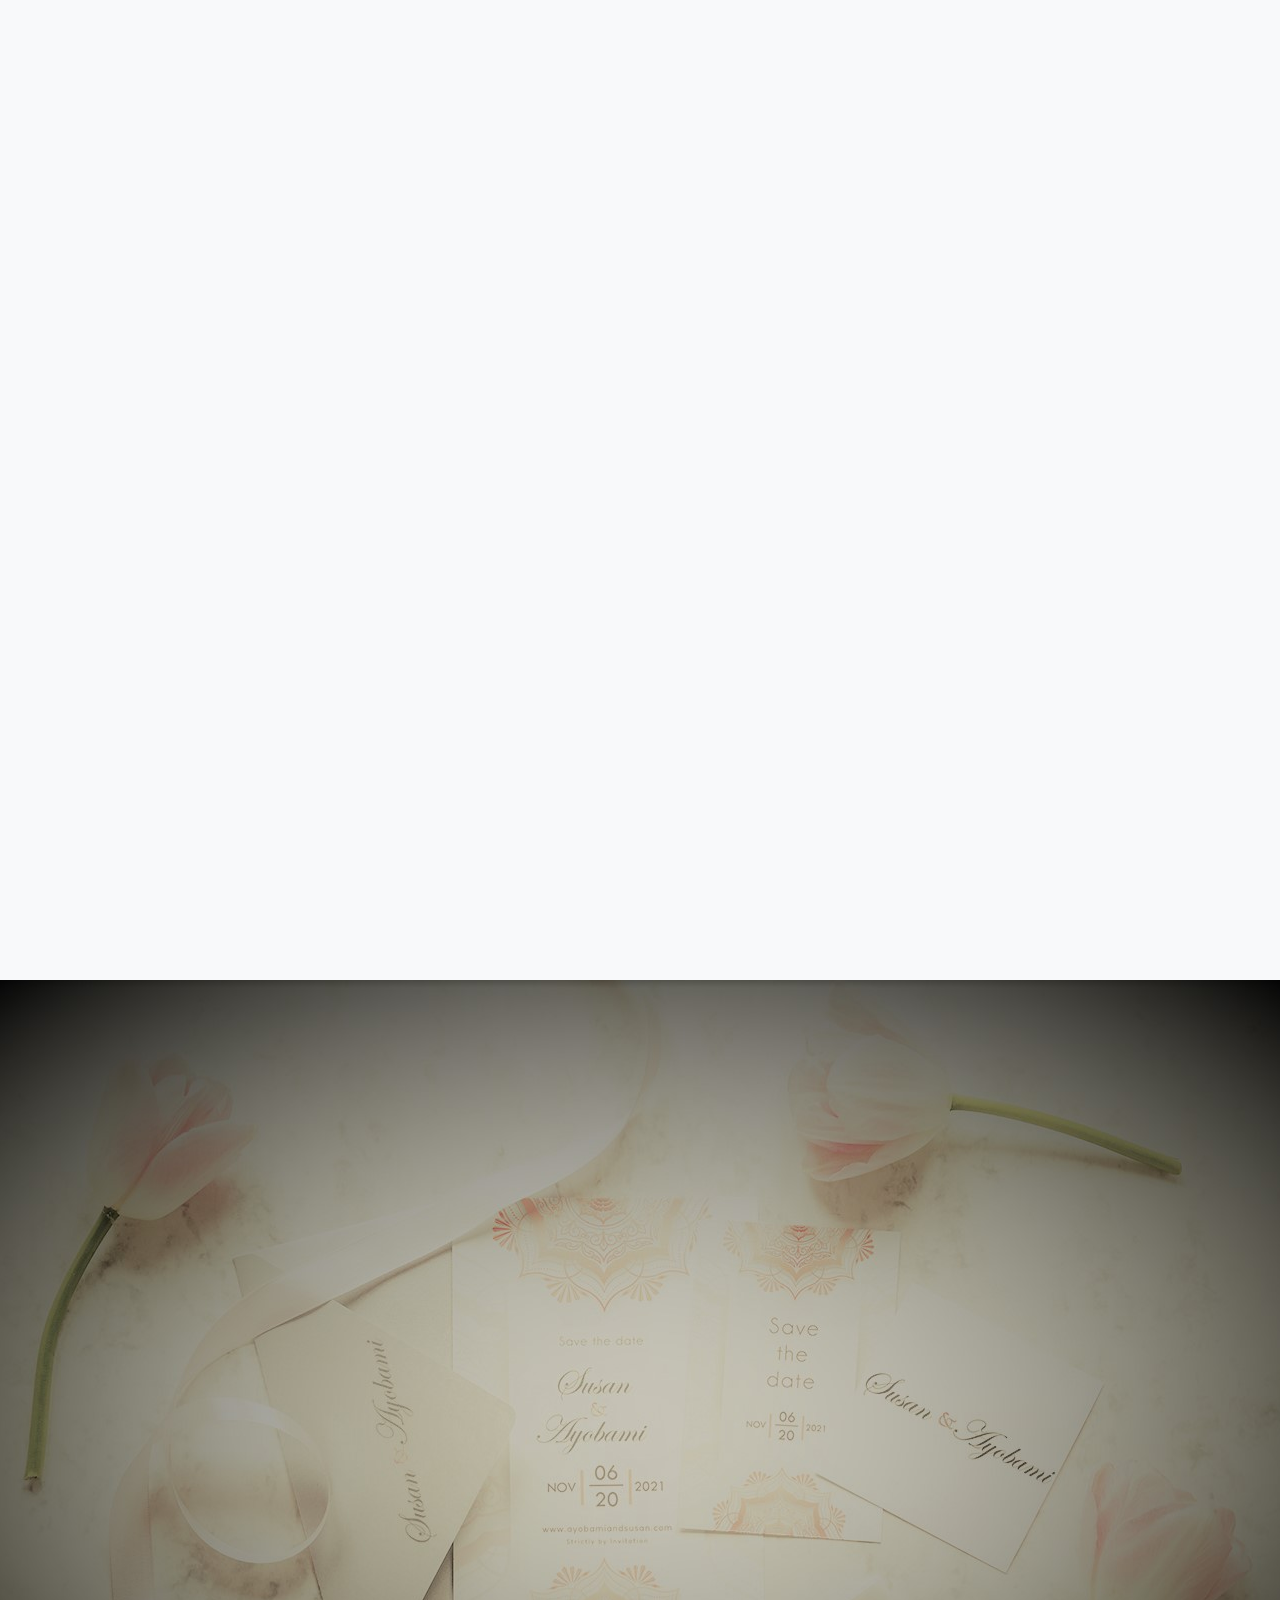
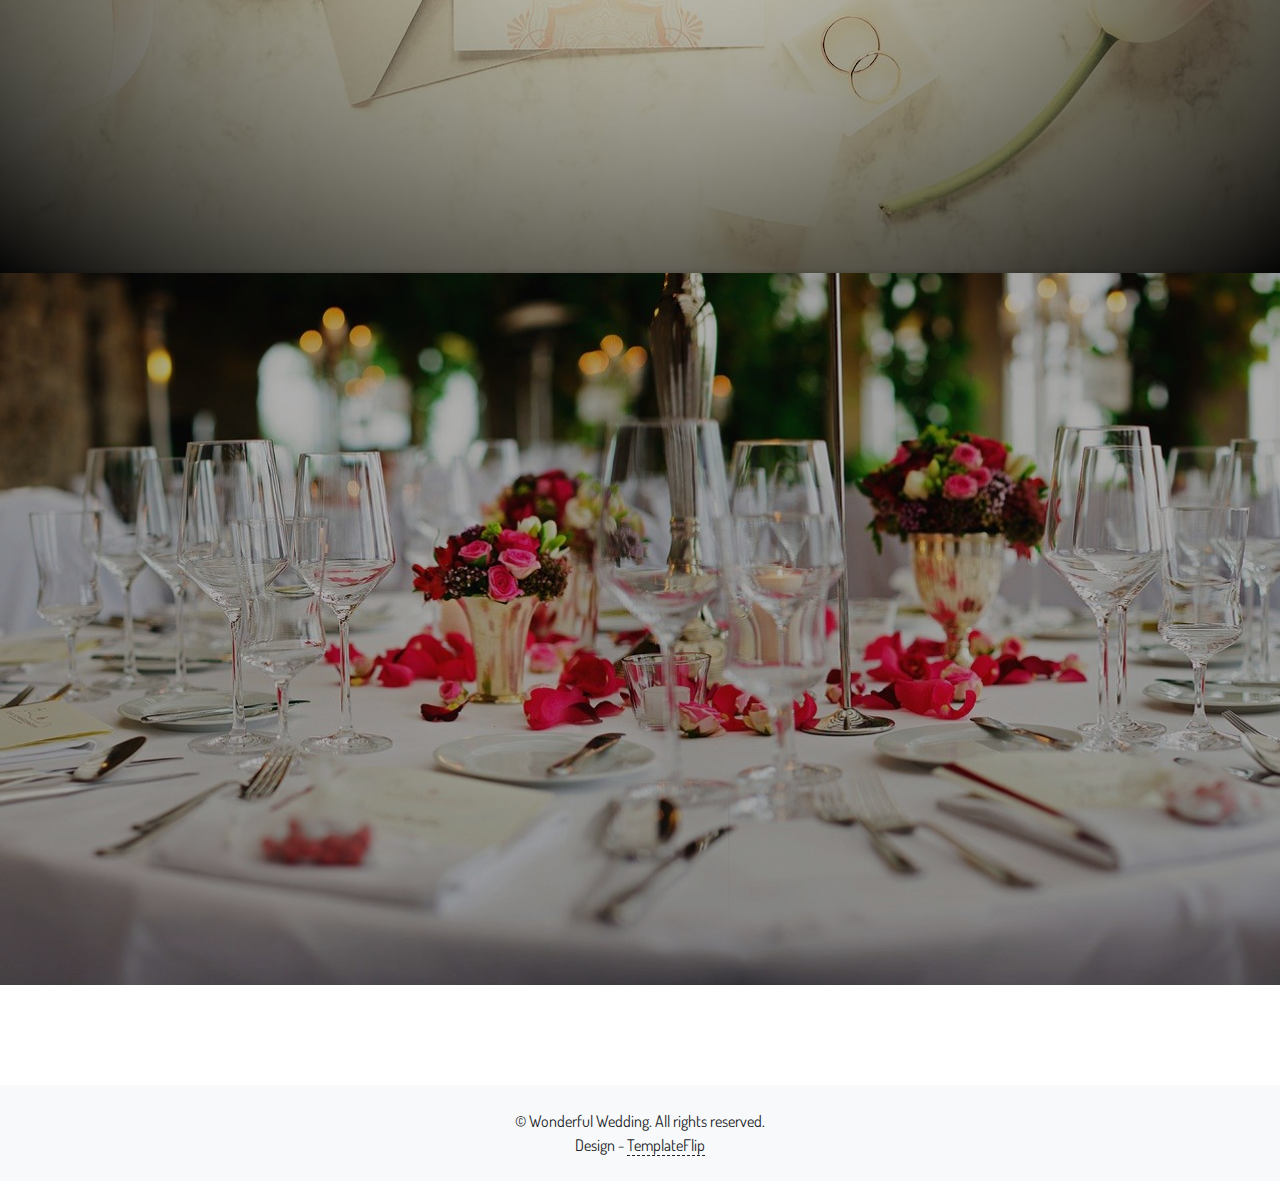
==== commit 0de1aa15: "added more gallery pictures" ====
--- a/index.html
+++ b/index.html
@@ -70,7 +70,7 @@
     <h2 class="h1 text-center pb-3 ww-title" data-aos="zoom-in-down" data-aos-duration="1000">Groom & Bride</h2>
     <div class="row text-center">
       <div class="col-md-6">
-        <div class="mt-3"><img class="img-fluid" src="images/groom-3.png" alt="Groom" data-aos="flip-left" data-aos-duration="1000"/>
+        <div class="mt-3"><img class="img-fluid" src="images/groom-intro-picture.jpg" alt="Groom" data-aos="flip-left" data-aos-duration="1000"/>
           <p class="pt-3 text-left text-muted">Hi, I am Ayobami Timothy Ayo-Salami, the blessed groom. I humbly say thank you for your ongoing love and support. We are so excited to share this day with you and look forward to celebrating with all of our favorite people!
 </p>
   <br>
@@ -80,7 +80,7 @@
         </div>
       </div>
       <div class="col-md-6">
-        <div class="mt-3"><img class="img-fluid" src="images/Bride intro new.png" alt="Bride" data-aos="flip-right" data-aos-duration="1000"/>
+        <div class="mt-3"><img class="img-fluid" src="images/bride-intro-picture.jpg" alt="Bride" data-aos="flip-right" data-aos-duration="1000"/>
           <p class="pt-3 text-left text-muted">Hi, I am Susana Tieku, the lucky bride. Welcome to our wedding website, we can’t wait to celebrate our special day with you. We’ve created this website as a convenient and interactive way to share our story, as well as all the important details with you in the lead up to our wedding. So have fun, take a look around and don’t forget to RSVP!
 </p>
         <br>  
@@ -88,7 +88,7 @@
           <div class="ww-social-links"><a class="btn btn-link" href="#"><i class="fab fa-facebook-f" aria-hidden="true"></i></a><a class="btn btn-link" href="#"><i class="fab fa-twitter" aria-hidden="true"></i></a><a class="btn btn-link" href="#"><i class="fab fa-google-plus-g" aria-hidden="true"></i></a><a class="btn btn-link" href="#"><i class="fab fa-instagram" aria-hidden="true"></i></a></div>
         </div>
       </div>
-    </div>
+    </div>z
   </div>
 </div>
 <div class="ww-section ww-story text-white" id="story">
@@ -120,7 +120,7 @@
             <li>
             <p>DESTINATION: KUMASI, ASHANTI REGION, GHANA</p>
             </li>
-            <li><i class="text-muted fas fa-map-marker-alt"></i><span class="pl-2 text-muted">KUMASI, ASHANTI REGION, GHANA</span></li>
+            <li><i class="text-muted fas fa-map-marker-alt"></i><span class="pl-2 text-muted">D STYLE HOTEL, MEDUMA, KUMASI, ASHANTI REGION, GHANA</span></li>
             <li class="pt-2"><i class="text-muted far fa-calendar-alt"></i><span class="pl-2 text-muted">NOVEMBER 6, 2021 @11AM</span></li>
           </ul>
           <p>The families of the Young Tieku and Salami request the pleasure of your company at the traditional marriage ceremony of our children.
@@ -299,12 +299,18 @@
         <div class="card-columns">
           <div class="card" data-groups="[&quot;vacation&quot;,&quot;ceremony&quot;]"><a href="images/gallery-pic-1.jpg" data-toggle="lightbox" data-gallery="ww-gallery"><img class="img-fluid" src="images/gallery-pic-1.jpg" alt="Gallery Pic 1"/></a></div>
           <div class="card" data-groups="[&quot;party&quot;,&quot;wedding&quot;]"><a href="images/gallery-pic-2.jpg" data-toggle="lightbox" data-gallery="ww-gallery"><img class="img-fluid" src="images/gallery-pic-2.jpg" alt="Gallery Pic 2"/></a></div>
-          <div class="card" data-groups="[&quot;vacation&quot;]"><a href="images/gallery-pic-3.jpg" data-toggle="lightbox" data-gallery="ww-gallery"><img class="img-fluid" src="images/gallery-pic-3.jpg" alt="Gallery Pic 3"/></a></div>
-          <div class="card" data-groups="[&quot;party&quot;,&quot;vacation&quot;]"><a href="images/gallery-pic-4.jpg" data-toggle="lightbox" data-gallery="ww-gallery"><img class="img-fluid" src="images/gallery-pic-4.jpg" alt="Gallery Pic 4"/></a></div>
+<!--          <div class="card" data-groups="[&quot;vacation&quot;]"><a href="images/gallery-pic-3.jpg" data-toggle="lightbox" data-gallery="ww-gallery"><img class="img-fluid" src="images/gallery-pic-3.jpg" alt="Gallery Pic 3"/></a></div>-->
+<!--          <div class="card" data-groups="[&quot;party&quot;,&quot;vacation&quot;]"><a href="images/gallery-pic-4.jpg" data-toggle="lightbox" data-gallery="ww-gallery"><img class="img-fluid" src="images/gallery-pic-4.jpg" alt="Gallery Pic 4"/></a></div>-->
           <div class="card" data-groups="[&quot;vacation&quot;]"><a href="images/gallery-pic-5.jpg" data-toggle="lightbox" data-gallery="ww-gallery"><img class="img-fluid" src="images/gallery-pic-5.jpg" alt="Gallery Pic 5"/></a></div>
 <!--          <div class="card" data-groups="[&quot;wedding&quot;,&quot;ceremony&quot;,&quot;party&quot;]"><a href="images/gallery-pic-6.jpg" data-toggle="lightbox" data-gallery="ww-gallery"><img class="img-fluid" src="images/gallery-pic-6.jpg" alt="Gallery Pic 6"/></a></div>-->
           <div   class="card" data-groups="[&quot;vacation&quot;]"><a href="images/gallery-pic-7.jpg" data-toggle="lightbox" data-gallery="ww-gallery"><img class="img-fluid" src="images/gallery-pic-7.jpg" alt="Gallery Pic 7"/></a></div>
 <!--          <div class="card" data-groups="[&quot;wedding&quot;,&quot;party&quot;]"><a href="images/gallery-pic-8.jpg" data-toggle="lightbox" data-gallery="ww-gallery"><img class="img-fluid" src="images/gallery-pic-8.jpg" alt="Gallery Pic 8"/></a></div>-->
+          <div   class="card" data-groups="[&quot;vacation&quot;]"><a href="images/gallery-pic-9.jpg" data-toggle="lightbox" data-gallery="ww-gallery"><img class="img-fluid" src="images/gallery-pic-9.jpg" alt="Gallery Pic 7"/></a></div>
+          <div   class="card" data-groups="[&quot;vacation&quot;]"><a href="images/gallery-pic-10.jpg" data-toggle="lightbox" data-gallery="ww-gallery"><img class="img-fluid" src="images/gallery-pic-10.jpg" alt="Gallery Pic 7"/></a></div>
+          <div   class="card" data-groups="[&quot;vacation&quot;]"><a href="images/gallery-pic-11.jpg" data-toggle="lightbox" data-gallery="ww-gallery"><img class="img-fluid" src="images/gallery-pic-11.jpg" alt="Gallery Pic 7"/></a></div>
+          <div   class="card" data-groups="[&quot;vacation&quot;]"><a href="images/gallery-pic-12.jpg" data-toggle="lightbox" data-gallery="ww-gallery"><img class="img-fluid" src="images/gallery-pic-12.jpg" alt="Gallery Pic 7"/></a></div>
+          <div   class="card" data-groups="[&quot;vacation&quot;]"><a href="images/gallery-pic-13.jpg" data-toggle="lightbox" data-gallery="ww-gallery"><img class="img-fluid" src="images/gallery-pic-13.jpg" alt="Gallery Pic 7"/></a></div>
+
         </div>
       </div>
     </div>
@@ -354,7 +360,7 @@
       <div class="col-md-10">
         <div class="card-body">
           <!-- <form action="https://formspree.io/example@email.com" method="POST"> -->
-          <form action="https://formsubmit.co/5aa3165931140192665d1306345ade3b" method="POST">
+          <form action="https://formsubmit.co/4f49610150737b6c295b8981a808b6b4" method="POST">
             <div class="row">
               <div class="col md-6 pb-3">
                 <div class="form-group">
@@ -365,7 +371,7 @@
               <div class="col-md-6 pb-3">
                 <div class="form-group">
                   <label for="email-input">Your Email*</label>
-                  <input class="form-control" id="email-input" type="email" name="_replyto" required="required"/>
+                  <input class="form-control" id="email-input" type="email" name="email" required="required"/>
                 </div>
               </div>
             </div>
--- a/css/main.css
+++ b/css/main.css
@@ -3,12 +3,23 @@
 
 /* Home Page Style */
 .ww-home-page {
-  background: url("../images/fpage.JPG") no-repeat center center;
-  background-size: cover;
-  background-position: 70%;
-  height: 130vh;
+  background: url("../images/fp.jpg") no-repeat center center;
+  background-size: cover;
+  background-position: 100%;
+  height: 150vh;
   min-height: 480px;
   max-height: 1080px; }
+
+@media (max-width: 720px) {
+  .ww-home-page {
+    background: url("../images/fp.jpg") no-repeat center center;
+    background-size: cover;
+    background-position: 100%;
+    height: 100vh;
+    min-height: 480px;
+    max-height: 1080px; }
+}
+
   .ww-home-page .ww-wedding-announcement {
     width: 100%;
     max-width: 1600px;
@@ -40,7 +51,7 @@
   background-color: rgba(245, 138, 119, 0.2);
   width: 100%;
   height: 100%;
-  height: 100vh;
+  height: 150vh;
   min-height: 480px;
   max-height: 1080px;
   position: absolute;
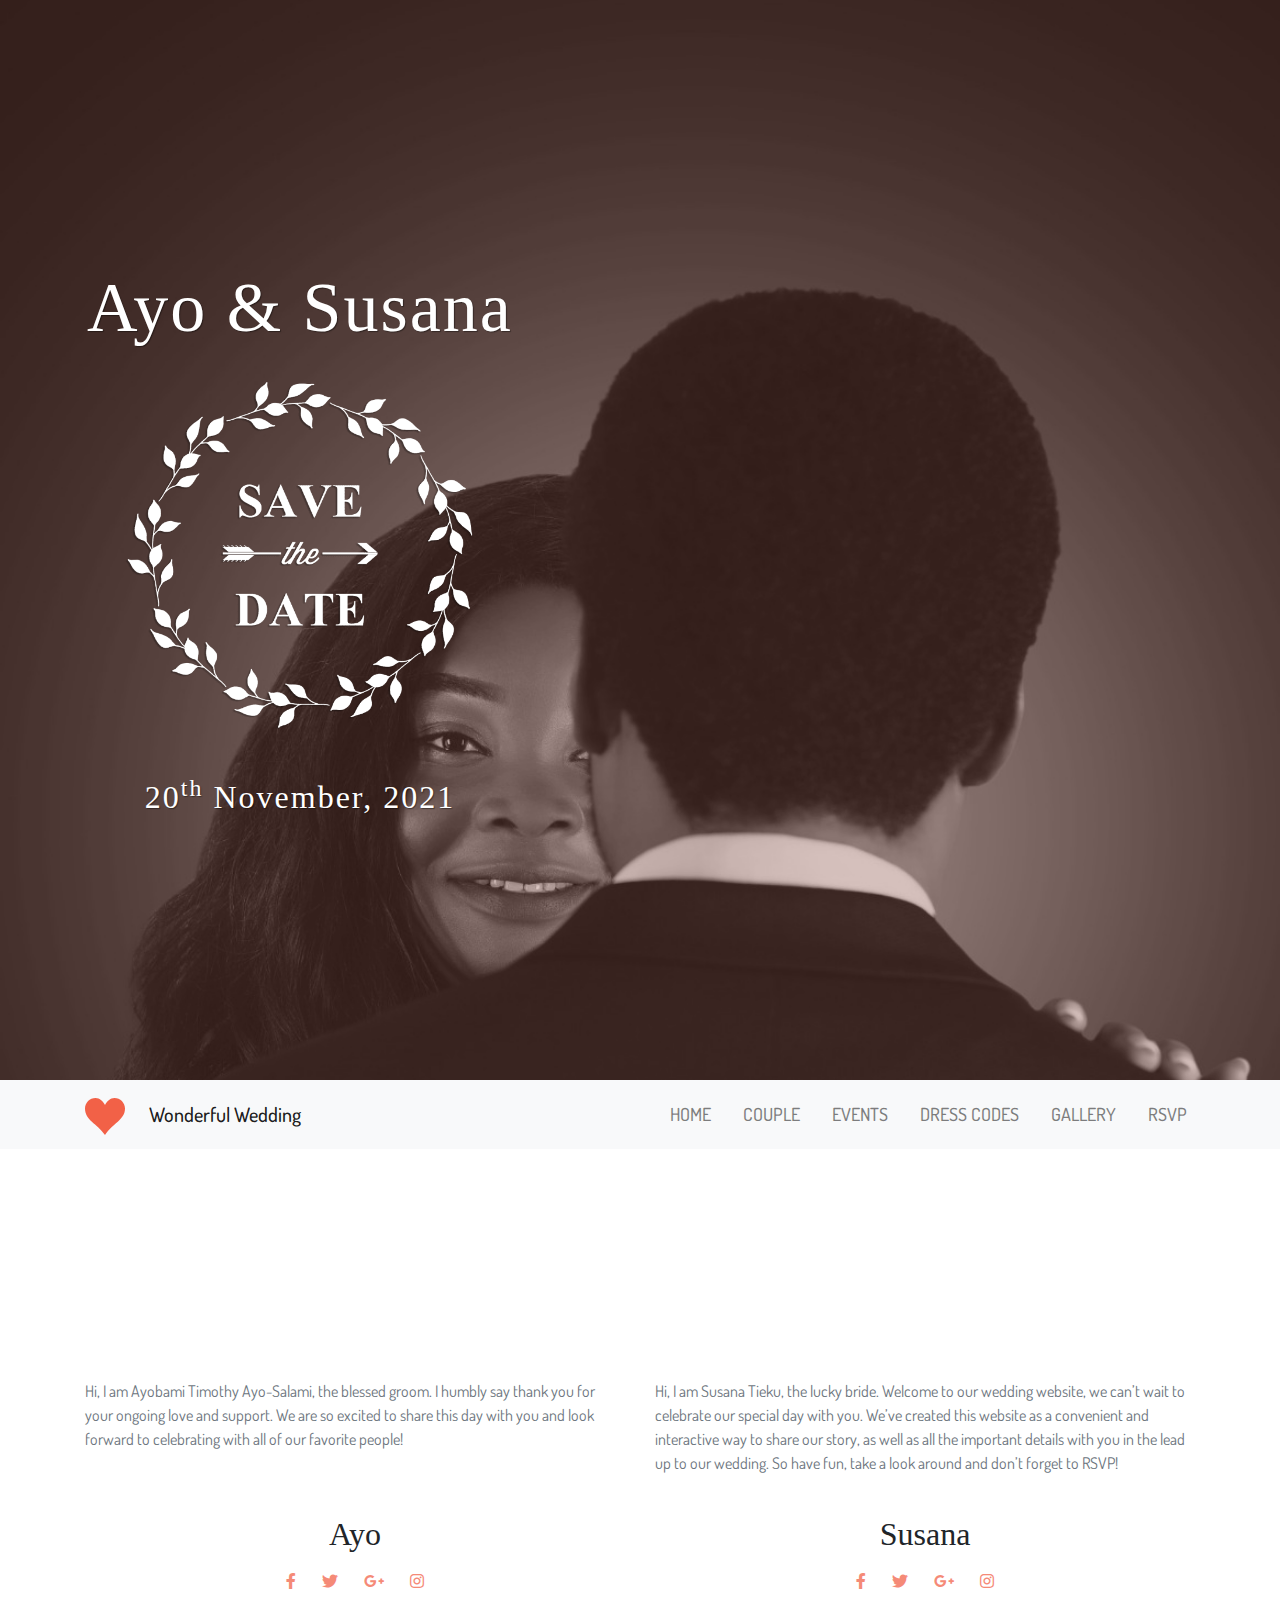
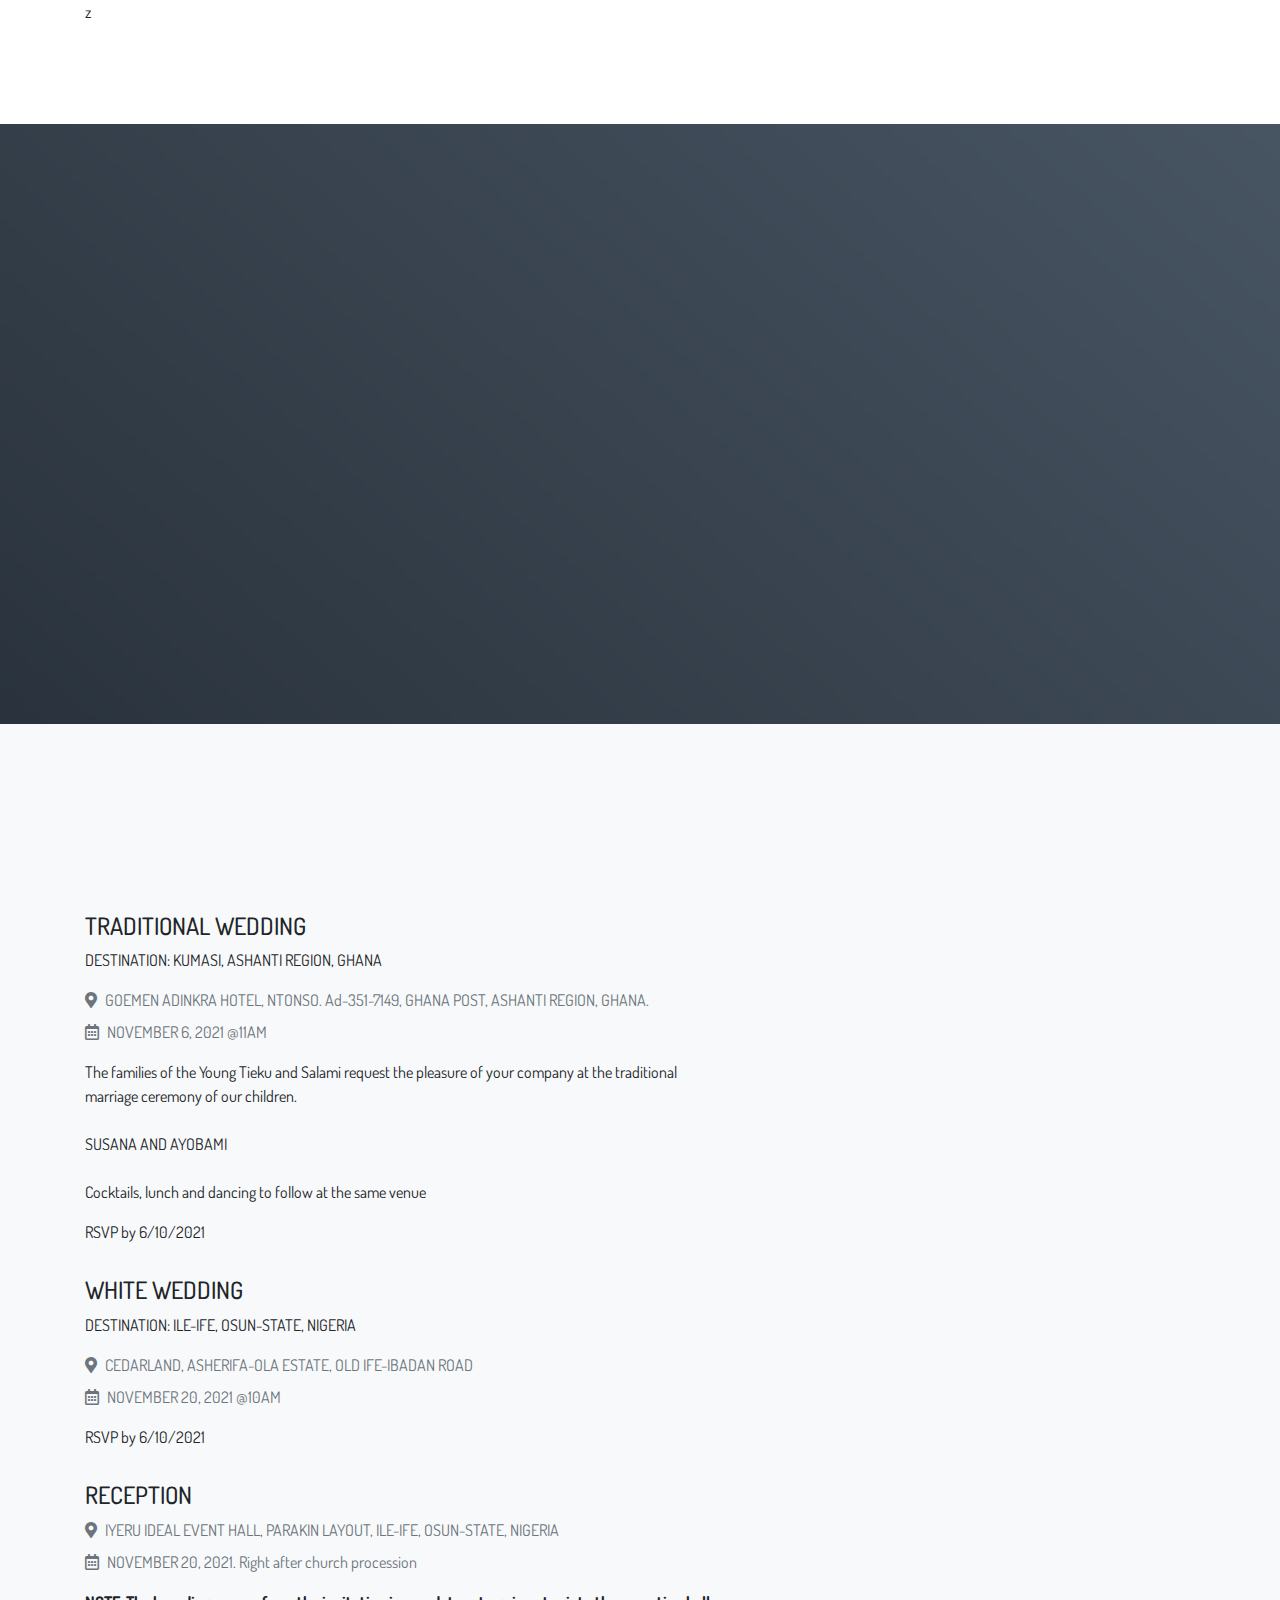
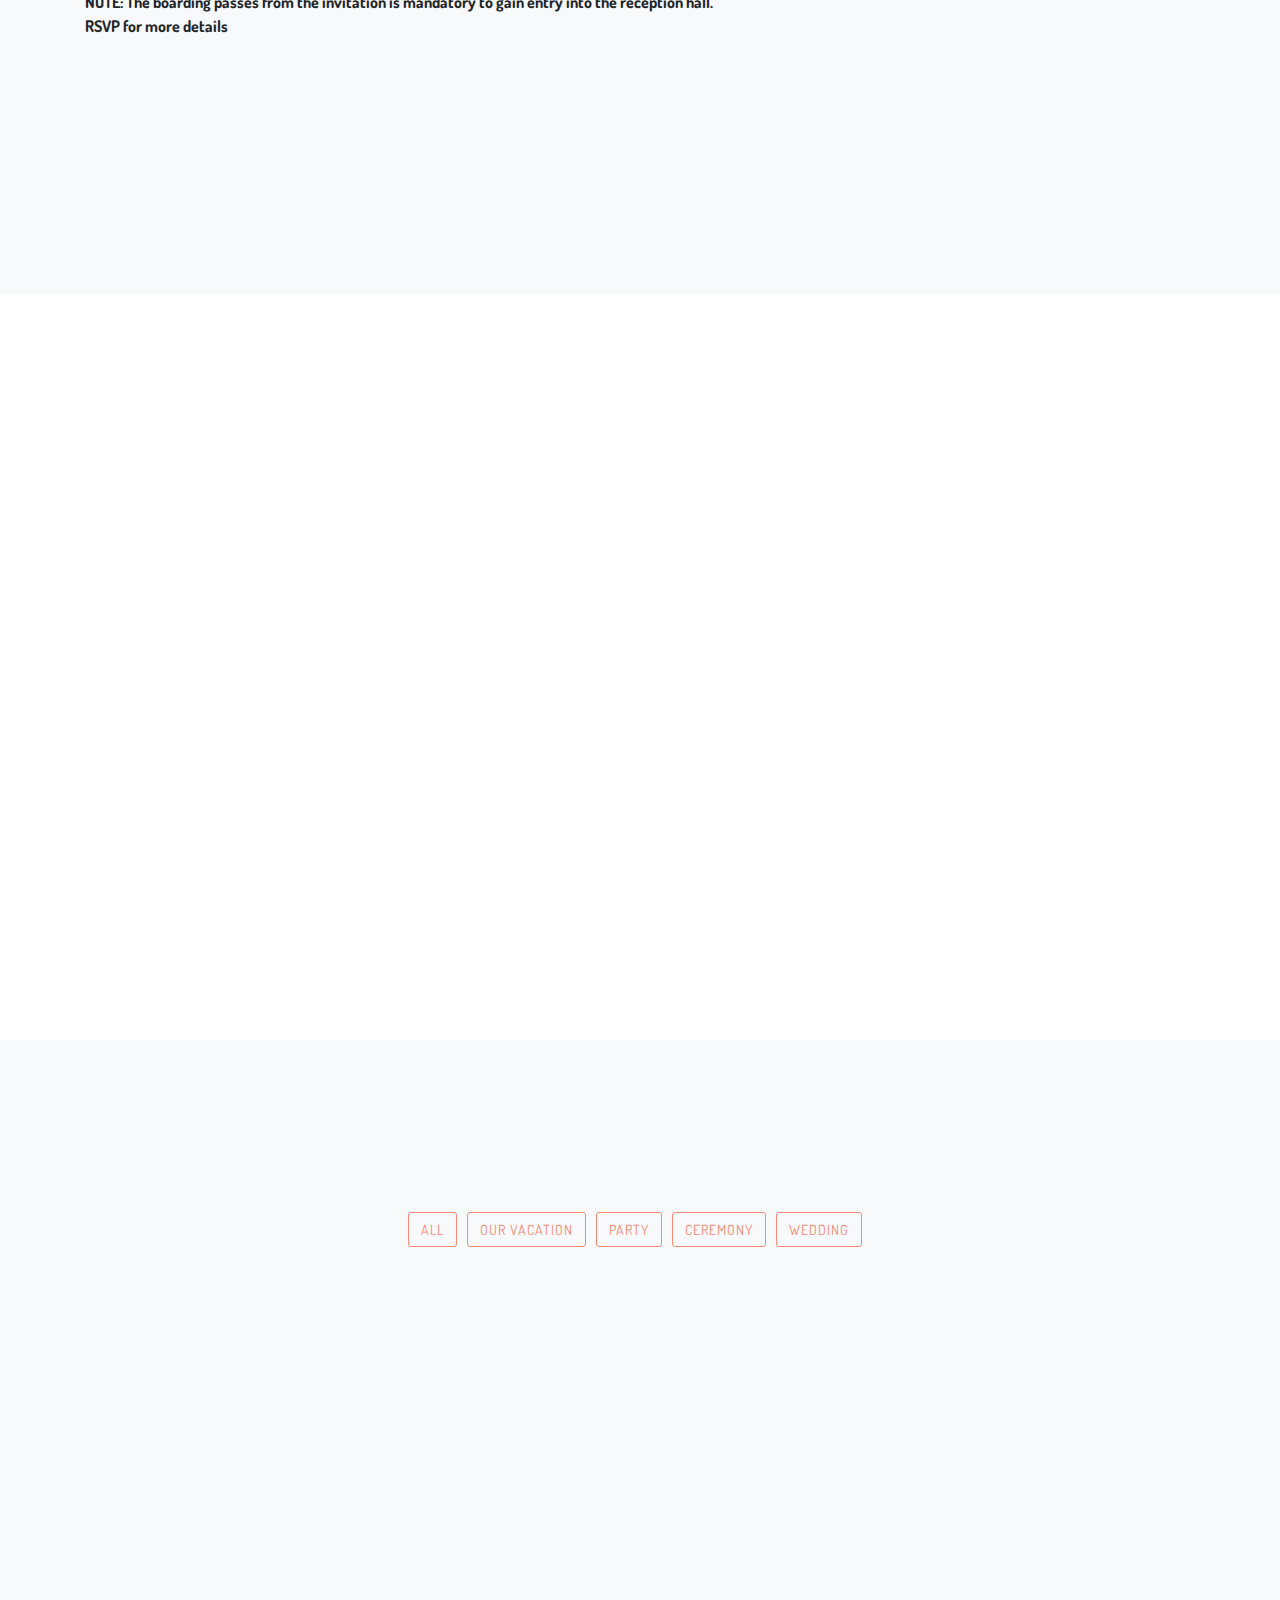
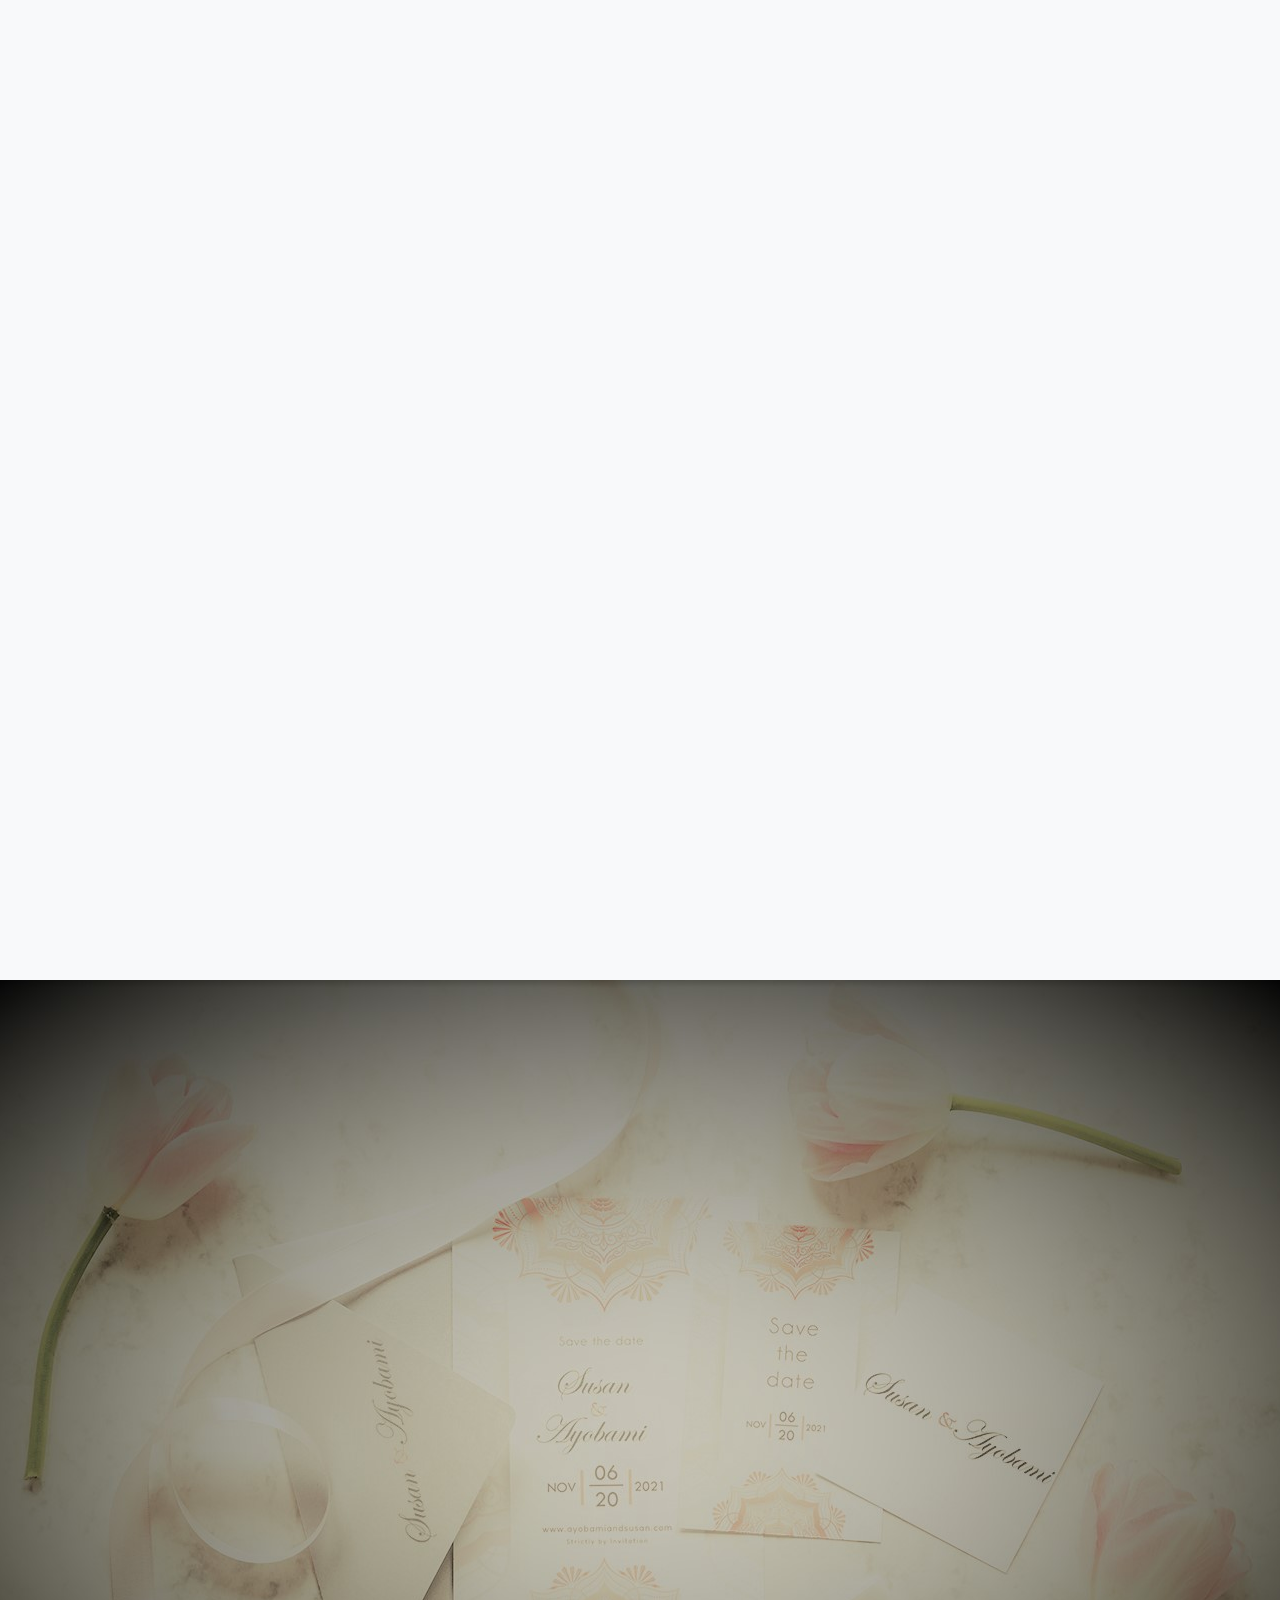
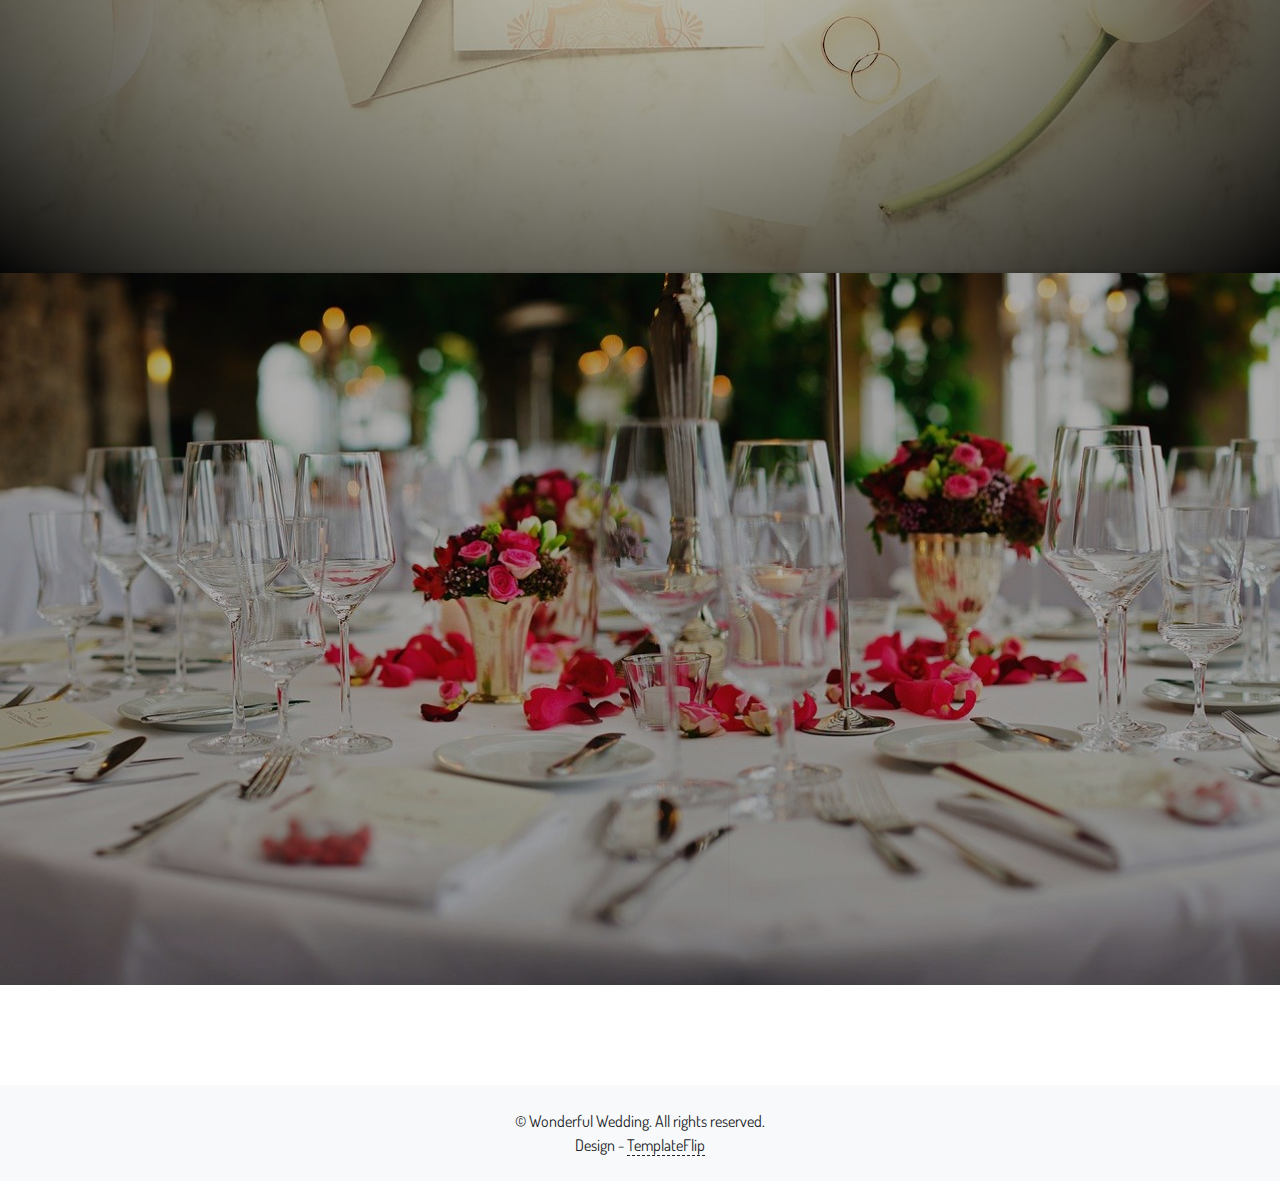
==== commit ce431fe9: "Traditional wedding location changed" ====
--- a/index.html
+++ b/index.html
@@ -120,7 +120,7 @@
             <li>
             <p>DESTINATION: KUMASI, ASHANTI REGION, GHANA</p>
             </li>
-            <li><i class="text-muted fas fa-map-marker-alt"></i><span class="pl-2 text-muted">D STYLE HOTEL, MEDUMA, KUMASI, ASHANTI REGION, GHANA</span></li>
+            <li><i class="text-muted fas fa-map-marker-alt"></i><span class="pl-2 text-muted">GOEMEN ADINKRA HOTEL, NTONSO. Ad-351-7149, GHANA POST, ASHANTI REGION, GHANA.</span></li>
             <li class="pt-2"><i class="text-muted far fa-calendar-alt"></i><span class="pl-2 text-muted">NOVEMBER 6, 2021 @11AM</span></li>
           </ul>
           <p>The families of the Young Tieku and Salami request the pleasure of your company at the traditional marriage ceremony of our children.
@@ -310,6 +310,7 @@
           <div   class="card" data-groups="[&quot;vacation&quot;]"><a href="images/gallery-pic-11.jpg" data-toggle="lightbox" data-gallery="ww-gallery"><img class="img-fluid" src="images/gallery-pic-11.jpg" alt="Gallery Pic 7"/></a></div>
           <div   class="card" data-groups="[&quot;vacation&quot;]"><a href="images/gallery-pic-12.jpg" data-toggle="lightbox" data-gallery="ww-gallery"><img class="img-fluid" src="images/gallery-pic-12.jpg" alt="Gallery Pic 7"/></a></div>
           <div   class="card" data-groups="[&quot;vacation&quot;]"><a href="images/gallery-pic-13.jpg" data-toggle="lightbox" data-gallery="ww-gallery"><img class="img-fluid" src="images/gallery-pic-13.jpg" alt="Gallery Pic 7"/></a></div>
+          <div   class="card" data-groups="[&quot;vacation&quot;]"><a href="images/gallery-pic-14.jpg" data-toggle="lightbox" data-gallery="ww-gallery"><img class="img-fluid" src="images/gallery-pic-14.jpg" alt="Gallery Pic 7"/></a></div>
 
         </div>
       </div>
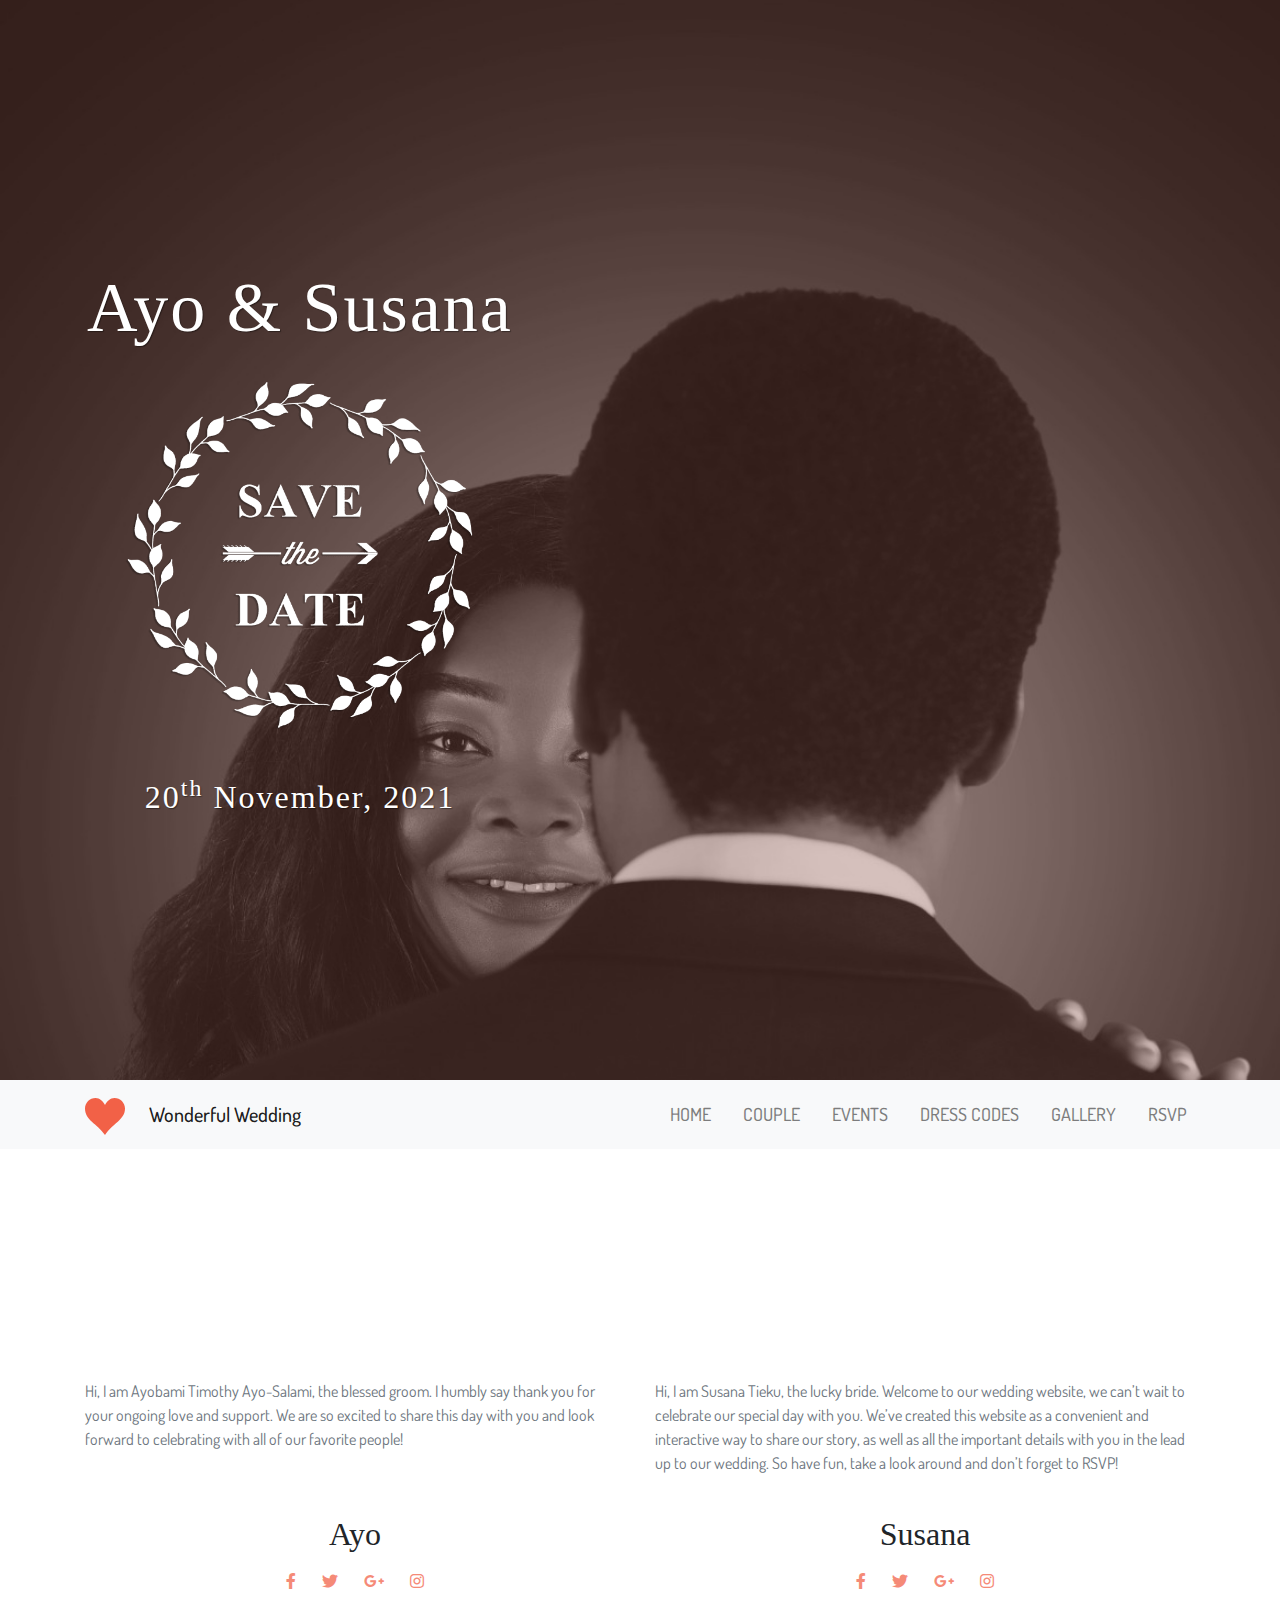
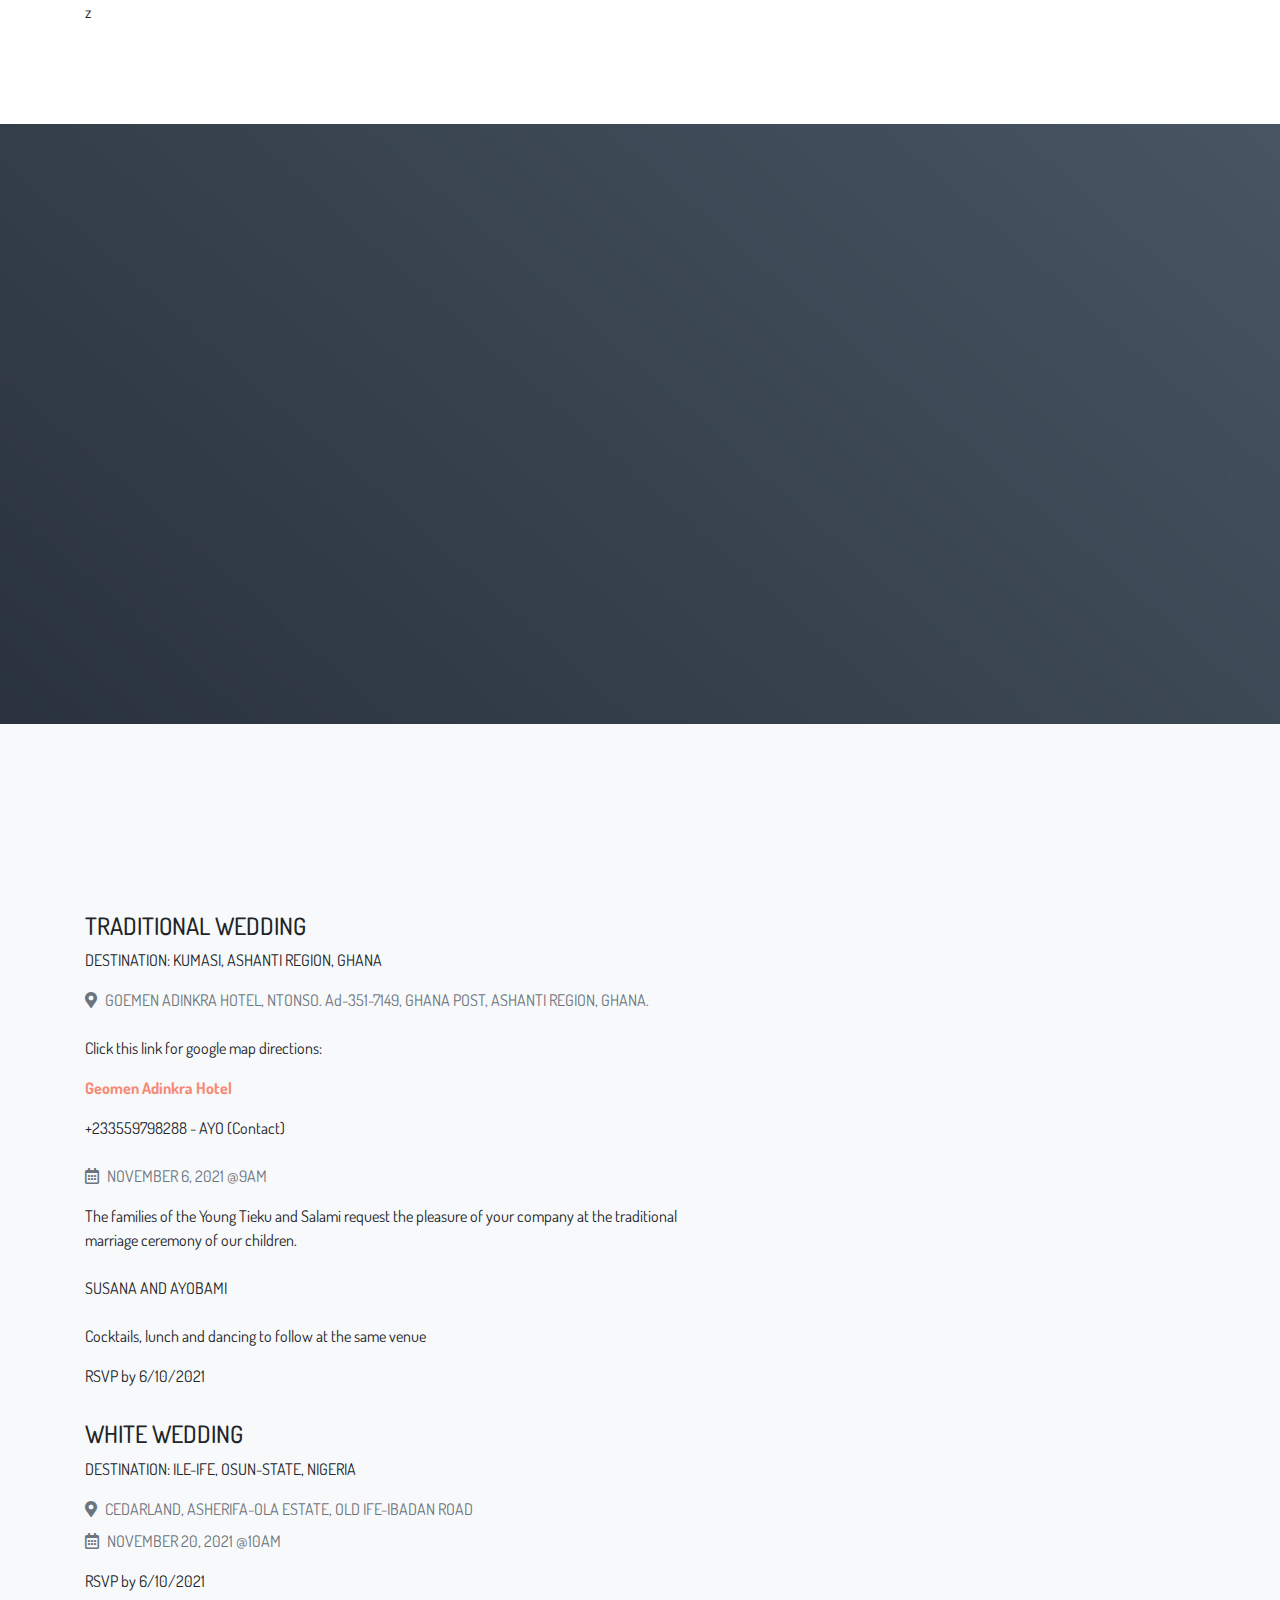
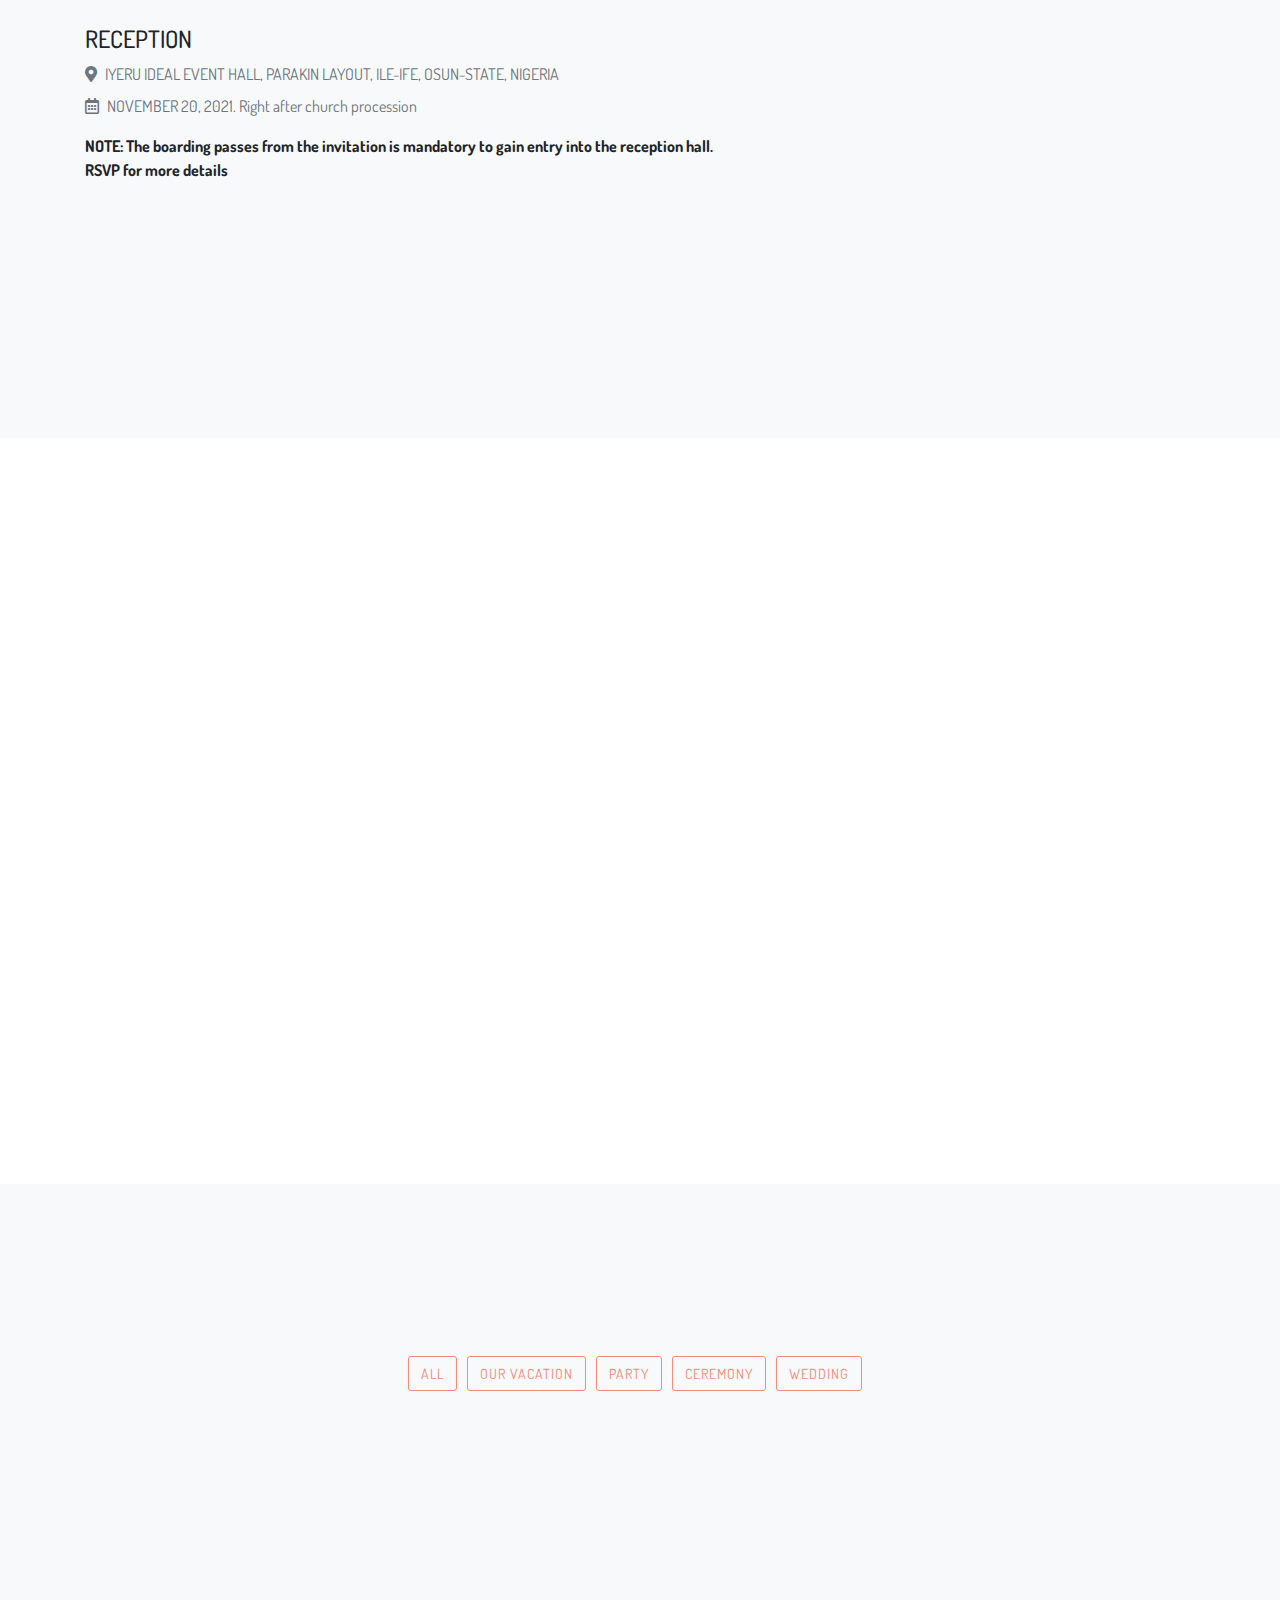
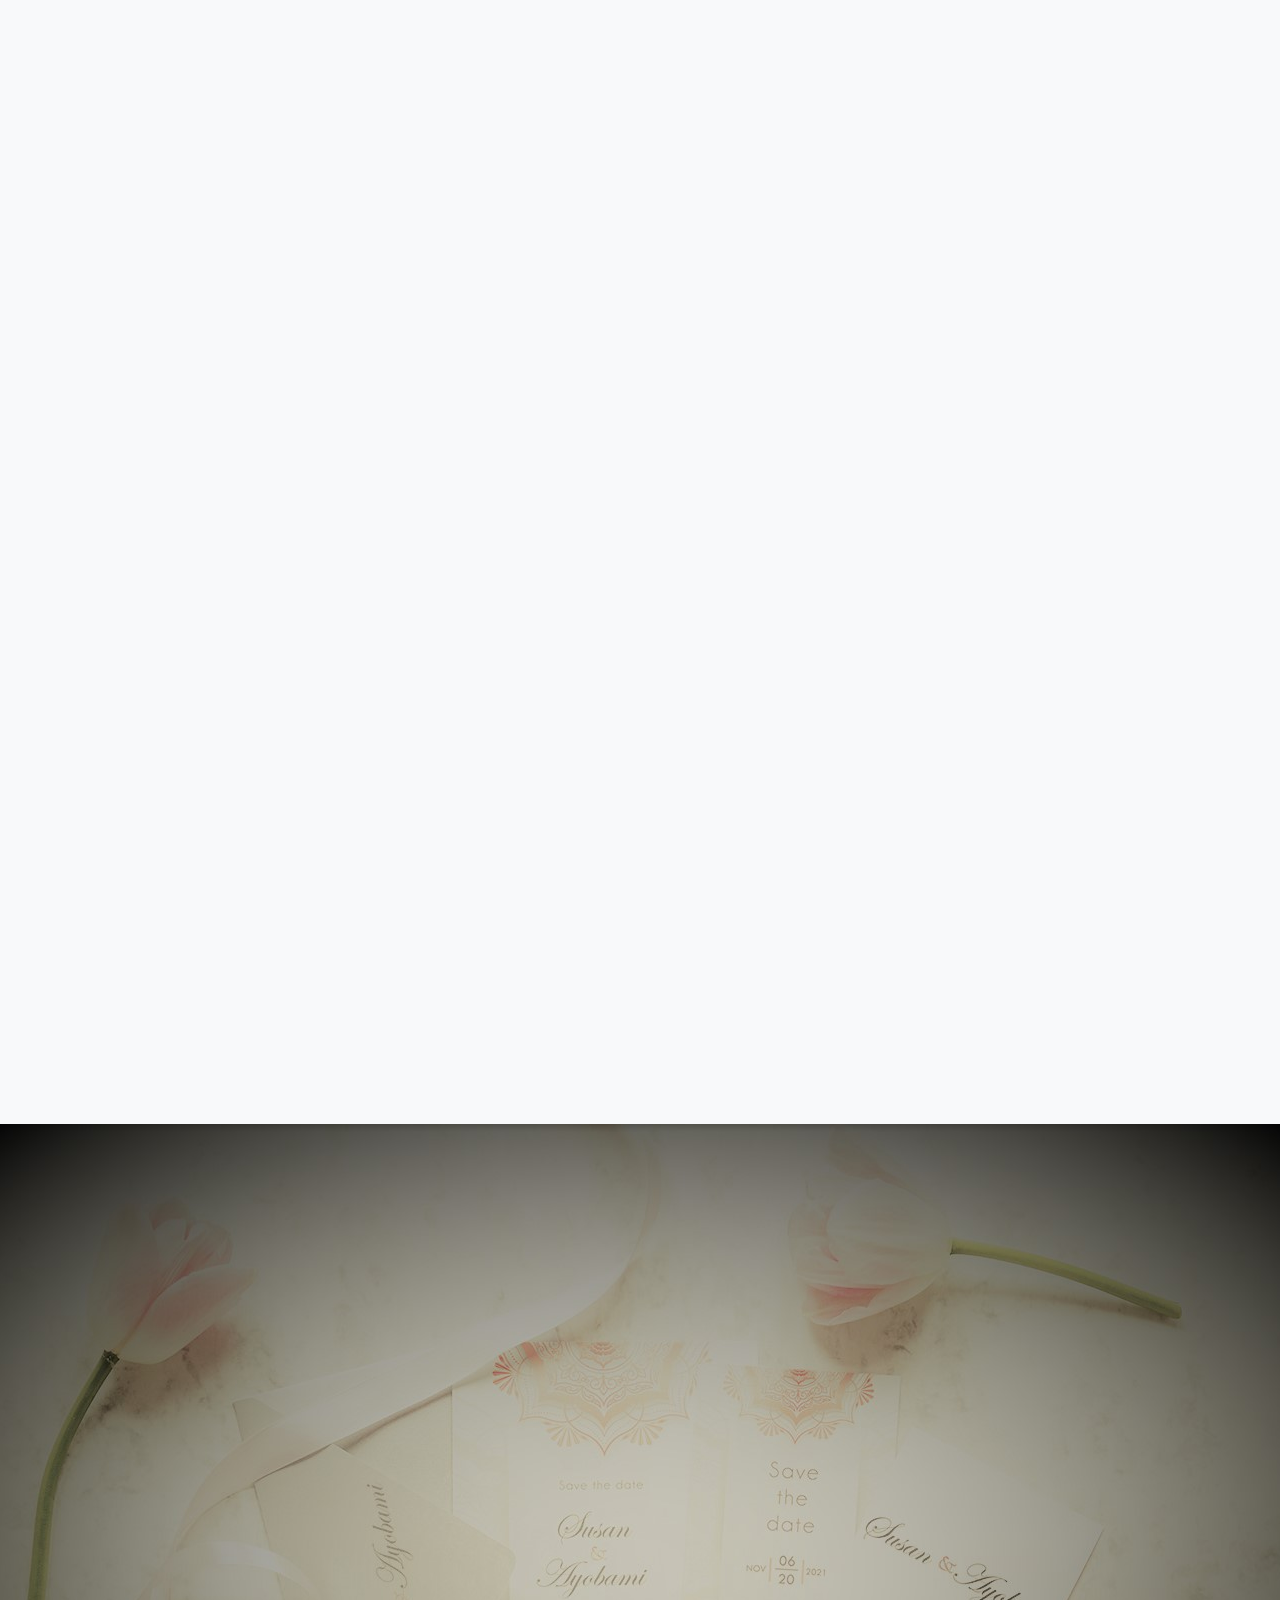
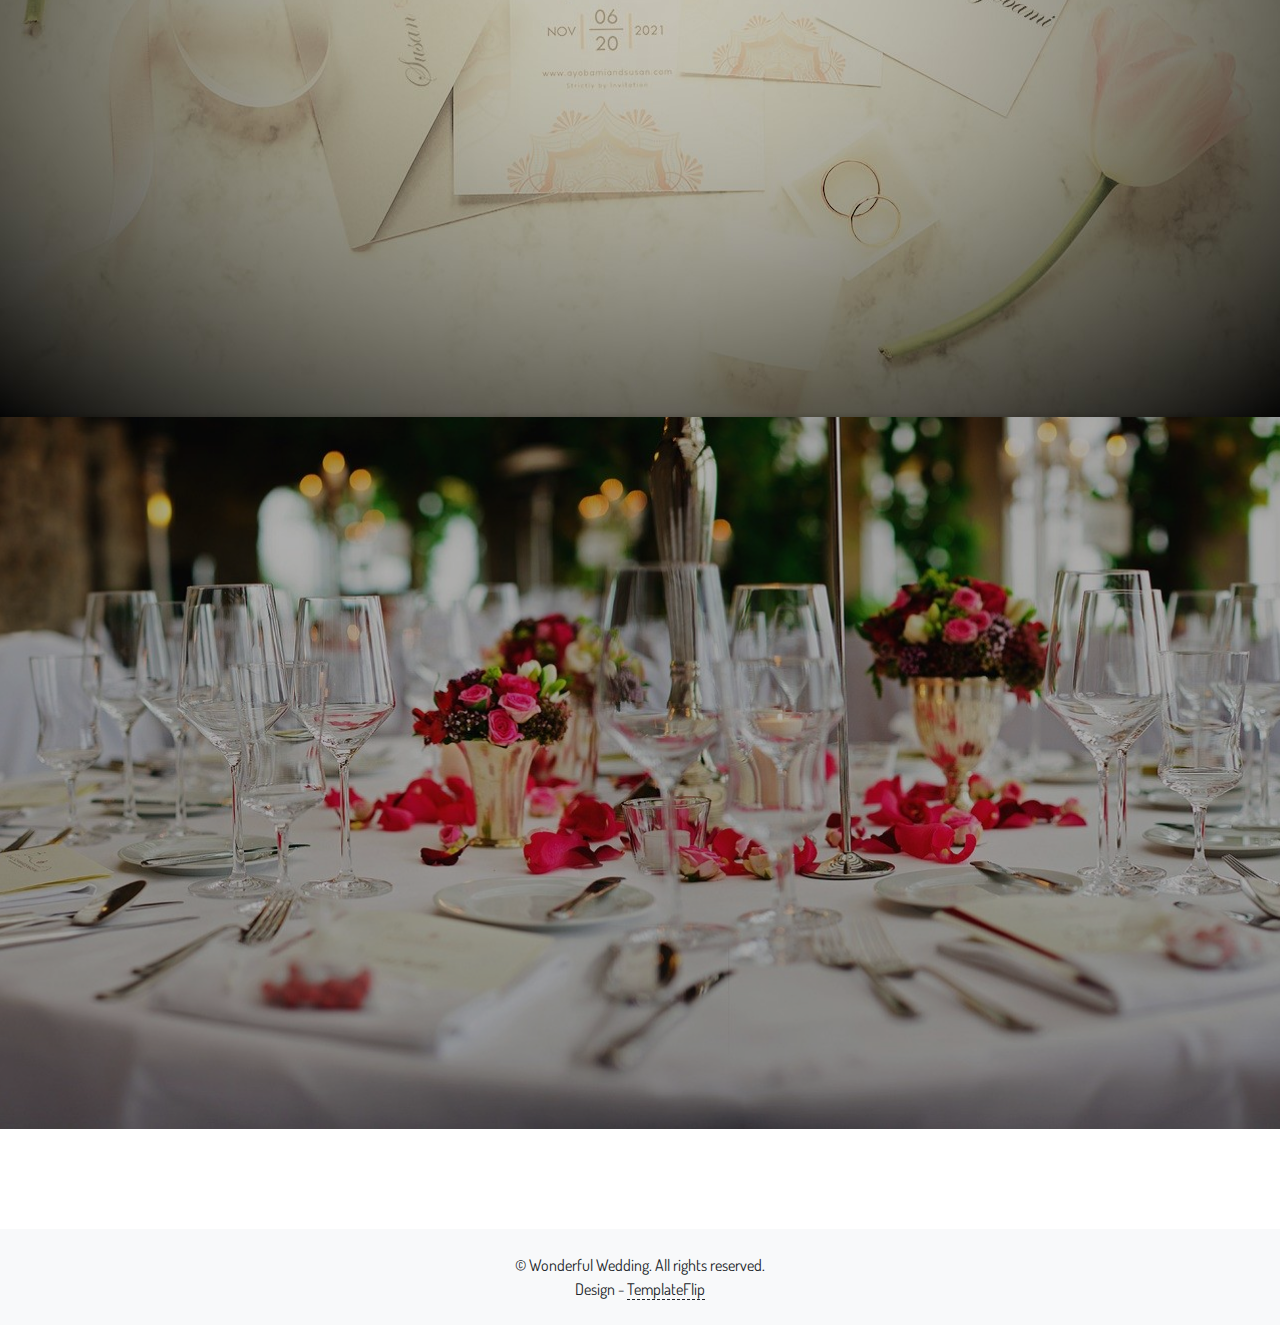
==== commit f73a6ddb: "Trad wedding direction link included" ====
--- a/index.html
+++ b/index.html
@@ -121,7 +121,12 @@
             <p>DESTINATION: KUMASI, ASHANTI REGION, GHANA</p>
             </li>
             <li><i class="text-muted fas fa-map-marker-alt"></i><span class="pl-2 text-muted">GOEMEN ADINKRA HOTEL, NTONSO. Ad-351-7149, GHANA POST, ASHANTI REGION, GHANA.</span></li>
-            <li class="pt-2"><i class="text-muted far fa-calendar-alt"></i><span class="pl-2 text-muted">NOVEMBER 6, 2021 @11AM</span></li>
+            <br/>
+            <p>Click this link for google map directions:</p>
+            <p><a href="https://goo.gl/maps/GhKJRtxY68khEiWv6"><b>Geomen Adinkra Hotel</b></a></p>
+            <p>+233559798288 - AYO (Contact)</p>
+
+            <li class="pt-2"><i class="text-muted far fa-calendar-alt"></i><span class="pl-2 text-muted">NOVEMBER 6, 2021 @9AM</span></li>
           </ul>
           <p>The families of the Young Tieku and Salami request the pleasure of your company at the traditional marriage ceremony of our children.
           <br><br>
